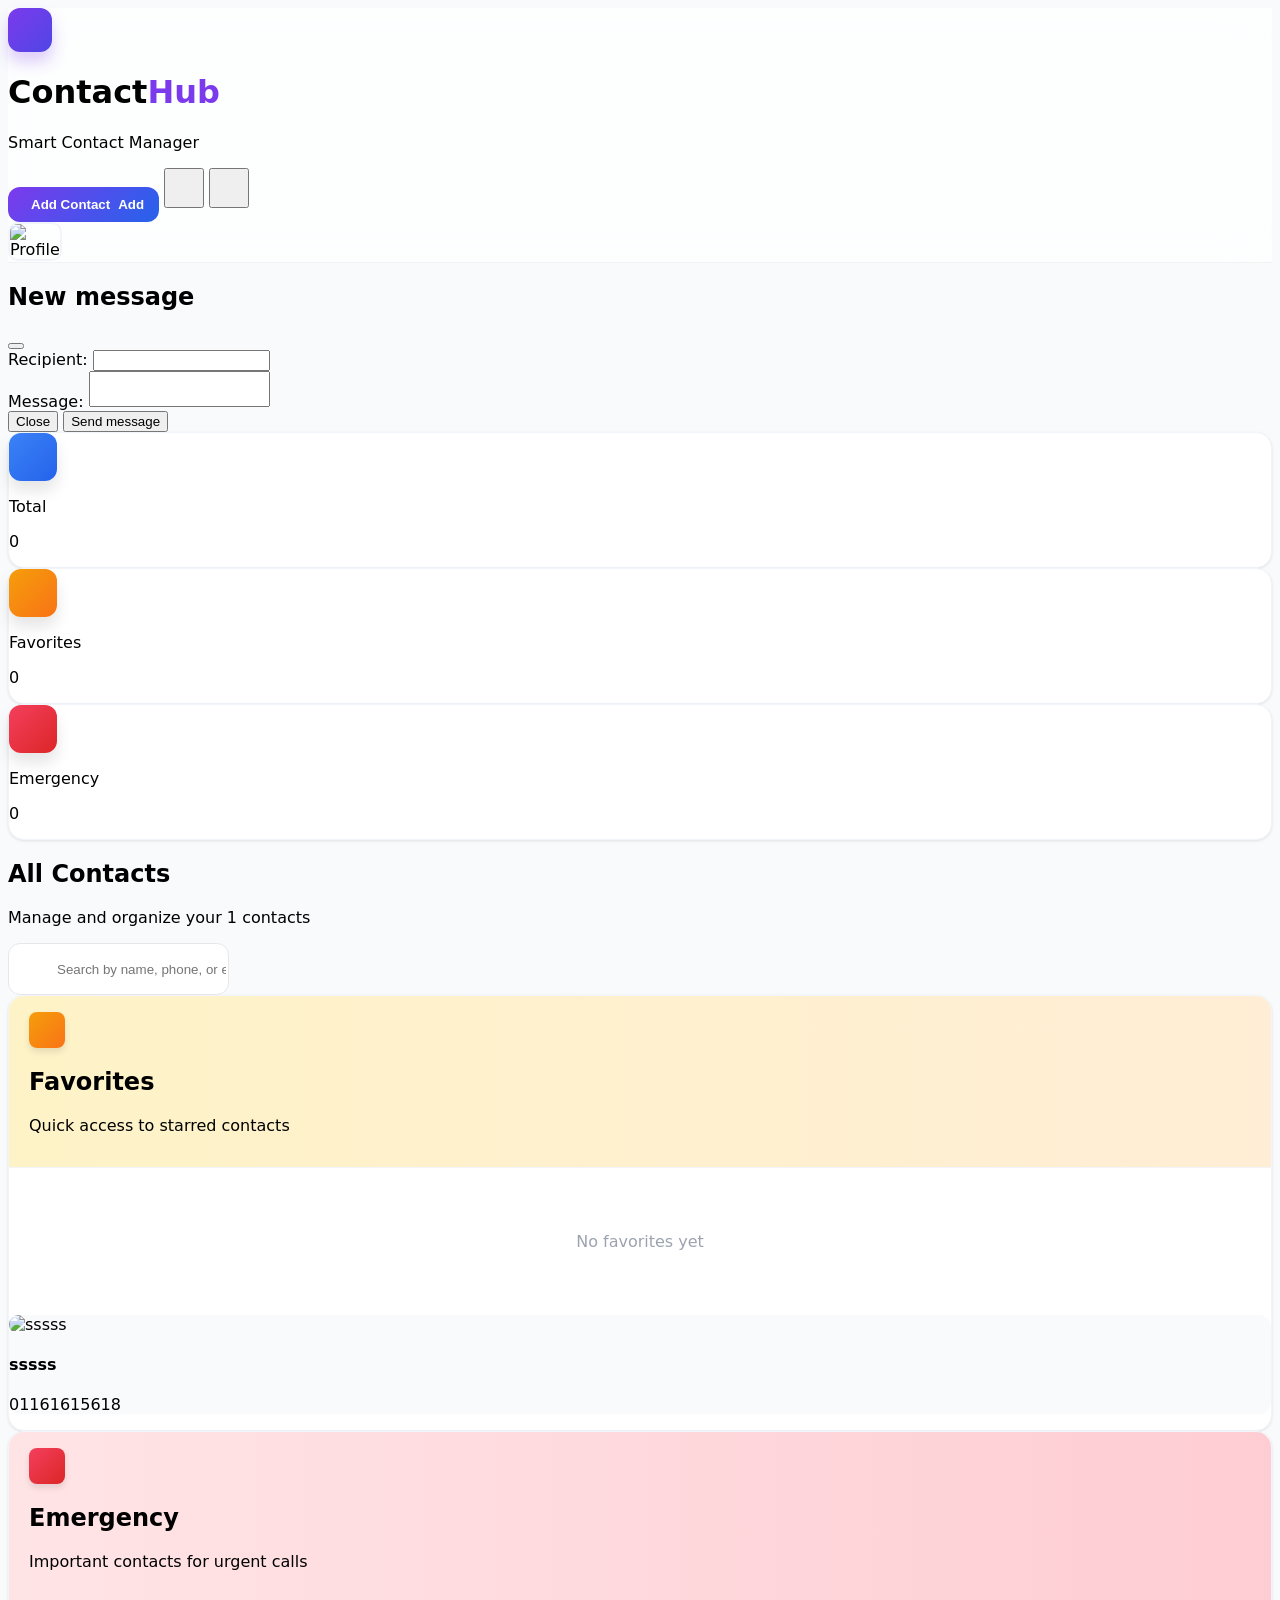
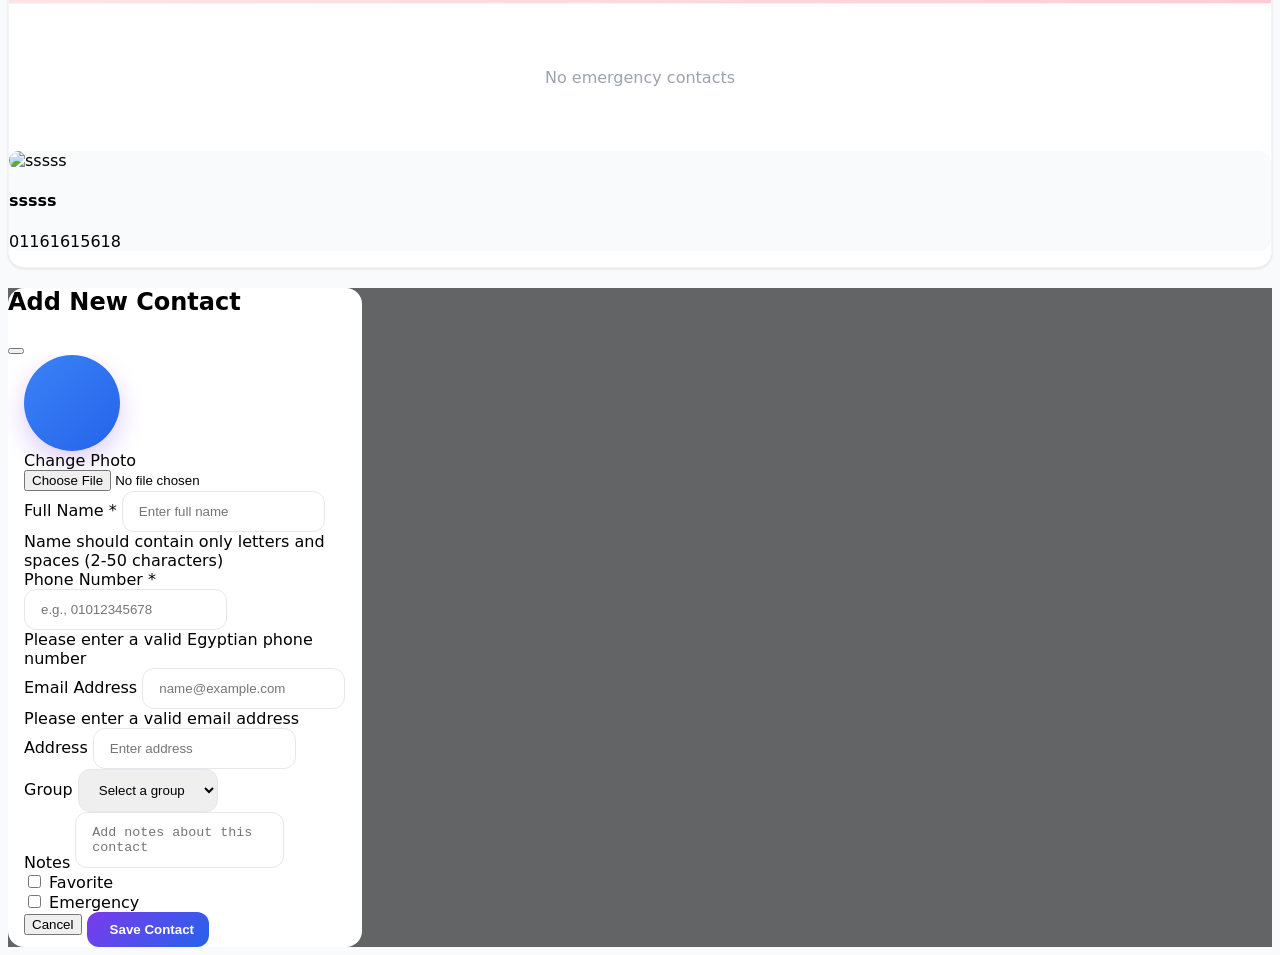
==== index.html @ 7b889d67 "regex done" ====
<!DOCTYPE html>
<html lang="en">

<head>
    <meta charset="UTF-8">
    <meta name="viewport" content="width=device-width, initial-scale=1.0">
    <link rel="shortcut icon" href="img/phone-book.png" type="image/x-icon">
    <title>ContactHub - Smart Contact Manager</title>
    <link rel="stylesheet" href="css/all.min.css">
    <link rel="stylesheet" href="css/bootstrap.min.css">
    <link rel="stylesheet" href="css/style.css">
</head>

<body>

    <!-- Background Pattern -->
    <div class="bg-pattern">
        <div class="bg-blur-circle bg-blue-100" style="top: -160px; right: -160px; width: 320px; height: 320px;"></div>
        <div class="bg-blur-circle bg-purple-100" style="top: 50%; left: -160px; width: 384px; height: 384px;"></div>
        <div class="bg-blur-circle bg-emerald-100" style="bottom: -160px; right: 33%; width: 320px; height: 320px;">
        </div>
    </div>

    <!-- Header -->
    <header class="main-header py-3">
        <div class=" container-fluid container-md px-3 px-sm-5">
            <div class="d-flex align-items-center justify-content-between">
                <!-- Logo -->
                <div class="d-flex align-items-center gap-3">
                    <div class="logo-container d-flex justify-content-center align-items-center">
                        <i class="fas fa-address-book text-white fs-5"></i>
                    </div>
                    <div>
                        <h1 class="h4 fw-bold mb-0 text-dark">Contact<span class="text-purple">Hub</span></h1>
                        <p class="text-muted small d-none d-md-block mb-0">Smart Contact Manager</p>
                    </div>
                </div>

                <!-- Actions -->
                <div class="d-flex align-items-center gap-2">
                    <button id="addContactBtn" class="primary-btn">
                        <i class="fas fa-plus"></i>
                        <span class="d-none d-md-inline" data-bs-toggle="modal" data-bs-target="#exampleModal">Add Contact</span>
                        <span class="d-md-none">Add</span>
                    </button>
                    <button class="btn btn-light rounded-3 d-none d-md-flex align-items-center justify-content-center"
                        style="width: 40px; height: 40px;">
                        <i class="fas fa-bell text-muted"></i>
                    </button>
                    <button class="btn btn-light rounded-3 d-none d-md-flex align-items-center justify-content-center"
                        style="width: 40px; height: 40px;">
                        <i class="fas fa-gear text-muted"></i>
                    </button>
                    <div class="rounded-3 overflow-hidden" style="width: 40px; height: 40px;">
                        <img src="https://storage.googleapis.com/uxpilot-auth.appspot.com/avatars/avatar-4.jpg"
                            alt="Profile" class="profile-img w-100 h-100">
                    </div>
                </div>
            </div>
        </div>
    </header>

    <!-- Main Content -->
    <main class=" container-fluid container-md py-4 px-3 px-sm-5">
        <!-- Stats Cards -->
        <section class="mb-4">



<div class="modal fade" id="exampleModal" tabindex="-1" aria-labelledby="exampleModalLabel" aria-hidden="true">
  <div class="modal-dialog">
    <div class="modal-content">
      <div class="modal-header">
        <h1 class="modal-title fs-5" id="exampleModalLabel">New message</h1>
        <button type="button" class="btn-close" data-bs-dismiss="modal" aria-label="Close"></button>
      </div>
      <div class="modal-body">
        <form>
          <div class="mb-3">
            <label for="recipient-name" class="col-form-label">Recipient:</label>
            <input type="text" class="form-control" id="recipient-name">
          </div>
          <div class="mb-3">
            <label for="message-text" class="col-form-label">Message:</label>
            <textarea class="form-control" id="message-text"></textarea>
          </div>
        </form>
      </div>
      <div class="modal-footer">
        <button type="button" class="btn btn-secondary" data-bs-dismiss="modal">Close</button>
        <button type="button" class="btn btn-primary">Send message</button>
      </div>
    </div>
  </div>
</div>



            <div class="row g-3">
                <div class="col-6 col-md-4">
                    <div class="stats-card p-4">
                        <div class="d-flex align-items-center gap-3">
                            <div class="stats-icon blue">
                                <i class="fas fa-users text-white"></i>
                            </div>
                            <div>
                                <p class="text-muted small text-uppercase fw-medium mb-1">Total</p>
                                <p id="totalContacts" class="h3 fw-bold mb-0">0</p>
                            </div>
                        </div>
                    </div>
                </div>
                <div class="col-6 col-md-4">
                    <div class="stats-card p-4">
                        <div class="d-flex align-items-center gap-3">
                            <div class="stats-icon amber">
                                <i class="fas fa-star text-white"></i>
                            </div>
                            <div>
                                <p class="text-muted small text-uppercase fw-medium mb-1">Favorites</p>
                                <p id="totalFavContacts" class="h3 fw-bold mb-0">0</p>
                            </div>
                        </div>
                    </div>
                </div>
                <div class="col-6 col-md-4">
                    <div class="stats-card p-4">
                        <div class="d-flex align-items-center gap-3">
                            <div class="stats-icon rose">
                                <i class="fas fa-heart-pulse text-white"></i>
                            </div>
                            <div>
                                <p class="text-muted small text-uppercase fw-medium mb-1">Emergency</p>
                                <p id="totalEmergencyContacts" class="h3 fw-bold mb-0">0</p>
                            </div>
                        </div>
                    </div>
                </div>
            </div>
        </section>

        <div class="row gx-5">
            <!-- Main Content Area -->
            <div class="col-lg-8">
                <!-- Header & Search -->
                <section class="mb-5">
                    <div class="d-flex flex-column flex-md-row justify-content-between align-items-md-center mb-4">
                        <div class="mb-3 mb-md-0">
                            <h2 class="h3 fw-bold text-dark">All Contacts</h2>
                            <p class="text-muted mb-0">Manage and organize your <span id="totalContactsSpan">1</span>
                                contacts</p>
                        </div>
                    </div>

                    <!-- Search Bar -->
                    <div class="search-container">
                        <div class="search-icon">
                            <i class="fas fa-magnifying-glass"></i>
                        </div>
                        <input id="searchInput" type="text" class="form-control search-input"
                            placeholder="Search by name, phone, or email...">
                    </div>
                </section>

                <!-- Contacts Grid -->
                <section>
                    <div id="contactCardContainer" class="row">
                        <!-- <div  class="col-md-6 col-lg-12 col-xl-6 mb-4">
                            <div class="contact-card">
                               
                                <div class="contact-card-header">
                                    <div class="d-flex align-items-start justify-content-start gap-3">
                                        <div class="position-relative flex-shrink-0  ">
                                            <img src="img\phone-book.png" alt="sssss"
                                                class="contact-card-avatar object-fit-cover">
                                            <div
                                                class="badge-icon badge-heart d-flex justify-content-center align-items-center rounded-circle">
                                                <i class="fas fa-heart-pulse"></i>
                                            </div>
                                            <div
                                                class="badge-icon badge-star d-flex justify-content-center align-items-center rounded-circle">
                                                <i class="fas fa-star"></i>
                                            </div>
                                        </div>
                                        <div class="flex-1 min-w-0 pt-1">
                                            <h3 class="contact-card-name truncate m-0 ">sssss</h3>
                                            <div class="d-flex align-items-center gap-2 mt-1">
                                                <div class="contact-card-phone-container flex-shrink-0">
                                                    <i class="contact-card-phone-icon fas fa-phone"></i>
                                                </div>
                                                <span class="contact-card-phone truncate">01161615618</span>
                                            </div>
                                        </div>
                                    </div>

                                   
                                    <div class="contact-details">
                                        <div class="contact-detail-item">
                                            <div
                                                class="contact-detail-icon-container d-flex align-items-center justify-content-center violet">
                                                <i class="contact-detail-icon violet fas fa-envelope"></i>
                                            </div>
                                            <span class="contact-detail-text truncate">sssss@gmail.com</span>
                                        </div>

                                        <div class="contact-detail-item">
                                            <div
                                                class="contact-detail-icon-container d-flex align-items-center justify-content-center emerald">
                                                <i class="contact-detail-icon emerald fas fa-location-dot"></i>
                                            </div>
                                            <span class="contact-detail-text truncate">gfsdgb</span>
                                        </div>
                                    </div>

                               
                                    <div class="contact-tags">
                                        <span class="contact-tag d-inline-flex align-items-center">friends</span>
                                    </div>
                                </div>

                             
                                <div class="contact-card-actions">
                                    <div class="action-buttons-left">
                                        <a href="tel:01161615618" id="callBtn" class="action-button call" title="Call">
                                            <i class="fas fa-phone"></i>
                                        </a>

                                        <a class="action-button email" id="emailBtn" title="Email">
                                            <i class="fas fa-envelope"></i>
                                        </a>
                                    </div>
                                    <div class="action-buttons-right">
                                        <button class="action-button favorite" id="favBtn" title="Favorite">
                                            <i class="far fa-star"></i>
                                        </button>
                                        <button class="action-button emergency"id="emergncyBtn" title="Emergency">
                                            <i class="far fa-heart"></i>
                                        </button>
                                        <button class="action-button edit" id="editBtn" title="Edit">
                                            <i class="fas fa-pen"></i>
                                        </button>
                                        <button class="action-button delete"id="deleteBtn" title="Delete">
                                            <i class="fas fa-trash"></i>
                                        </button>
                                    </div>
                                </div>
                            </div>

                        </div> -->

                        <!-- ⚠️⚠️⚠️⚠️ if no contact -->
                        <!-- <div class="col-12 text-center py-5">
                            <div class="d-flex align-items-center justify-content-center mx-auto mb-4 bg-secondary-subtle
                                     rounded-4" style="width: 80px; height: 80px;">
                                <i class="fas fa-address-book text-secondary fs-4"></i>
                            </div>
                            <p class="text-muted fw-semibold mb-1">No contacts found</p>
                            <p class="text-secondary small">
                                Click <strong>"Add Contact"</strong> to get started
                            </p>
                        </div> -->
                    </div>
                </section>

            </div>

            <!-- Right Sidebar - Desktop -->
            <div class="col-lg-4 d-block">
                <div class="sticky-top" style="top: 100px;">
                    <!-- Favorites Section -->
                    <section class="sidebar-section mb-4">
                        <div class="sidebar-header amber">
                            <div class="d-flex align-items-center gap-3">
                                <div class="sidebar-icon amber">
                                    <i class="fas fa-star text-white"></i>
                                </div>
                                <div>
                                    <h2 class="h5 fw-semibold text-dark mb-0">Favorites</h2>
                                    <p class="text-muted small mb-0">Quick access to starred contacts</p>
                                </div>
                            </div>
                        </div>
                        <div class="p-3 " style="max-height: 320px; overflow-y: auto;">
                            <div id="bigFavItem" class="row">
                                <div class="col-12">
                                    <div id="emptyStateFav" class="empty-state">
                                        <p class="text-muted mb-0">No favorites yet</p>
                                    </div>
                                </div>
                                <div class="col-12">
                                    <div id="smallFavItem"
                                        class="contact-item d-none justify-content-between align-items-center gap-3 p-2 rounded-3 mb-3">
                                        <div class="flex-shrink-0">
                                            <img src="./avatars/avatar-3.jpg" alt="sssss" class="contact-avatar" />
                                        </div>
                                        <div class="flex-grow-1 text-truncate">
                                            <h4 class="mb-0 fw-medium text-dark small text-truncate">sssss</h4>
                                            <p class="mb-0 text-muted small text-truncate">01161615618</p>
                                        </div>
                                        <a href="tel:01161615618"
                                            class="call-btn d-flex align-items-center justify-content-center flex-shrink-0">
                                            <i class="fas fa-phone"></i>
                                        </a>
                                    </div>
                                </div>
                            </div>
                        </div>
                    </section>

                   

                    <!-- Emergency Contacts Section -->
                    <section class="sidebar-section">
                        <div class="sidebar-header rose">
                            <div class="d-flex align-items-center gap-3">
                                <div class="sidebar-icon rose">
                                    <i class="fas fa-heart-pulse text-white"></i>
                                </div>
                                <div>
                                    <h2 class="h5 fw-semibold text-dark mb-0">Emergency</h2>
                                    <p class="text-muted small mb-0">Important contacts for urgent calls</p>
                                </div>
                            </div>
                        </div>
                        <div class="p-3" style="max-height: 320px; overflow-y: auto;">
                            <div id="bigEmergencyItem" class="row">
                                <div class="col-12">
                                    <div id="emptyStateEmergency" class="empty-state">
                                        <p class="text-muted mb-0">No emergency contacts</p>
                                    </div>
                                </div>
                                <div class="col-12">
                                    <div id="smallEmergncyItem"
                                        class="contact-item-emergency  d-none align-items-center gap-3 p-2 rounded-3">
                                        <div class="flex-shrink-0">
                                            <img src="./avatars/avatar-3.jpg" alt="sssss" class="contact-avatar" />
                                        </div>
                                        <div class="flex-grow-1 text-truncate">
                                            <h4 class="mb-0 fw-medium text-dark small text-truncate">sssss</h4>
                                            <p class="mb-0 text-muted small text-truncate">01161615618</p>
                                        </div>
                                        <a href="tel:01161615618"
                                            class="call-btn-emergency call-btn-rose d-flex align-items-center justify-content-center flex-shrink-0">
                                            <i class="fas fa-phone"></i>
                                        </a>
                                    </div>
                                </div>
                            </div>

                        </div>
                    </section>
                </div>
            </div>
        </div>

    </main>

    <!-- Contact Modal -->
    <div id="contactModal"
        class="modal-overlay position-fixed top-0 start-0 bottom-0 end-0 d-none justify-content-center align-items-center">
        <div class="modal-dialog">
            <div class="modal-container d-flex flex-column w-100">
                <!-- Modal Header -->
                <div class="modal-header border-bottom py-4 px-4">
                    <h2 id="modalTitle" class="h4 fw-bold text-dark mb-0">Add New Contact</h2>
                    <button id="closeModalBtn" type="button" class="btn-close"></button>
                </div>

                <div class="modal-scroll">
                    <!-- Modal Form -->
                    <form id="contactForm" class="p-4">
                        <!-- Avatar Upload -->
                        <div class="text-center mb-4">
                            <div id="avatarPreview" class="avatar-upload mx-auto mb-3">
                                <i class="fas fa-user"></i>
                            </div>
                            <label class="btn btn-light btn-sm d-inline-flex align-items-center gap-2">
                                <i class="fas fa-camera text-muted"></i>
                                <span>Change Photo</span>
                                <!-- because its wrapped in label -->
                                <input type="file" id="avatarInput" accept="image/*" class="d-none">
                            </label>
                            <input type="hidden" id="avatarPath" value="">
                        </div>

                        <!-- Name -->
                        <div class="mb-3">
                            <label class="form-label fw-medium" for="contactName">
                                Full Name <span class="text-danger">*</span>
                            </label>
                            <input type="text" id="contactName" class="form-control form-control-custom"
                                placeholder="Enter full name">
                            <div id="contactNameError" class="invalid-feedback d-none">
                                Name should contain only letters and spaces (2-50 characters)
                            </div>
                        </div>

                        <!-- Phone -->
                        <div class="mb-3">
                            <label class="form-label fw-medium" for="contactPhone">
                                Phone Number <span class="text-danger">*</span>
                            </label>
                            <input type="tel" id="contactPhone" class="form-control form-control-custom"
                                placeholder="e.g., 01012345678">
                            <div id="contactPhoneError" class="invalid-feedback d-none">
                                Please enter a valid Egyptian phone number
                            </div>
                        </div>

                        <!-- Email -->
                        <div class="mb-3">
                            <label class="form-label fw-medium" for="contactEmail">Email Address</label>
                            <input type="email" id="contactEmail" class="form-control form-control-custom"
                                placeholder="name@example.com">
                            <div id="contactEmailError" class="invalid-feedback d-none">
                                Please enter a valid email address
                            </div>
                        </div>

                        <!-- Address -->
                        <div class="mb-3">
                            <label class="form-label fw-medium" for="contactAddress">Address</label>
                            <input type="text" id="contactAddress" class="form-control form-control-custom"
                                placeholder="Enter address">
                        </div>

                        <!-- Group -->
                        <div class="mb-3">
                            <label class="form-label fw-medium" for="contactGroup">Group</label>
                            <select id="contactGroup" class="form-select form-control-custom">
                                <option value="">Select a group</option>
                                <option value="family">Family</option>
                                <option value="friends">Friends</option>
                                <option value="work">Work</option>
                                <option value="school">School</option>
                                <option value="other">Other</option>
                            </select>
                        </div>

                        <!-- Notes -->
                        <div class="mb-3">
                            <label class="form-label fw-medium" for="contactNotes">Notes</label>
                            <textarea id="contactNotes" rows="2" class="form-control form-control-custom"
                                placeholder="Add notes about this contact"></textarea>
                        </div>

                        <!-- Checkboxes -->
                        <div class="d-flex flex-wrap gap-4 mb-4">
                            <div class="form-check">
                                <input type="checkbox" id="contactFavorite" class="form-check-input">
                                <label for="contactFavorite" class="form-check-label fw-medium">
                                    <i class="fas fa-star text-warning me-1"></i>Favorite
                                </label>
                            </div>
                            <div class="form-check">
                                <input type="checkbox" id="contactEmergency" class="form-check-input">
                                <label for="contactEmergency" class="form-check-label fw-medium">
                                    <i class="fas fa-heart-pulse text-danger me-1"></i>Emergency
                                </label>
                            </div>
                        </div>

                        <input type="hidden" id="contactId" value="">

                        <!-- Form Actions -->
                        <div class="d-flex flex-column-reverse flex-sm-row gap-3">
                            <button type="button" id="cancelModalBtn" class="btn btn-light flex-grow-1 py-3">
                                Cancel
                            </button>
                            <button type="button" id="submitModalBtn" class="btn primary-btn flex-grow-1 py-3" >
                                <i class="fas fa-check me-2"></i>Save Contact
                            </button>
                        </div>
                    </form>
                </div>
            </div>
        </div>
    </div>



    <script src="https://cdn.jsdelivr.net/npm/sweetalert2@11"></script>
    <script src="js/bootstrap.bundle.min.js"></script>
    <script src="js/main.js"></script>

</body>

</html>
---- css/style.css ----
:root {
  --primary-color: #7c3aed;
  --primary-dark: #6d28d9;
  --secondary-color: #8b5cf6;
  --accent-amber: #f59e0b;
  --accent-rose: #f43f5e;
  --accent-emerald: #10b981;
  --accent-blue: #3b82f6;
  --light-bg: #f8fafc;
  --card-shadow: 0 1px 3px rgba(0, 0, 0, 0.1);
  --card-hover-shadow: 0 10px 25px rgba(0, 0, 0, 0.1);
  --gray-100: #f3f4f6;
  --gray-200: #e5e7eb;
  --gray-500: #6b7280;
  --gray-600: #4b5563;
  --gray-900: #111827;
  --blue-100: #dbeafe;
  --blue-600: #2563eb;
  --violet-100: #ede9fe;
  --violet-600: #7c3aed;
  --emerald-100: #d1fae5;
  --emerald-600: #059669;
  --green-100: #dcfce7;
  --green-700: #15803d;
  --indigo-50: #eef2ff;
  --indigo-600: #4f46e5;
  --rose-50: #fff1f2;
  --rose-500: #f43f5e;
  --amber-400: #fbbf24;
  --transition-all: all 0.2s ease;
  --border-radius-lg: 0.75rem;
  --border-radius-md: 0.5rem;
  --border-radius-sm: 0.375rem;
}

body {
  background-color: var(--light-bg);
  font-family: "Segoe UI", system-ui, -apple-system, sans-serif;
  min-height: 100vh;
  position: relative;
  overflow-x: hidden;
}

/* Background pattern */
.bg-pattern {
  position: fixed;
  inset: 0;
  overflow: hidden;
  z-index: -1;
}

.bg-blur-circle {
  position: absolute;
  border-radius: 50%;
  filter: blur(60px);
  opacity: 0.4;
}

/* Header styling */
.main-header {
  background: rgba(255, 255, 255, 0.7);
  backdrop-filter: blur(20px);
  border-bottom: 1px solid rgba(229, 231, 235, 0.5);
  position: sticky;
  top: 0;
  z-index: 1024;
}

.logo-container {
  background: linear-gradient(135deg, var(--primary-color), var(--indigo-600));
  border-radius: 12px;
  width: 44px;
  height: 44px;
  box-shadow: 0 10px 15px rgba(124, 58, 237, 0.25);
}
.text-purple {
  color: var(--primary-color);
}
/* Stats cards */
.stats-card {
  background: white;
  border-radius: 16px;
  border: 1px solid #f1f5f9;
  box-shadow: var(--card-shadow);
  transition: box-shadow 0.3s ease;
  height: 100%;
}

.stats-card:hover {
  box-shadow: var(--card-hover-shadow);
}

.stats-icon {
  width: 48px;
  height: 48px;
  border-radius: 12px;
  display: flex;
  align-items: center;
  justify-content: center;
  box-shadow: 0 10px 15px rgba(0, 0, 0, 0.1);
}

.stats-icon.blue {
  background: linear-gradient(135deg, var(--accent-blue), #2563eb);
}

.stats-icon.amber {
  background: linear-gradient(135deg, var(--accent-amber), #f97316);
}

.stats-icon.rose {
  background: linear-gradient(135deg, var(--accent-rose), #dc2626);
}

/* Contact cards */
.contact-card {
  background: white;
  border-radius: var(--border-radius-lg);
  border: 1px solid var(--gray-100);
  box-shadow: 0 1px 2px 0 rgba(0, 0, 0, 0.05);
  overflow: hidden;
  height: 100%;
  display: flex;
  flex-direction: column;
  transition: var(--transition-all);
  position: relative;
}

.contact-card:hover {
  box-shadow: 0 10px 25px rgba(0, 0, 0, 0.1);
  border-color: var(--gray-200);
}

/* Header section */
.contact-card-header {
  padding: 1rem;
  padding-bottom: 0.75rem;
  flex: 1;
}

.contact-card-avatar {
  width: 3.5rem;
  height: 3.5rem;
  border-radius: var(--border-radius-sm);
  font-size: 18px;
  line-height: calc(1.75 / 1.125);
}

.contact-card-name {
  font-weight: 600;
  color: var(--gray-900);
  font-size: 1rem;
  line-height: 1.5;
  overflow: hidden;
  text-overflow: ellipsis;
  white-space: nowrap;
}

.contact-card-phone-container {
  width: 1.5rem;
  height: 1.5rem;
  border-radius: var(--border-radius-sm);
  background-color: var(--blue-100);
  display: flex;
  align-items: center;
  justify-content: center;
  flex-shrink: 0;
}

.contact-card-phone-icon {
  color: var(--blue-600);
  font-size: 0.5625rem;
}

.contact-card-phone {
  color: var(--gray-500);
  font-size: 0.875rem;
  line-height: 1.25rem;
  overflow: hidden;
  text-overflow: ellipsis;
  white-space: nowrap;
}

/* Badge base */
.contact-card-header .badge-icon {
  position: absolute;
  width: 23px;
  height: 23px;
  border: 2px solid #fff;
}

/* Heart (bottom-right) */
.contact-card-header .badge-heart {
  background-color: #f43f5e;
  bottom: -2px;
  right: -2px;
}

/* Star (top-right) */
.contact-card-header .badge-star {
  background-color: #fbbf24;
  top: -5px;
  right: -5px;
}

/* Icons */
.contact-card-header .badge-icon i {
  color: #fff;
  font-size: 8px;
}

/* Details section */
.contact-details {
  margin-top: 0.75rem;
}

.contact-detail-item {
  display: flex;
  align-items: center;
  gap: 0.625rem;
  margin-bottom: 0.5rem;
}

.contact-detail-item:last-child {
  margin-bottom: 0;
}

.contact-detail-icon-container {
  width: 1.75rem;
  height: 1.75rem;
  border-radius: var(--border-radius-md);
  flex-shrink: 0;
}

.contact-detail-icon-container.violet {
  background-color: var(--violet-100);
}

.contact-detail-icon-container.emerald {
  background-color: var(--emerald-100);
}

.contact-detail-icon {
  font-size: 0.625rem;
}

.contact-detail-icon.violet {
  color: var(--violet-600);
}

.contact-detail-icon.emerald {
  color: var(--emerald-600);
}

.contact-detail-text {
  color: var(--gray-600);
  font-size: 0.875rem;
  line-height: 1.25rem;
  overflow: hidden;
  text-overflow: ellipsis;
  white-space: nowrap;
}

/* Tags section */
.contact-tags {
  margin-top: 0.75rem;
}

.contact-tag {
  padding: 0.25rem 0.5rem;
  /* background-color: var(--green-100); */
  /* color: var(--green-700); */
  font-size: 0.6875rem;
  font-weight: 500;
  border-radius: var(--border-radius-sm);
  text-transform: capitalize;
}
.contact-emergency {
  padding: 0.25rem 0.5rem;
  background-color: var(--rose-50);
  color: var(--rose-500);
  font-size: 0.6875rem;
  font-weight: 500;
  border-radius: var(--border-radius-sm);
  text-transform: capitalize;
}

/* Actions footer */
.contact-card-actions {
  border-top: 1px solid var(--gray-100);
  background-color: rgba(249, 250, 251, 0.8);
  padding: 0.625rem 1rem;
  display: flex;
  align-items: center;
  justify-content: space-between;
  margin-top: auto;
}

.action-buttons-left,
.action-buttons-right {
  display: flex;
  align-items: center;
  gap: 0.375rem;
}

.action-button {
  width: 2.25rem;
  height: 2.25rem;
  border-radius: var(--border-radius-md);
  display: flex;
  align-items: center;
  justify-content: center;
  cursor: pointer;
  border: none;
  background: none;
  transition: var(--transition-all);
  text-decoration: none;
  color: inherit;
}

.action-button.call {
  background-color: var(--emerald-100);
  color: var(--emerald-600);
}

.action-button.call:hover {
  background-color: var(--emerald-100);
}

.action-button.email {
  background-color: var(--violet-100);
  color: var(--violet-600);
}

.action-button.email:hover {
  background-color: rgba(139, 92, 246, 0.15);
}

.action-button.favorite {
  background-color: #f9fafb;
  color: #9ca3af;
}

.action-button.favorite:hover {
  background-color: var(--gray-100);
  color: var(--amber-400);
}

.action-button.emergency {
  background-color: #f9fafb;
  color: #9ca3af;
}

.action-button.emergency:hover {
  background-color: var(--gray-100);
  color: var(--rose-500);
}

.action-button.edit {
  background-color: #f9fafb;
  color: var(--gray-500);
}

.action-button.edit:hover {
  background-color: var(--indigo-50);
  color: var(--indigo-600);
}

.action-button.delete {
  background-color: #f9fafb;
  color: var(--gray-500);
}

.action-button.delete:hover {
  background-color: var(--rose-50);
  color: var(--rose-500);
}

.action-button i {
  font-size: 0.875rem;
}

.action-button.favorite i,
.action-button.emergency i {
  font-size: 1rem;
}
/* Hover effects */
.contact-card .action-button {
  position: relative;
  overflow: hidden;
}

.contact-card .action-button::after {
  content: "";
  position: absolute;
  top: 50%;
  left: 50%;
  width: 5px;
  height: 5px;
  background: rgba(255, 255, 255, 0.5);
  opacity: 0;
  border-radius: 100%;
  transform: scale(1, 1) translate(-50%);
  transform-origin: 50% 50%;
}

.contact-card .action-button:focus:not(:active)::after {
  animation: ripple 1s ease-out;
}

@keyframes ripple {
  0% {
    transform: scale(0, 0);
    opacity: 0.5;
  }
  100% {
    transform: scale(20, 20);
    opacity: 0;
  }
}
/* Sidebar sections */
.sidebar-section {
  background: white;
  border-radius: 16px;
  border: 1px solid #f1f5f9;
  box-shadow: var(--card-shadow);
  overflow: hidden;
}

.sidebar-header {
  padding: 1rem 1.25rem;
  border-bottom: 1px solid #f1f5f9;
}

.sidebar-header.amber {
  background: linear-gradient(90deg, #fef3c7, #ffedd5);
}

.sidebar-header.rose {
  background: linear-gradient(90deg, #ffe4e6, #fecdd3);
}

.sidebar-icon {
  width: 36px;
  height: 36px;
  border-radius: 8px;
  display: flex;
  align-items: center;
  justify-content: center;
  box-shadow: 0 4px 6px rgba(0, 0, 0, 0.1);
}

.sidebar-icon.amber {
  background: linear-gradient(135deg, var(--accent-amber), #f97316);
}

.sidebar-icon.rose {
  background: linear-gradient(135deg, var(--accent-rose), #dc2626);
}

/* Search bar */
.search-container {
  position: relative;
}

.search-icon {
  position: absolute;
  left: 16px;
  top: 50%;
  transform: translateY(-50%);
  color: #9ca3af;
}

.search-input {
  padding-left: 48px;
  border-radius: 12px;
  border: 1px solid #e5e7eb;
  height: 48px;
  transition: all 0.3s ease;
}

.search-input:focus {
  border-color: var(--primary-color);
  box-shadow: 0 0 0 3px rgba(124, 58, 237, 0.1);
}

.contact-item {
  background-color: #f9fafb;
  border-radius: 12px;
  cursor: pointer;
  transition: background-color 0.25s ease;
}

.contact-item:hover {
  background-color: #fef3c788;
}

/* Avatar */
.contact-avatar {
  width: 40px;
  height: 40px;
  border-radius: 10px;
  object-fit: cover;
}

/* Call button */
.call-btn {
  width: 32px;
  height: 32px;
  border-radius: 10px;
  background-color: #d1fae5;
  color: #059669;
  transition: all 0.25s ease;
  text-decoration: none;
}

.contact-item:hover .call-btn {
  background-color: #10b981;
  color: #fff;
}

.call-btn i {
  font-size: 12px;
}

.contact-item-emergency {
  background-color: #f9fafb;
  border-radius: 12px;
  cursor: pointer;
  transition: background-color 0.25s ease;
}

.contact-item-emergency:hover {
  background-color: #fff1f2;
}

/* Call button base */
.call-btn-emergency {
  width: 32px;
  height: 32px;
  border-radius: 10px;
  transition: all 0.25s ease;
  text-decoration: none;
}

/* Rose variant */
.call-btn-rose {
  background-color: #ffe4e6;
  color: #e11d48;
}

.contact-item-emergency:hover .call-btn-rose {
  background-color: #f43f5e;
  color: #fff;
}

.call-btn-emergency i {
  font-size: 12px;
}

/* Main button */
.primary-btn {
  background: linear-gradient(135deg, var(--primary-color), var(--blue-600));
  color: white;
  border: none;
  border-radius: 12px;
  padding: 10px 15px;
  font-weight: 600;
  transition: all 0.3s ease;
  display: inline-flex;
  align-items: center;
  justify-content: center;
  gap: 8px;
}

.primary-btn:hover {
  color: white;
  transform: translateY(-2px);
  box-shadow: 0 10px 25px rgba(124, 58, 237, 0.25);
}

.modal-overlay {
  background-color: rgba(0, 0, 0, 0.6);
  backdrop-filter: blur(8px);
  z-index: 1099;
}

/* This fixes the pointer events issue */
.modal-overlay .modal-container,
.modal-overlay .modal-container * {
  pointer-events: auto;
}

.modal-dialog {
  width: 28%;
}

.modal-container {
  background: #fff;
  max-height: 90vh;
  border-radius: 16px;
}
::-webkit-scrollbar {
  width: 8px;
}

::-webkit-scrollbar-track {
  background: transparent;
}

::-webkit-scrollbar-thumb {
  background: transparent;
}
.modal-scroll {
  flex: 1;
  overflow-y: auto;
  -webkit-overflow-scrolling: touch;
  padding: 0 1rem;
}

.form-control-custom {
  border-radius: 12px;
  border: 1px solid #e5e7eb;
  padding: 12px 16px;
  transition: all 0.3s ease;
}

.form-control-custom:focus {
  border-color: var(--primary-color);
  box-shadow: 0 0 0 3px rgba(124, 58, 237, 0.1);
}

.avatar-upload {
  width: 96px;
  height: 96px;
  background: linear-gradient(135deg, var(--accent-blue), var(--blue-600));
  border-radius: 50%;
  display: flex;
  align-items: center;
  justify-content: center;
  color: white;
  font-size: 32px;
  box-shadow: 0 10px 25px rgba(124, 58, 237, 0.25);
}

/* Responsive adjustments */
@media (max-width: 768px) {
  .sidebar-section {
    margin-top: 20px;
  }

  .contact-card {
    margin-bottom: 15px;
  }
  .modal-dialog{
    width: 90%;
  }
}

/* Profile image */
.profile-img {
  width: 40px;
  height: 40px;
  border-radius: 10px;
  object-fit: cover;
  border: 2px solid #f1f5f9;
}

/* Empty state */
.empty-state {
  padding: 3rem 1rem;
  text-align: center;
  color: #9ca3af;
}

textarea {
  resize: none;
}

.search-highlight {
  background: #ffe58f;
  padding: 0 2px;
  border-radius: 4px;
}
/* Make Swal appear above the modal */
.swal-container {
  z-index: 9999 !important;
}
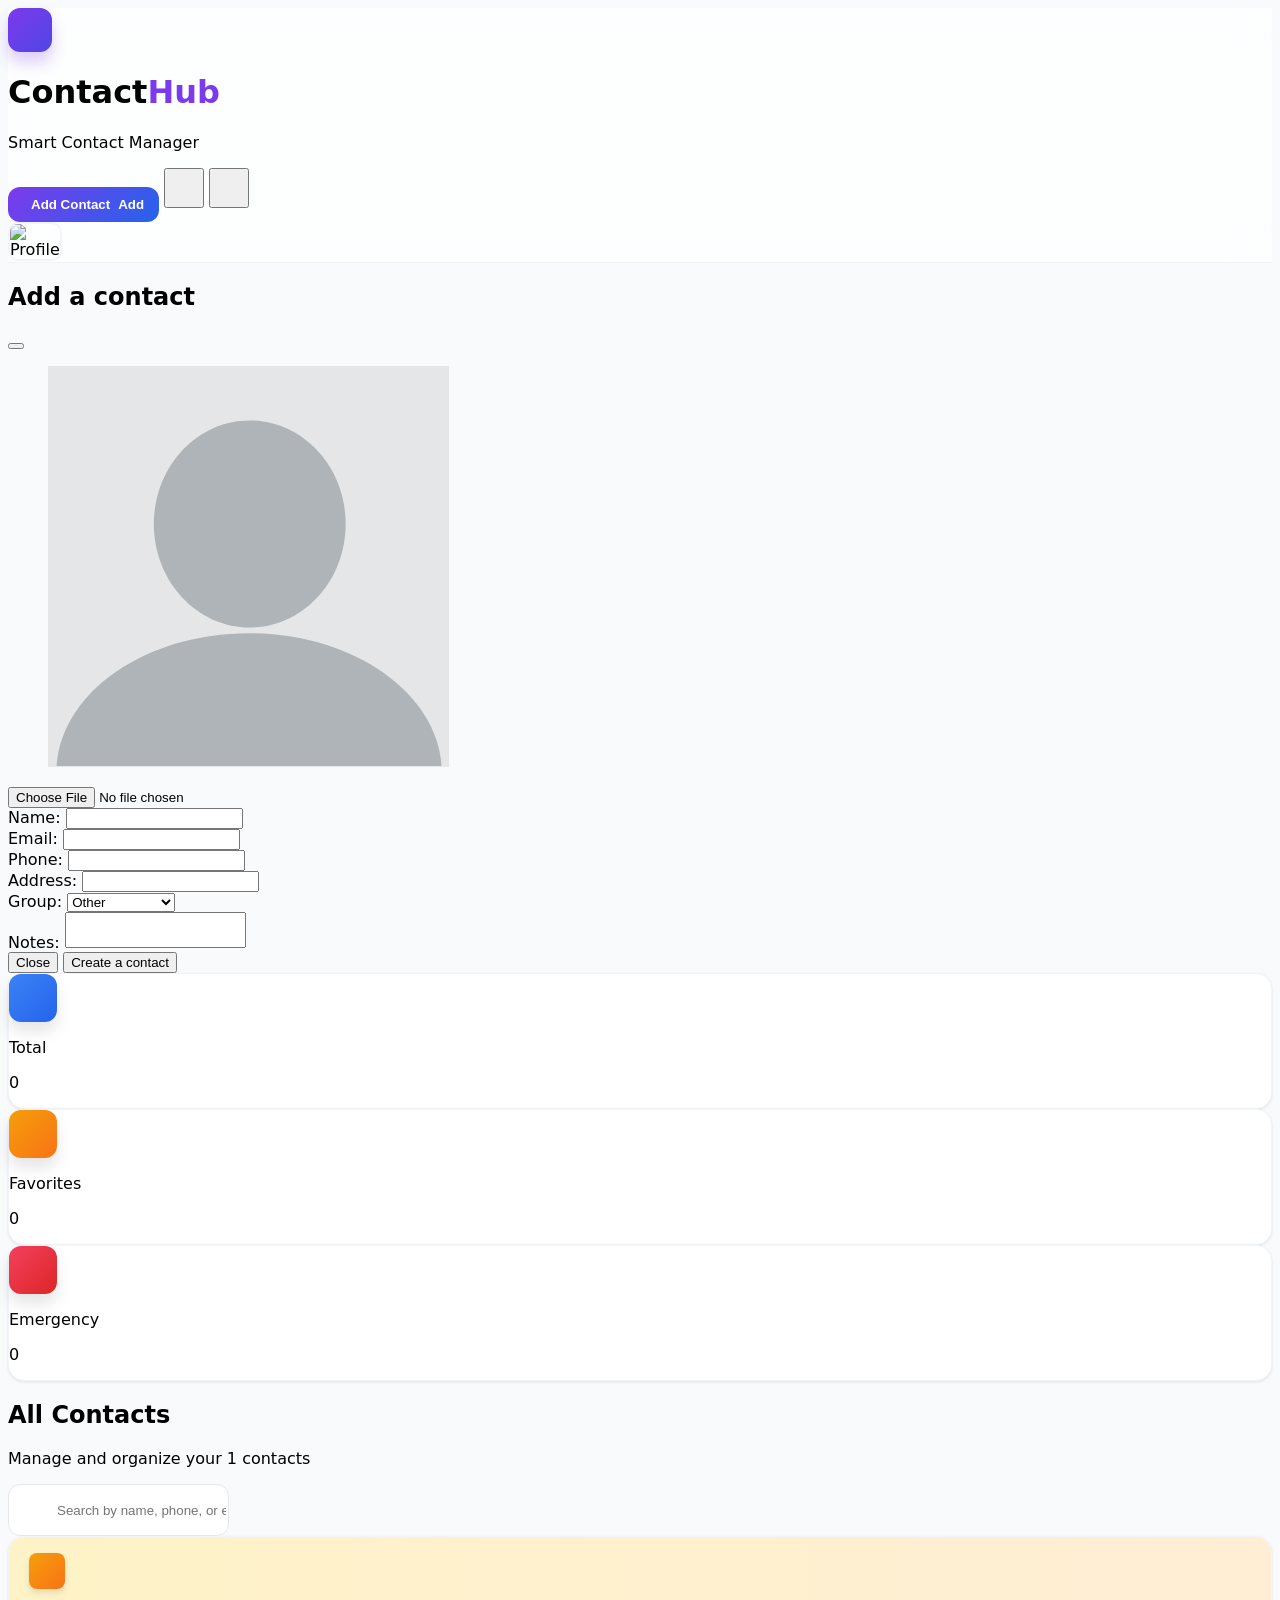
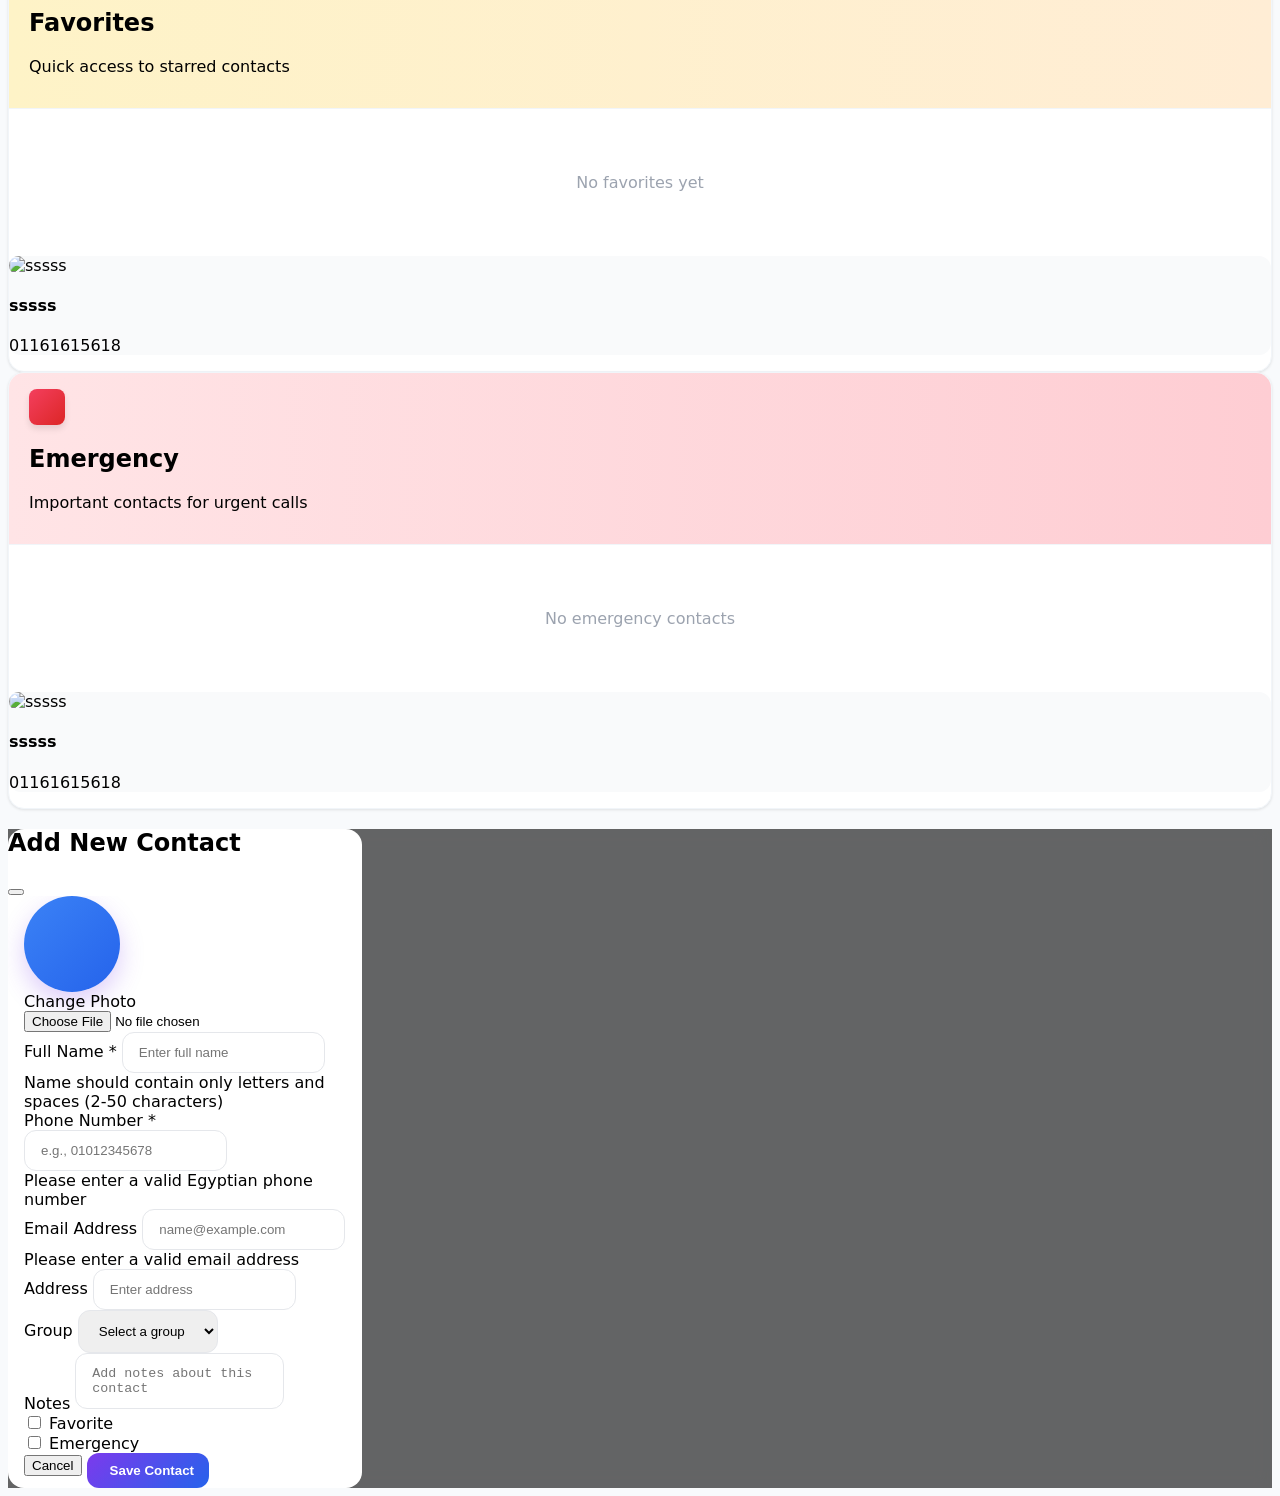
==== commit e2bfa309: "modal done" ====
--- a/index.html
+++ b/index.html
@@ -71,24 +71,82 @@
   <div class="modal-dialog">
     <div class="modal-content">
       <div class="modal-header">
-        <h1 class="modal-title fs-5" id="exampleModalLabel">New message</h1>
+        <h1 class="modal-title fs-5" id="exampleModalLabel">Add a contact</h1>
         <button type="button" class="btn-close" data-bs-dismiss="modal" aria-label="Close"></button>
       </div>
       <div class="modal-body">
         <form>
+    
           <div class="mb-3">
-            <label for="recipient-name" class="col-form-label">Recipient:</label>
-            <input type="text" class="form-control" id="recipient-name">
-          </div>
+           <figure class="d-flex justify-content-center">
+            <img class="d-block w-50 rounded-circle" src="img/blank_profile.svg" alt="profile picture">
+           </figure>
+            <input type="file" class="form-control" id="profile-picture" name="profile-picture">
+          </div>
+
+
+
+
+
           <div class="mb-3">
-            <label for="message-text" class="col-form-label">Message:</label>
-            <textarea class="form-control" id="message-text"></textarea>
+            <label for="name" class="col-form-label">Name:</label>
+            <input type="text" class="form-control" id="name" name="name">
+          </div>
+
+
+
+
+          <div class="mb-3">
+            <label for="email" class="col-form-label">Email:</label>
+            <input type="email" class="form-control" id="email" name="email">
+          </div>
+
+
+
+
+
+                  <div class="mb-3">
+            <label for="phone" class="col-form-label">Phone:</label>
+            <input type="tel" class="form-control" id="phone" name="phone">
+          </div>
+
+
+
+
+
+
+
+
+
+                  <div class="mb-3">
+            <label for="address" class="col-form-label">Address:</label>
+            <input type="text" class="form-control" id="address" name="address">
+          </div>
+
+
+
+
+           <div class="mb-3">
+            <label for="group-list" class="col-form-label">Group:</label>
+            <select name="group-list" id="group-list">
+                <option value="6" selected>Select a group</option>
+                <option value="1">Family</option>
+                <option value="2">Friends</option>
+                <option value="3">Work</option>
+                <option value="4">School</option>
+                <option value="5" selected>Other</option>
+            </select>
+          </div>
+
+          <div class="mb-3">
+            <label for="notes" class="col-form-label">Notes:</label>
+            <textarea class="form-control" id="notes" name="notes"></textarea>
           </div>
         </form>
       </div>
       <div class="modal-footer">
         <button type="button" class="btn btn-secondary" data-bs-dismiss="modal">Close</button>
-        <button type="button" class="btn btn-primary">Send message</button>
+        <button type="button" class="btn btn-primary">Create a contact</button>
       </div>
     </div>
   </div>
--- a/css/style.css
+++ b/css/style.css
@@ -686,3 +686,5 @@
 .swal-container {
   z-index: 9999 !important;
 }
+
+
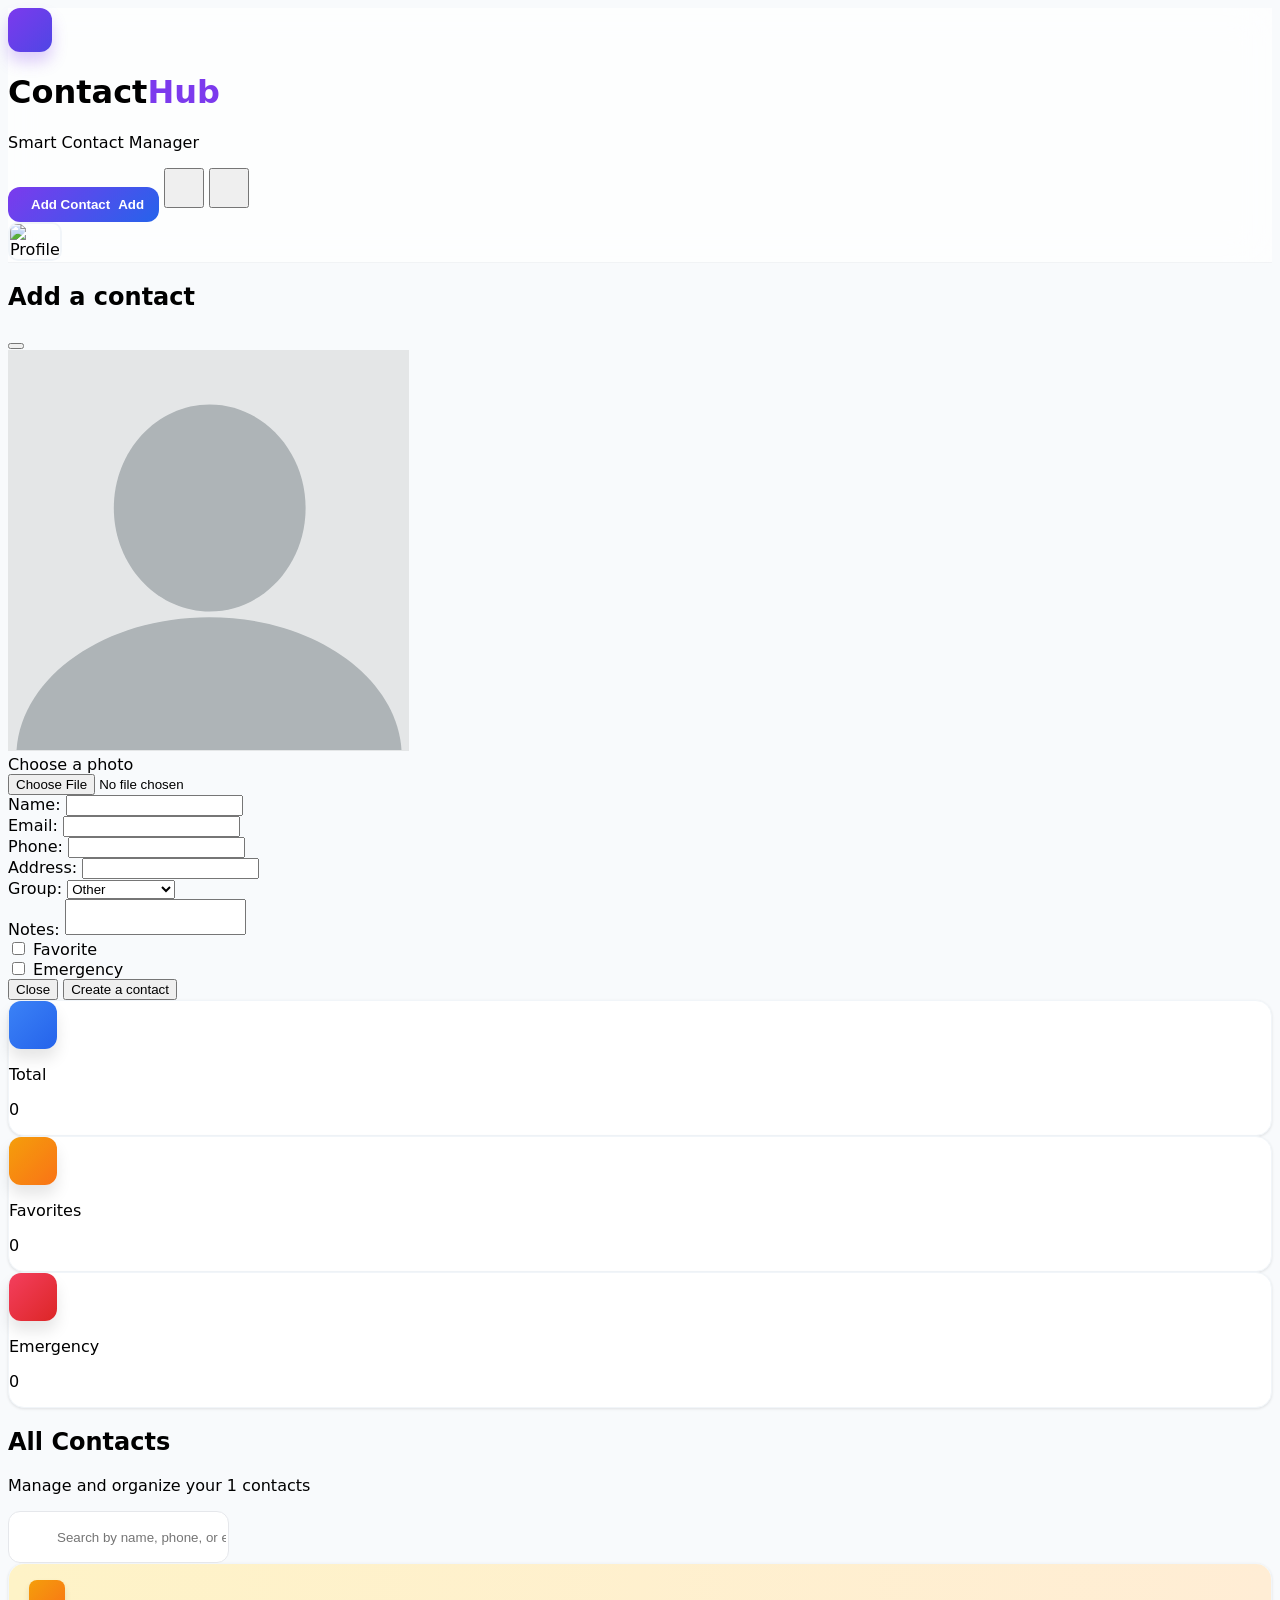
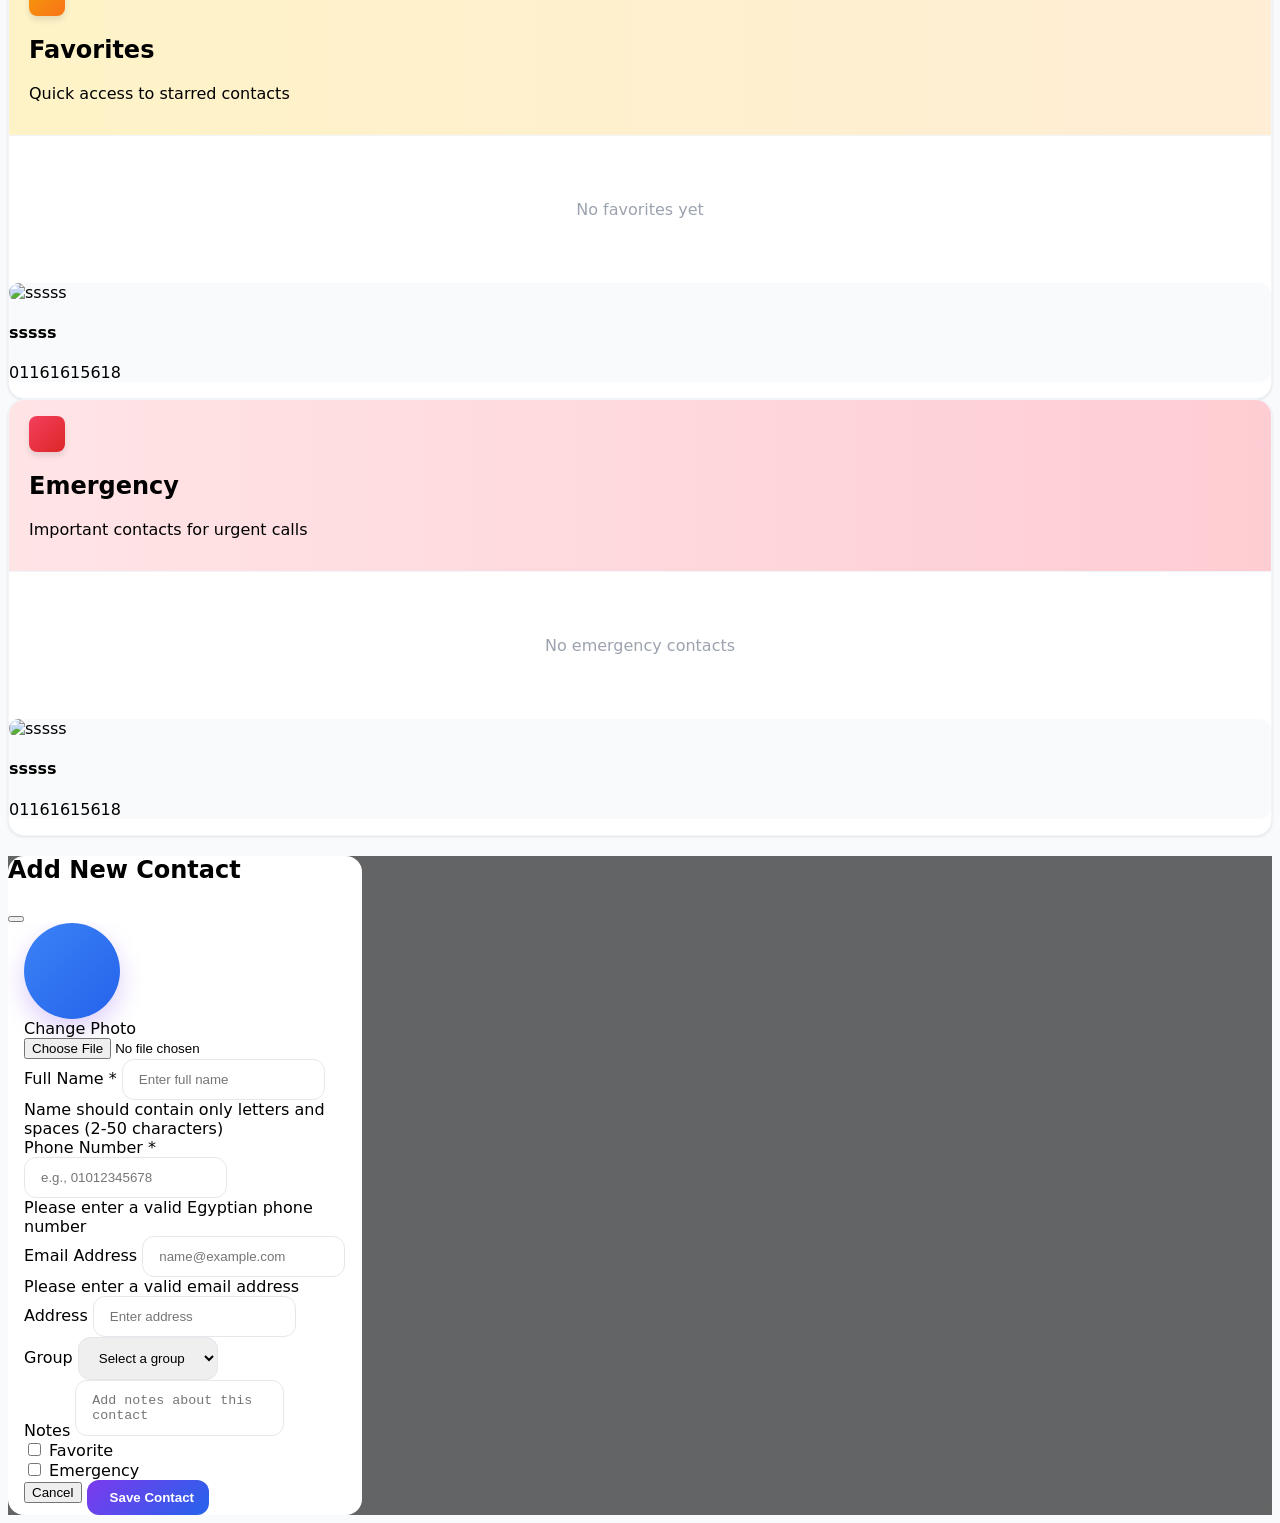
==== commit 1de90c89: "modal done , needs the alert" ====
--- a/index.html
+++ b/index.html
@@ -69,7 +69,7 @@
 
 <div class="modal fade" id="exampleModal" tabindex="-1" aria-labelledby="exampleModalLabel" aria-hidden="true">
   <div class="modal-dialog">
-    <div class="modal-content">
+    <div class="modal-content ">
       <div class="modal-header">
         <h1 class="modal-title fs-5" id="exampleModalLabel">Add a contact</h1>
         <button type="button" class="btn-close" data-bs-dismiss="modal" aria-label="Close"></button>
@@ -77,11 +77,12 @@
       <div class="modal-body">
         <form>
     
-          <div class="mb-3">
-           <figure class="d-flex justify-content-center">
+          <div class="mb-3 d-flex  align-items-center justify-content-center flex-column gap-3">
+           
             <img class="d-block w-50 rounded-circle" src="img/blank_profile.svg" alt="profile picture">
-           </figure>
-            <input type="file" class="form-control" id="profile-picture" name="profile-picture">
+           
+           <label for="profile-picture" class="col-form-label btn btn-primary"> <i class="fa-solid fa-camera"></i> Choose a photo</label>
+            <input  type="file" class="d-none form-control" id="profile-picture" name="profile-picture">
           </div>
 
 
@@ -142,6 +143,30 @@
             <label for="notes" class="col-form-label">Notes:</label>
             <textarea class="form-control" id="notes" name="notes"></textarea>
           </div>
+
+
+           <div class="mb-3 d-flex justify-content-center align-items-center gap-4">
+           
+            <div class="favorite  d-flex gap-2">
+                 <input class="form-check-input" type="checkbox" id="favorite" name="favorite" value="1">
+            <label for="favorite" class="form-check-label"><i class="text-warning fa-solid fa-star"></i> Favorite</label>
+            </div>
+
+          
+
+
+               <div class="emergency d-flex gap-2">
+
+                <input class="form-check-input" type="checkbox" id="emergency" name="emergency" value="1">
+<!-- <button type="button" class="form-check-input"></button> -->
+                <label for="emergency" class="form-check-label"><i class="text-danger fa-solid fa-truck-medical"></i> Emergency</label>
+            </div>
+
+
+          </div>
+
+
+
         </form>
       </div>
       <div class="modal-footer">
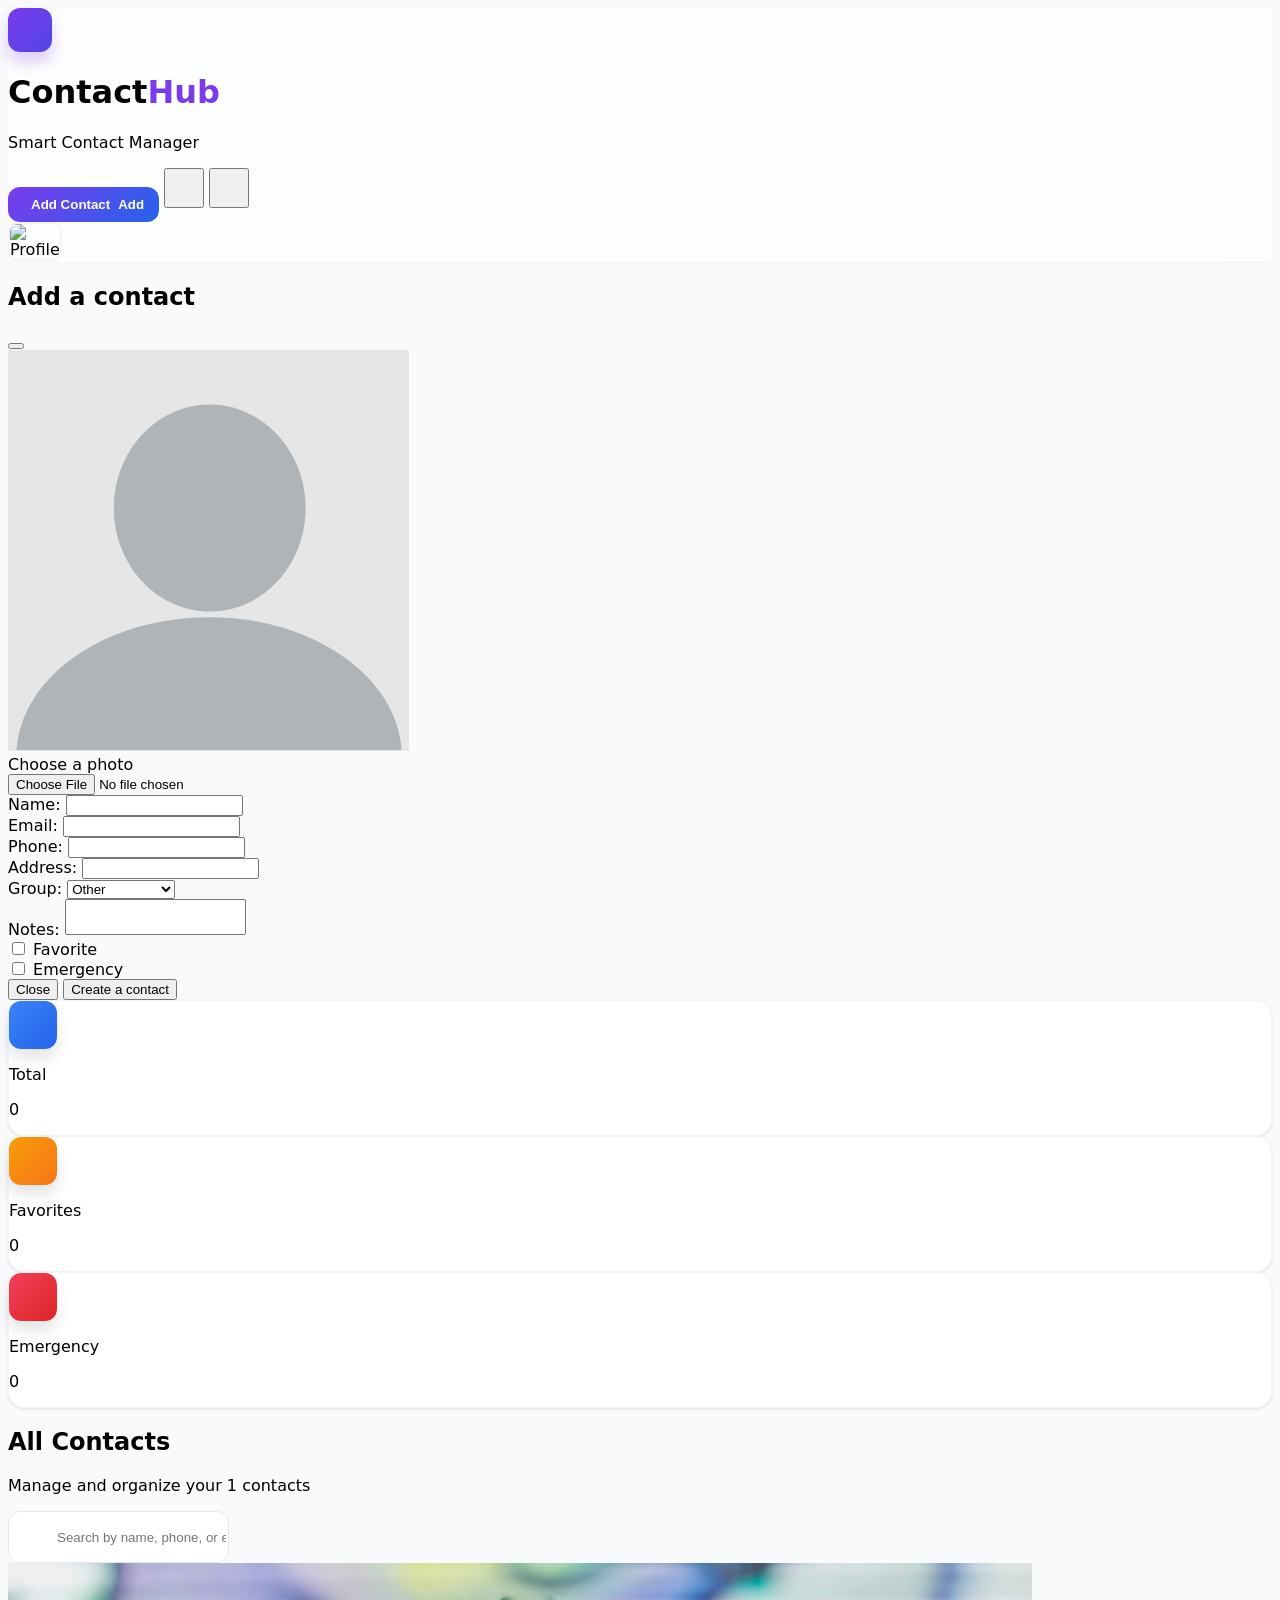
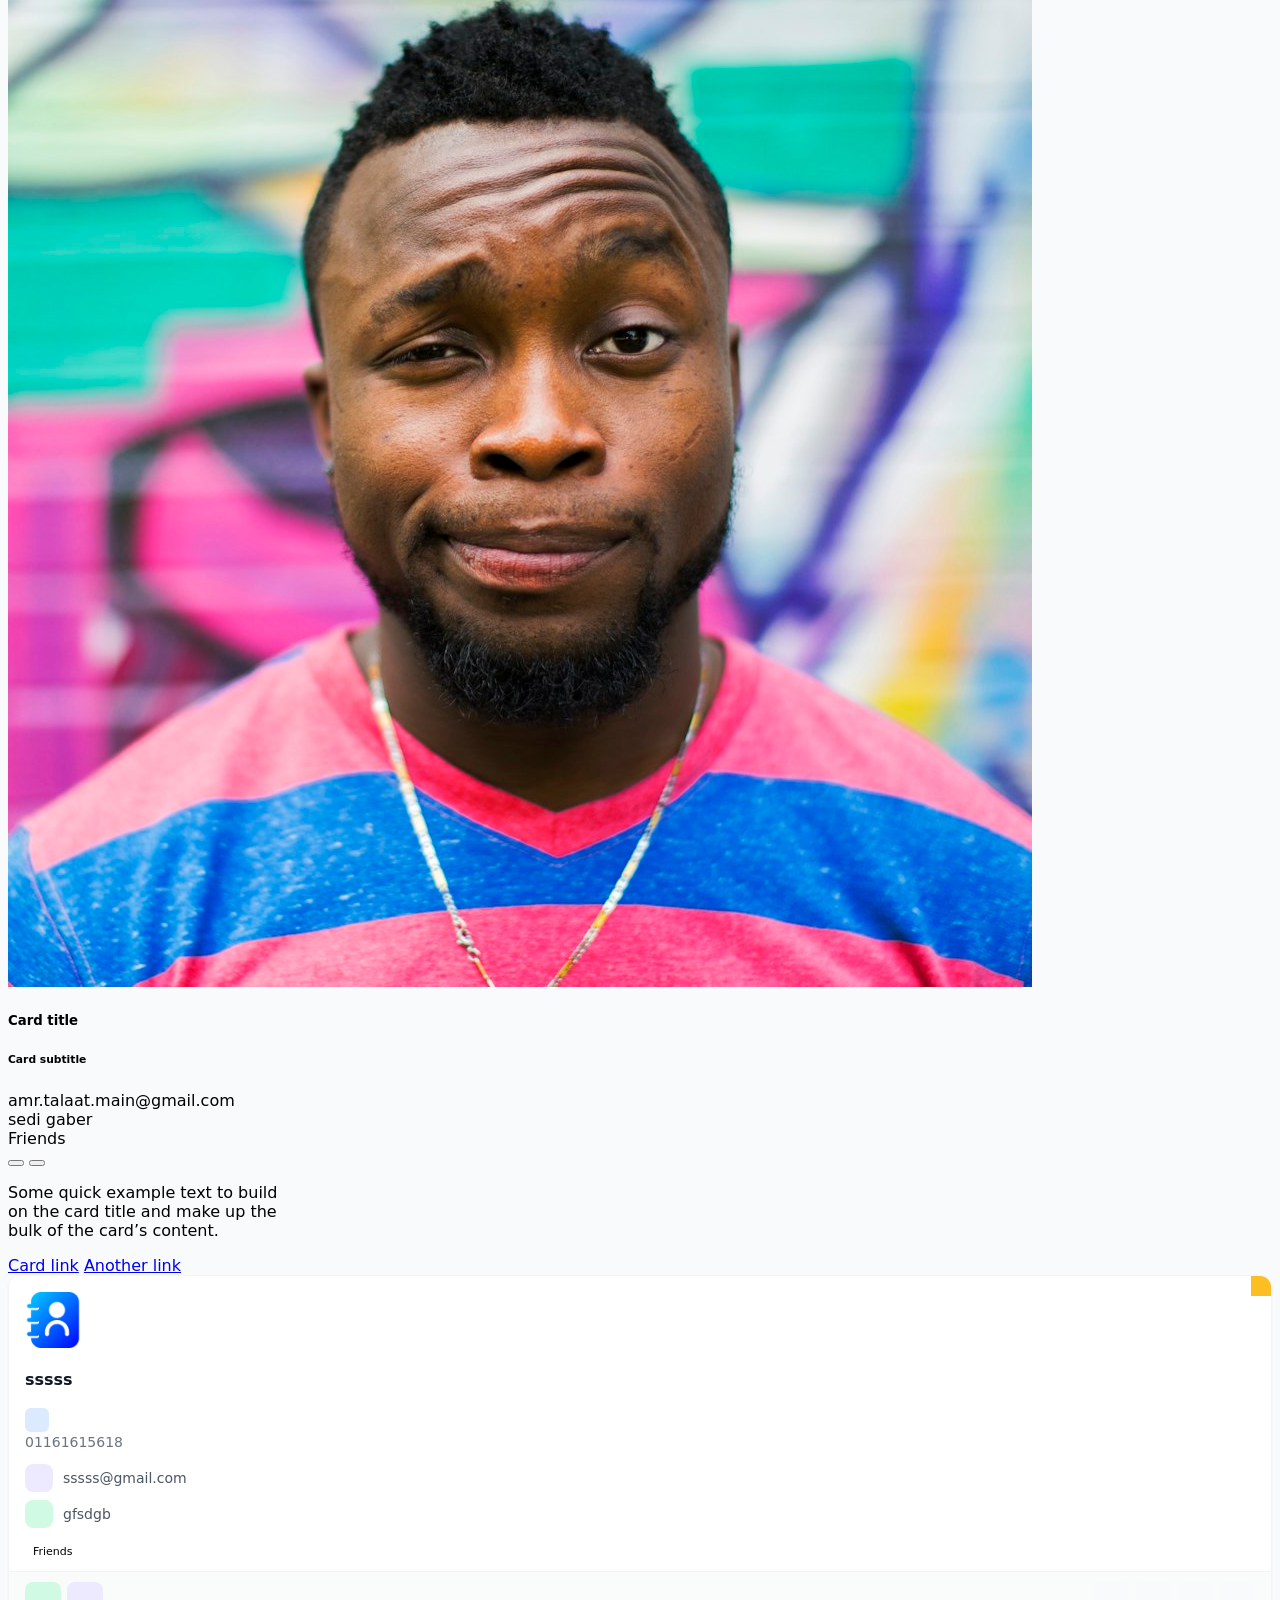
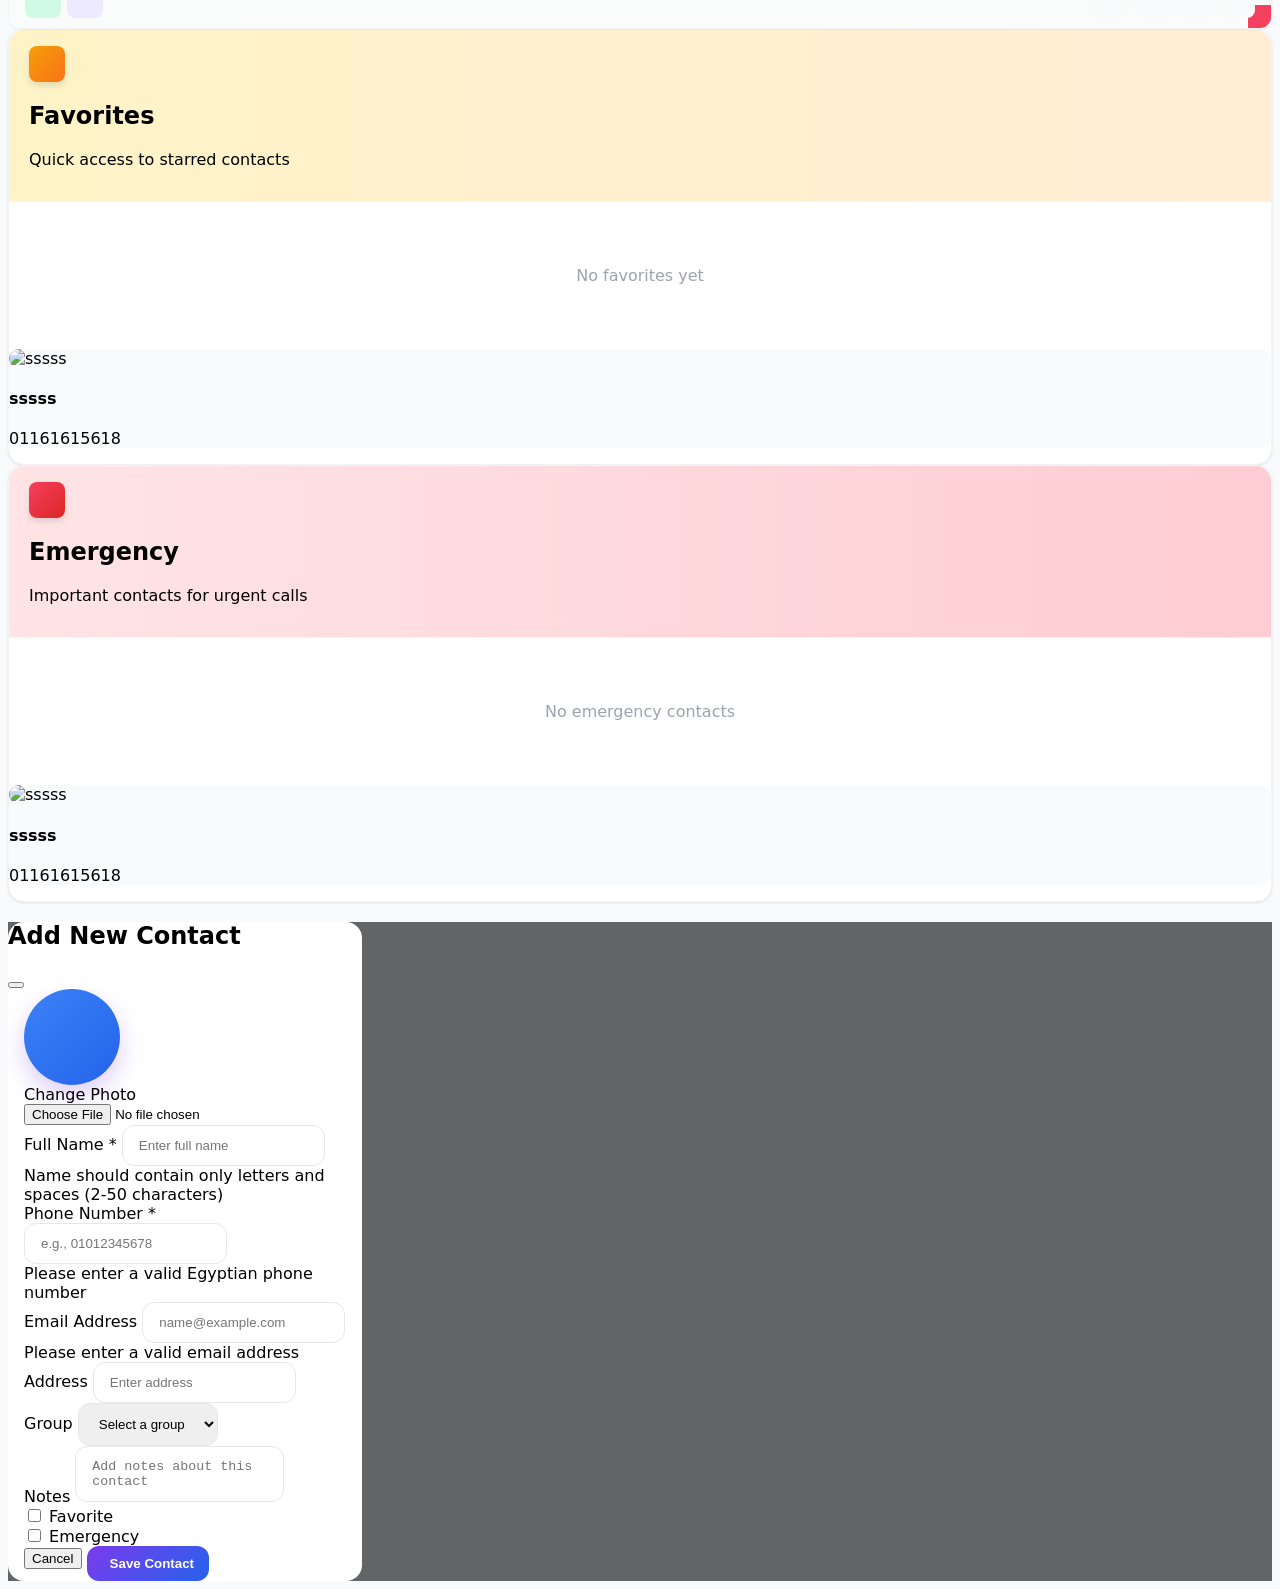
==== commit f5be807c: "display contact 10%" ====
--- a/index.html
+++ b/index.html
@@ -40,7 +40,8 @@
                 <div class="d-flex align-items-center gap-2">
                     <button id="addContactBtn" class="primary-btn">
                         <i class="fas fa-plus"></i>
-                        <span class="d-none d-md-inline" data-bs-toggle="modal" data-bs-target="#exampleModal">Add Contact</span>
+                        <span class="d-none d-md-inline" data-bs-toggle="modal" data-bs-target="#exampleModal">Add
+                            Contact</span>
                         <span class="d-md-none">Add</span>
                     </button>
                     <button class="btn btn-light rounded-3 d-none d-md-flex align-items-center justify-content-center"
@@ -67,115 +68,123 @@
 
 
 
-<div class="modal fade" id="exampleModal" tabindex="-1" aria-labelledby="exampleModalLabel" aria-hidden="true">
-  <div class="modal-dialog">
-    <div class="modal-content ">
-      <div class="modal-header">
-        <h1 class="modal-title fs-5" id="exampleModalLabel">Add a contact</h1>
-        <button type="button" class="btn-close" data-bs-dismiss="modal" aria-label="Close"></button>
-      </div>
-      <div class="modal-body">
-        <form>
-    
-          <div class="mb-3 d-flex  align-items-center justify-content-center flex-column gap-3">
-           
-            <img class="d-block w-50 rounded-circle" src="img/blank_profile.svg" alt="profile picture">
-           
-           <label for="profile-picture" class="col-form-label btn btn-primary"> <i class="fa-solid fa-camera"></i> Choose a photo</label>
-            <input  type="file" class="d-none form-control" id="profile-picture" name="profile-picture">
-          </div>
-
-
-
-
-
-          <div class="mb-3">
-            <label for="name" class="col-form-label">Name:</label>
-            <input type="text" class="form-control" id="name" name="name">
-          </div>
-
-
-
-
-          <div class="mb-3">
-            <label for="email" class="col-form-label">Email:</label>
-            <input type="email" class="form-control" id="email" name="email">
-          </div>
-
-
-
-
-
-                  <div class="mb-3">
-            <label for="phone" class="col-form-label">Phone:</label>
-            <input type="tel" class="form-control" id="phone" name="phone">
-          </div>
-
-
-
-
-
-
-
-
-
-                  <div class="mb-3">
-            <label for="address" class="col-form-label">Address:</label>
-            <input type="text" class="form-control" id="address" name="address">
-          </div>
-
-
-
-
-           <div class="mb-3">
-            <label for="group-list" class="col-form-label">Group:</label>
-            <select name="group-list" id="group-list">
-                <option value="6" selected>Select a group</option>
-                <option value="1">Family</option>
-                <option value="2">Friends</option>
-                <option value="3">Work</option>
-                <option value="4">School</option>
-                <option value="5" selected>Other</option>
-            </select>
-          </div>
-
-          <div class="mb-3">
-            <label for="notes" class="col-form-label">Notes:</label>
-            <textarea class="form-control" id="notes" name="notes"></textarea>
-          </div>
-
-
-           <div class="mb-3 d-flex justify-content-center align-items-center gap-4">
-           
-            <div class="favorite  d-flex gap-2">
-                 <input class="form-check-input" type="checkbox" id="favorite" name="favorite" value="1">
-            <label for="favorite" class="form-check-label"><i class="text-warning fa-solid fa-star"></i> Favorite</label>
+            <div class="modal fade" id="exampleModal" tabindex="-1" aria-labelledby="exampleModalLabel"
+                aria-hidden="true">
+                <div class="modal-dialog">
+                    <div class="modal-content ">
+                        <div class="modal-header">
+                            <h1 class="modal-title fs-5" id="exampleModalLabel">Add a contact</h1>
+                            <button type="button" class="btn-close" data-bs-dismiss="modal" aria-label="Close"></button>
+                        </div>
+                        <div class="modal-body">
+                            <form>
+
+                                <div class="mb-3 d-flex  align-items-center justify-content-center flex-column gap-3">
+
+                                    <img class="d-block w-50 rounded-circle" src="img/blank_profile.svg"
+                                        alt="profile picture">
+
+                                    <label for="profile-picture" class="col-form-label btn btn-primary"> <i
+                                            class="fa-solid fa-camera"></i> Choose a photo</label>
+                                    <input type="file" class="d-none form-control" id="profile-picture"
+                                        name="profile-picture">
+                                </div>
+
+
+
+
+
+                                <div class="mb-3">
+                                    <label for="name" class="col-form-label">Name:</label>
+                                    <input type="text" class="form-control" id="name" name="name">
+                                </div>
+
+
+
+
+                                <div class="mb-3">
+                                    <label for="email" class="col-form-label">Email:</label>
+                                    <input type="email" class="form-control" id="email" name="email">
+                                </div>
+
+
+
+
+
+                                <div class="mb-3">
+                                    <label for="phone" class="col-form-label">Phone:</label>
+                                    <input type="tel" class="form-control" id="phone" name="phone">
+                                </div>
+
+
+
+
+
+
+
+
+
+                                <div class="mb-3">
+                                    <label for="address" class="col-form-label">Address:</label>
+                                    <input type="text" class="form-control" id="address" name="address">
+                                </div>
+
+
+
+
+                                <div class="mb-3">
+                                    <label for="group-list" class="col-form-label">Group:</label>
+                                    <select class="form-select" name="group-list" id="group-list">
+                                        <option value="6" selected>Select a group</option>
+                                        <option value="1">Family</option>
+                                        <option value="2">Friends</option>
+                                        <option value="3">Work</option>
+                                        <option value="4">School</option>
+                                        <option value="5" selected>Other</option>
+                                    </select>
+                                </div>
+
+                                <div class="mb-3">
+                                    <label for="notes" class="col-form-label">Notes:</label>
+                                    <textarea class="form-control" id="notes" name="notes"></textarea>
+                                </div>
+
+
+                                <div class="mb-3 d-flex justify-content-center align-items-center gap-4">
+
+                                    <div class="favorite  d-flex gap-2">
+                                        <input class="form-check-input" type="checkbox" id="favorite" name="favorite"
+                                            value="1">
+                                        <label for="favorite" class="form-check-label"><i
+                                                class="text-warning fa-solid fa-star"></i> Favorite</label>
+                                    </div>
+
+
+
+
+                                    <div class="emergency d-flex gap-2">
+
+                                        <input class="form-check-input" type="checkbox" id="emergency" name="emergency"
+                                            value="1">
+                                        <!-- <button type="button" class="form-check-input"></button> -->
+                                        <label for="emergency" class="form-check-label"><i
+                                                class="text-danger fa-solid fa-truck-medical"></i> Emergency</label>
+                                    </div>
+
+
+                                </div>
+
+
+
+                            </form>
+                        </div>
+                        <div class="modal-footer">
+                            <button type="button" class="btn btn-secondary" data-bs-dismiss="modal">Close</button>
+                            <button type="button" class="btn btn-primary">Create a contact</button>
+                        </div>
+                    </div>
+                </div>
             </div>
-
-          
-
-
-               <div class="emergency d-flex gap-2">
-
-                <input class="form-check-input" type="checkbox" id="emergency" name="emergency" value="1">
-<!-- <button type="button" class="form-check-input"></button> -->
-                <label for="emergency" class="form-check-label"><i class="text-danger fa-solid fa-truck-medical"></i> Emergency</label>
-            </div>
-
-
-          </div>
-
-
-
-        </form>
-      </div>
-      <div class="modal-footer">
-        <button type="button" class="btn btn-secondary" data-bs-dismiss="modal">Close</button>
-        <button type="button" class="btn btn-primary">Create a contact</button>
-      </div>
-    </div>
-  </div>
-</div>
 
 
 
@@ -247,10 +256,77 @@
 
                 <!-- Contacts Grid -->
                 <section>
-                    <div id="contactCardContainer" class="row">
-                        <!-- <div  class="col-md-6 col-lg-12 col-xl-6 mb-4">
-                            <div class="contact-card">
-                               
+                    <div id="contactCardContainer" class="row d-flex flex-column">
+
+
+
+
+                        <div class="col-md-6 col-lg-12 col-xl-6 mb-4 ">
+                            <div class="card" style="width: 18rem;">
+                                <div class="card-body">
+                                    <div class="row gx-3 gy-2">
+                                        <div class="col-4">
+                                            <img class="d-block w-100" src="img/avatar-1.jpg" alt="">
+                                        </div>
+                                        <div class="col-8">
+                                            <div class="row g-1">
+                                                <div class="col-12">
+                                                    <h5 class="card-title">Card title</h5>
+                                                </div>
+
+                                                <div class="col-12">
+                                                    <h6 class="card-subtitle mb-2 text-body-secondary">Card subtitle
+                                                    </h6>
+                                                </div>
+
+
+                                            </div>
+                                        </div>
+
+                                        <div class="col-12">
+                                            <i class="fas fa-envelope"></i> <span>amr.talaat.main@gmail.com</span>
+                                        </div>
+
+
+                                        <div class="col-12">
+                                            <i class="fas fa-location-dot"></i>
+                                            <span>sedi gaber</span>
+                                        </div>
+
+
+                                        <div class="col-12">
+                                            <i class="fa-solid fa-users"></i>
+                                            <span>Friends</span>
+                                        </div>
+
+                                        
+                                    <div class="col-5">
+                                        <button><i class="fa-solid fa-phone"></i></button>
+                                        <button><i class="fas fa-envelope"></i></button>
+
+                                    </div>
+                                    </div>
+
+
+
+
+
+
+                                    <p class="card-text">Some quick example text to build on the card title and make up
+                                        the bulk of the card’s content.</p>
+                                    <a href="#" class="card-link">Card link</a>
+                                    <a href="#" class="card-link">Another link</a>
+                                </div>
+                            </div>
+                        </div>
+
+
+
+
+
+                        <div class="col-md-6 col-lg-12 col-xl-6 mb-4 ">
+                            <div class="contact-card ">
+
                                 <div class="contact-card-header">
                                     <div class="d-flex align-items-start justify-content-start gap-3">
                                         <div class="position-relative flex-shrink-0  ">
@@ -276,7 +352,7 @@
                                         </div>
                                     </div>
 
-                                   
+
                                     <div class="contact-details">
                                         <div class="contact-detail-item">
                                             <div
@@ -295,13 +371,13 @@
                                         </div>
                                     </div>
 
-                               
+
                                     <div class="contact-tags">
                                         <span class="contact-tag d-inline-flex align-items-center">friends</span>
                                     </div>
                                 </div>
 
-                             
+
                                 <div class="contact-card-actions">
                                     <div class="action-buttons-left">
                                         <a href="tel:01161615618" id="callBtn" class="action-button call" title="Call">
@@ -316,20 +392,20 @@
                                         <button class="action-button favorite" id="favBtn" title="Favorite">
                                             <i class="far fa-star"></i>
                                         </button>
-                                        <button class="action-button emergency"id="emergncyBtn" title="Emergency">
+                                        <button class="action-button emergency" id="emergncyBtn" title="Emergency">
                                             <i class="far fa-heart"></i>
                                         </button>
                                         <button class="action-button edit" id="editBtn" title="Edit">
                                             <i class="fas fa-pen"></i>
                                         </button>
-                                        <button class="action-button delete"id="deleteBtn" title="Delete">
+                                        <button class="action-button delete" id="deleteBtn" title="Delete">
                                             <i class="fas fa-trash"></i>
                                         </button>
                                     </div>
                                 </div>
                             </div>
 
-                        </div> -->
+                        </div>
 
                         <!-- ⚠️⚠️⚠️⚠️ if no contact -->
                         <!-- <div class="col-12 text-center py-5">
@@ -390,7 +466,7 @@
                         </div>
                     </section>
 
-                   
+
 
                     <!-- Emergency Contacts Section -->
                     <section class="sidebar-section">
@@ -550,7 +626,7 @@
                             <button type="button" id="cancelModalBtn" class="btn btn-light flex-grow-1 py-3">
                                 Cancel
                             </button>
-                            <button type="button" id="submitModalBtn" class="btn primary-btn flex-grow-1 py-3" >
+                            <button type="button" id="submitModalBtn" class="btn primary-btn flex-grow-1 py-3">
                                 <i class="fas fa-check me-2"></i>Save Contact
                             </button>
                         </div>
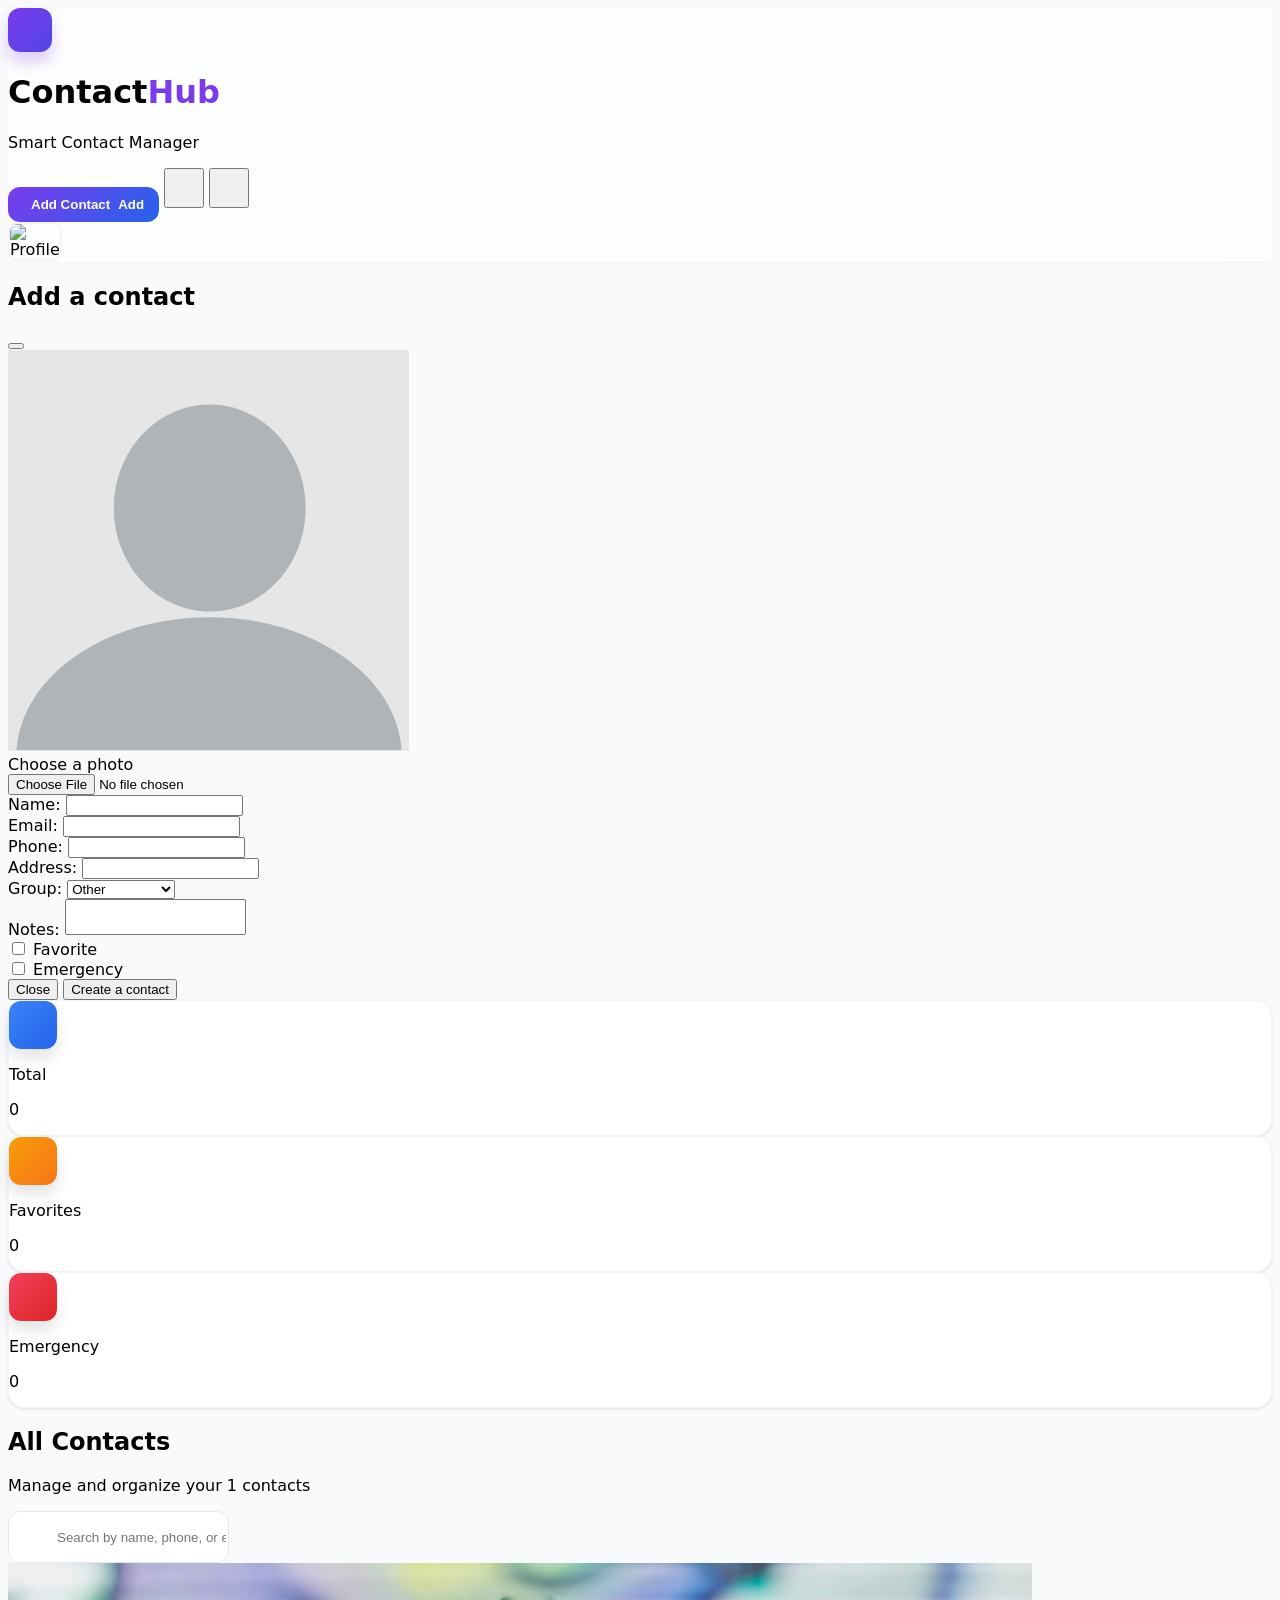
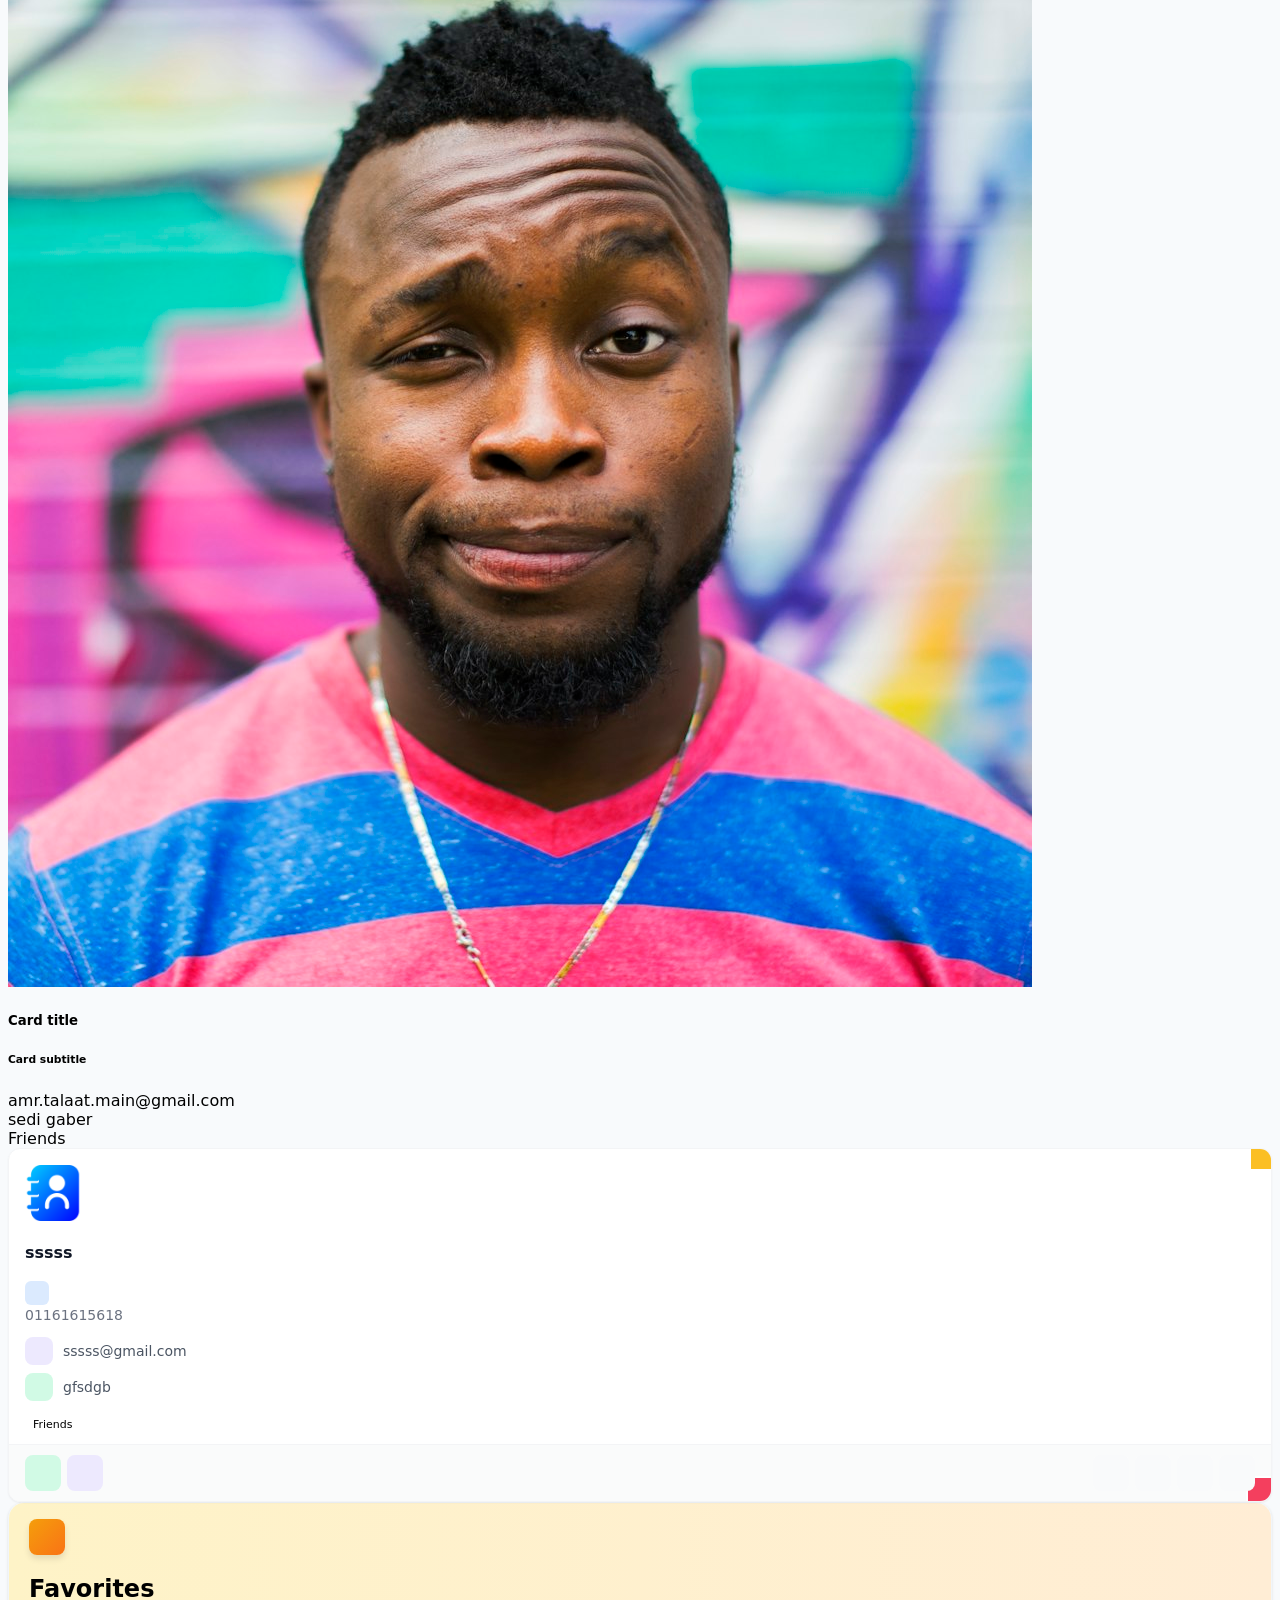
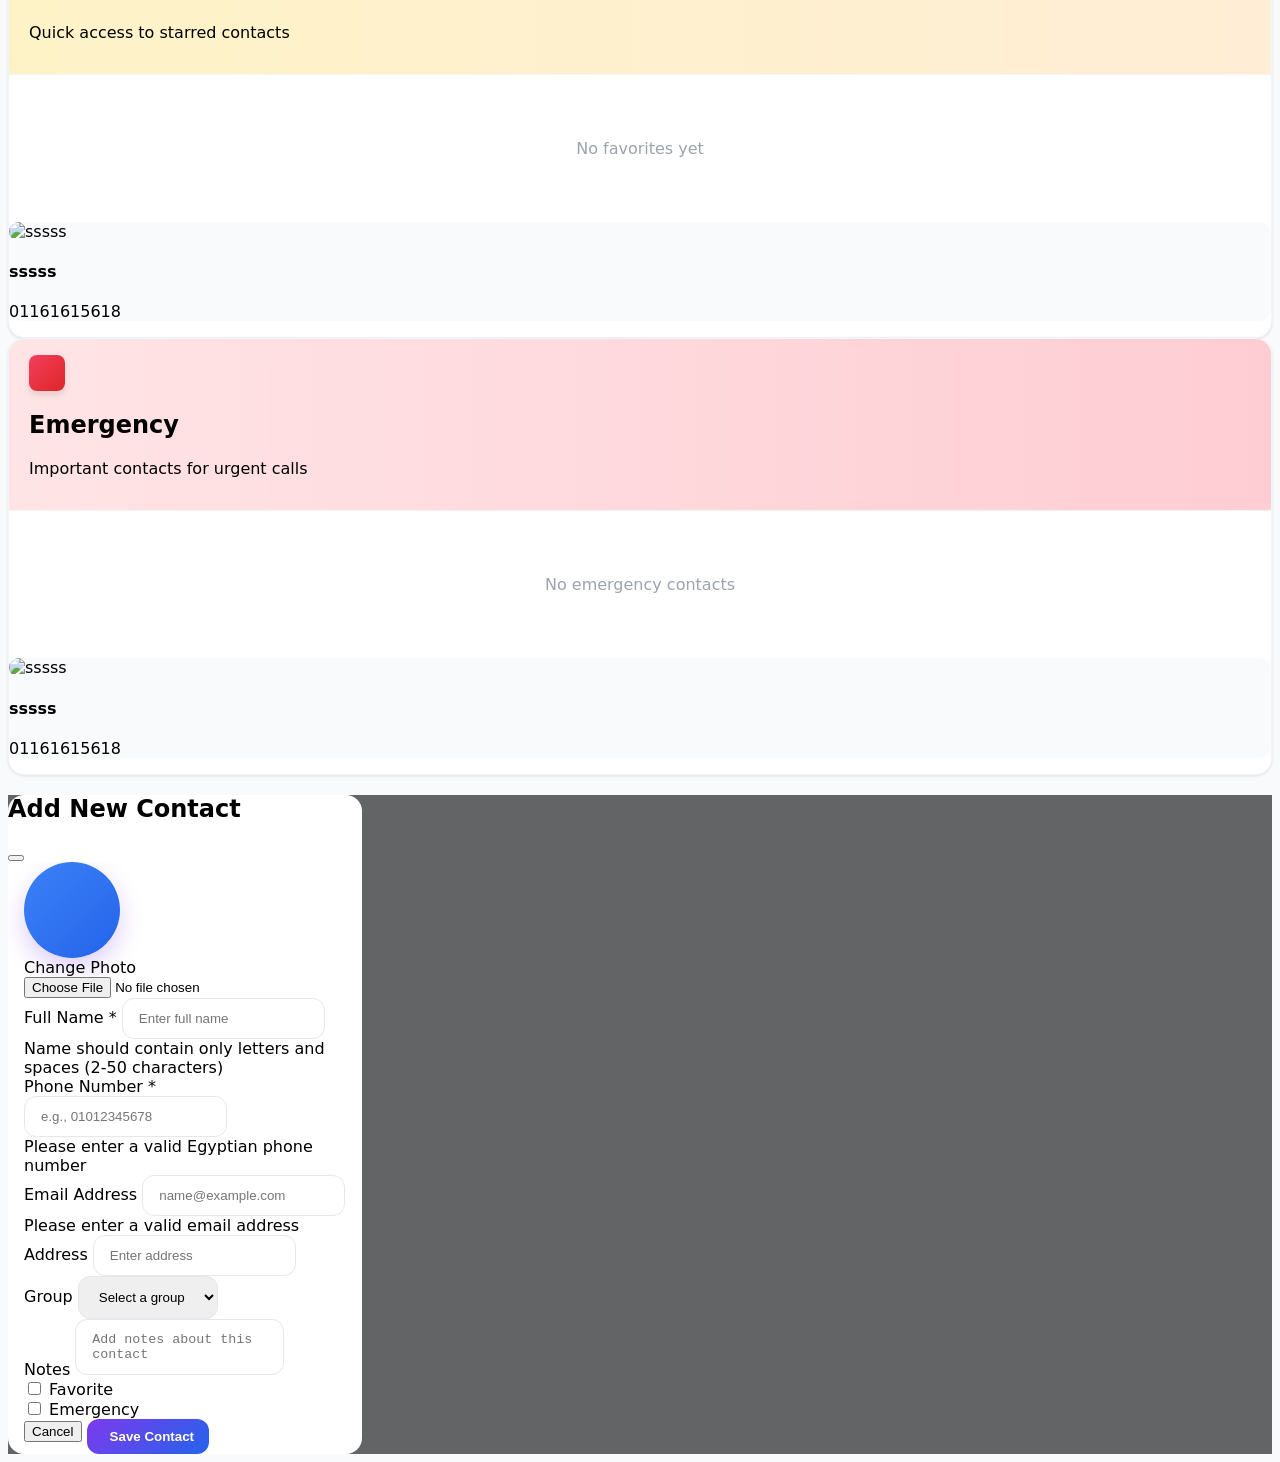
==== commit f18cde3b: "display contact 10%" ====
--- a/index.html
+++ b/index.html
@@ -299,23 +299,20 @@
                                             <span>Friends</span>
                                         </div>
 
-                                        
-                                    <div class="col-5">
-                                        <button><i class="fa-solid fa-phone"></i></button>
-                                        <button><i class="fas fa-envelope"></i></button>
-
-                                    </div>
-                                    </div>
-
-
-
-
-
-
-                                    <p class="card-text">Some quick example text to build on the card title and make up
-                                        the bulk of the card’s content.</p>
-                                    <a href="#" class="card-link">Card link</a>
-                                    <a href="#" class="card-link">Another link</a>
+
+                                        <div class="col-4 bottom-section">
+                                          <a href="tel:+201273885040">  <i class="fa-solid fa-phone"></i></a>
+                                            <i class="fas fa-envelope"></i>
+
+                                        </div>
+                                        <div class="bottom-section offset-1 col-7 d-flex justify-content-between align-items-center">
+                                            <i class="fas fa-star"></i>
+                                            <i class="fas fa-heart"></i>
+                                            <i class="fas fa-pen"></i>
+                                            <i class="fas fa-trash"></i>
+                                        </div>
+                                    </div>
+
                                 </div>
                             </div>
                         </div>
@@ -325,7 +322,7 @@
 
 
                         <div class="col-md-6 col-lg-12 col-xl-6 mb-4 ">
-                            <div class="contact-card ">
+                            <div class="contact-card">
 
                                 <div class="contact-card-header">
                                     <div class="d-flex align-items-start justify-content-start gap-3">
--- a/css/style.css
+++ b/css/style.css
@@ -688,3 +688,20 @@
 }
 
 
+#contactCardContainer{
+  .card{
+    .card-body{
+      .row{
+        .bottom-section{
+          a{
+            text-decoration: none;
+            color: inherit;
+          }
+          i{
+            cursor: pointer;
+          }
+        }
+      }
+    }
+  }
+}
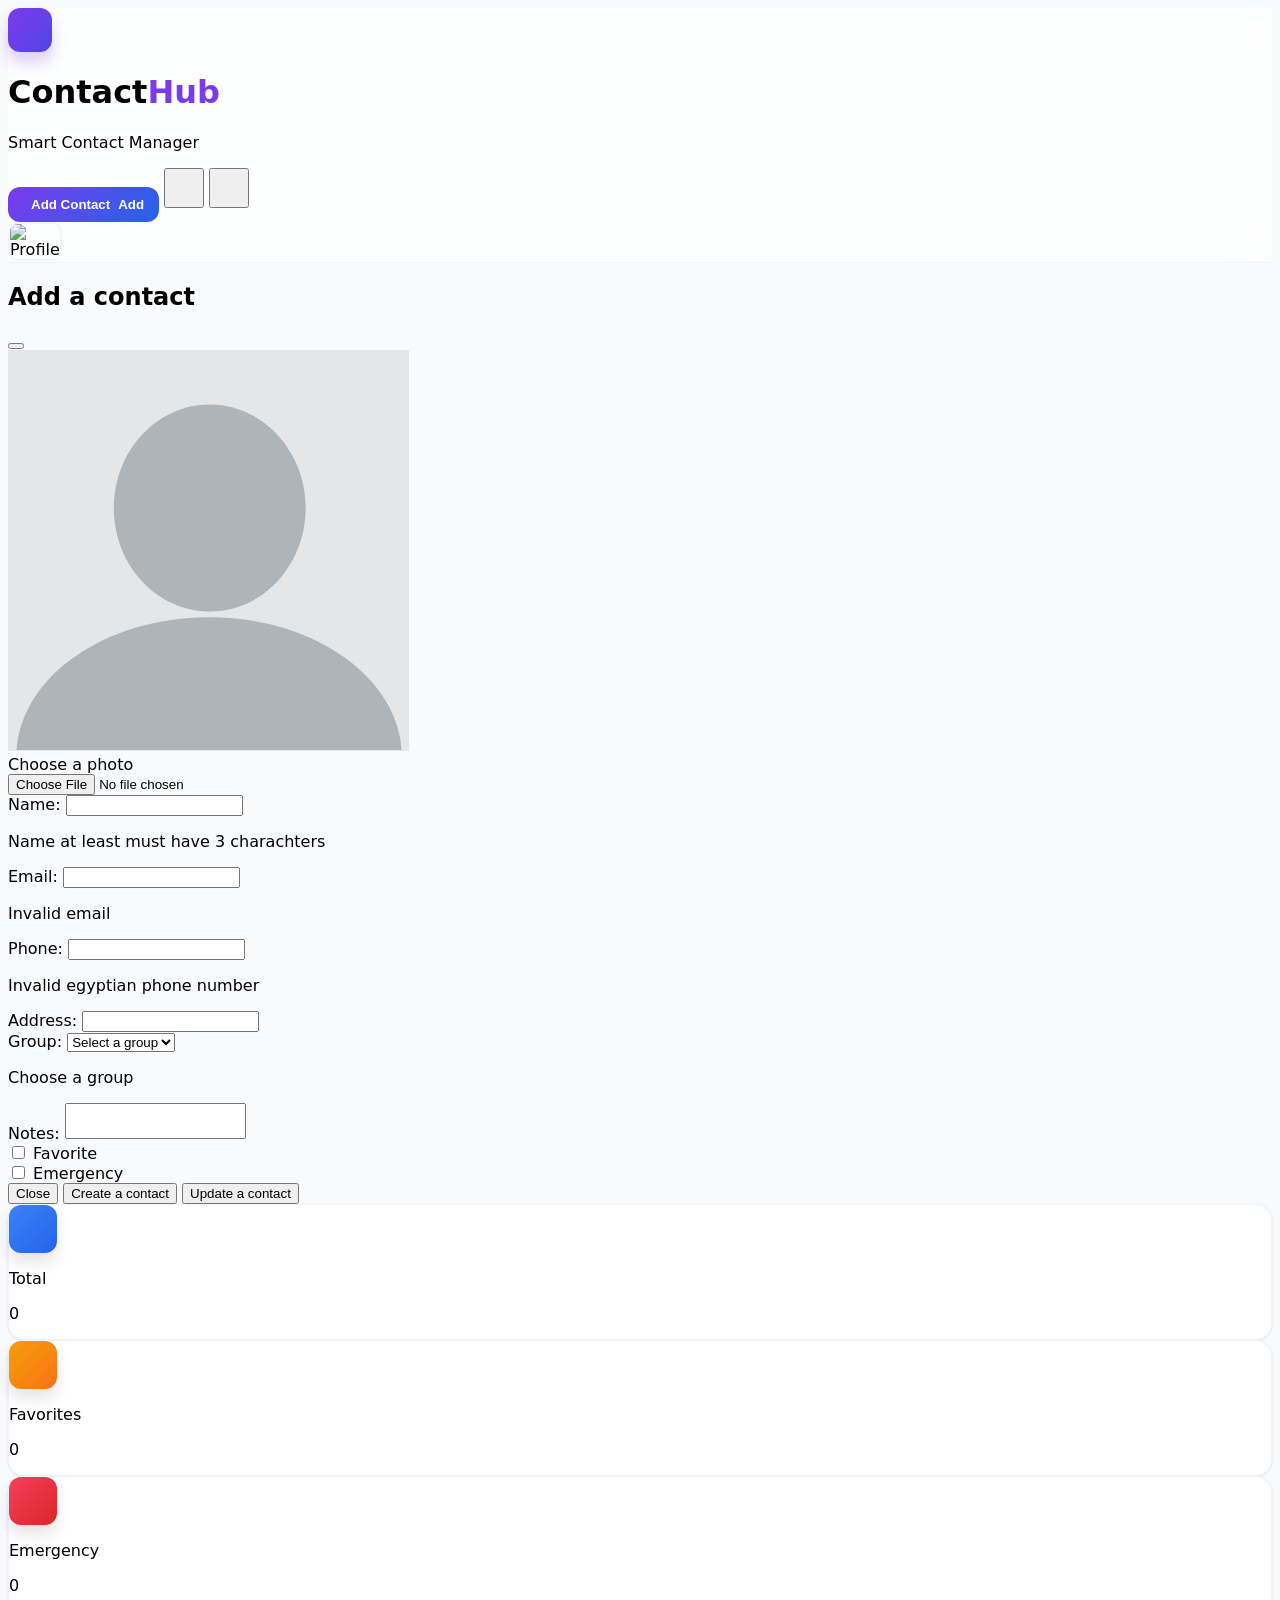
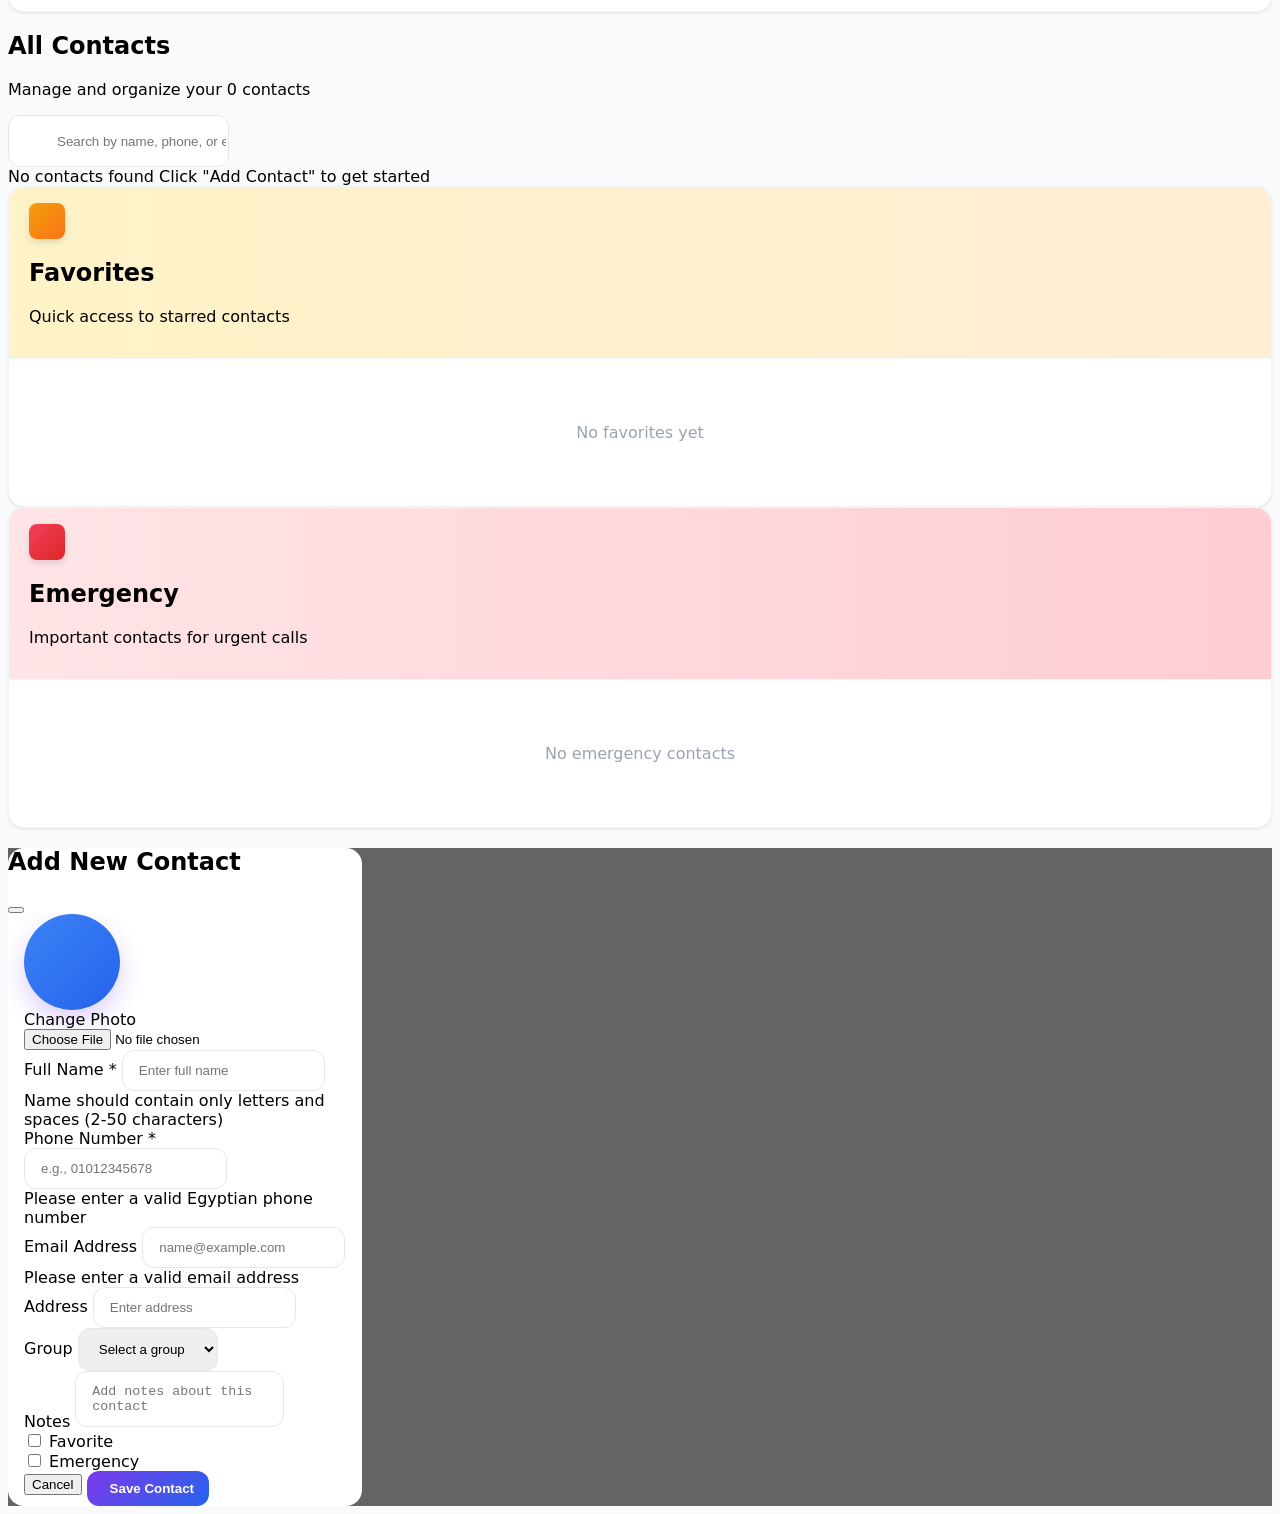
==== commit 3d90ddb3: "done, search and emergency margin needs" ====
--- a/index.html
+++ b/index.html
@@ -40,7 +40,7 @@
                 <div class="d-flex align-items-center gap-2">
                     <button id="addContactBtn" class="primary-btn">
                         <i class="fas fa-plus"></i>
-                        <span class="d-none d-md-inline" data-bs-toggle="modal" data-bs-target="#exampleModal">Add
+                        <span onclick="addContact()" class="d-none d-md-inline" data-bs-toggle="modal" data-bs-target="#exampleModal">Add
                             Contact</span>
                         <span class="d-md-none">Add</span>
                     </button>
@@ -96,7 +96,8 @@
 
                                 <div class="mb-3">
                                     <label for="name" class="col-form-label">Name:</label>
-                                    <input type="text" class="form-control" id="name" name="name">
+                                    <input type="text" class="mb-2 form-control" id="name" name="name">
+                                    <p class="d-none py-2 alert alert-danger">Name at least must have 3 charachters</p>
                                 </div>
 
 
@@ -104,7 +105,8 @@
 
                                 <div class="mb-3">
                                     <label for="email" class="col-form-label">Email:</label>
-                                    <input type="email" class="form-control" id="email" name="email">
+                                    <input type="email" class="mb-2 form-control" id="email" name="email">
+                                    <p class="d-none py-2 alert alert-danger">Invalid email</p>
                                 </div>
 
 
@@ -113,7 +115,8 @@
 
                                 <div class="mb-3">
                                     <label for="phone" class="col-form-label">Phone:</label>
-                                    <input type="tel" class="form-control" id="phone" name="phone">
+                                    <input type="tel" class="mb-2 form-control" id="phone" name="phone">
+                                    <p class="d-none py-2 alert alert-danger">Invalid egyptian phone number</p>
                                 </div>
 
 
@@ -134,14 +137,15 @@
 
                                 <div class="mb-3">
                                     <label for="group-list" class="col-form-label">Group:</label>
-                                    <select class="form-select" name="group-list" id="group-list">
+                                    <select  class="mb-2 form-select" name="group-list" id="group-list">
                                         <option value="6" selected>Select a group</option>
-                                        <option value="1">Family</option>
-                                        <option value="2">Friends</option>
-                                        <option value="3">Work</option>
-                                        <option value="4">School</option>
-                                        <option value="5" selected>Other</option>
+                                        <option value="Family">Family</option>
+                                        <option value="Friends">Friends</option>
+                                        <option value="Work">Work</option>
+                                        <option value="School">School</option>
+                                        <option value="Other">Other</option>
                                     </select>
+                                    <p class="d-none py-2 alert alert-danger">Choose a group</p>
                                 </div>
 
                                 <div class="mb-3">
@@ -181,6 +185,7 @@
                         <div class="modal-footer">
                             <button type="button" class="btn btn-secondary" data-bs-dismiss="modal">Close</button>
                             <button type="button" class="btn btn-primary">Create a contact</button>
+                            <button type="button" class="d-none btn btn-warning">Update a contact</button>
                         </div>
                     </div>
                 </div>
@@ -239,7 +244,7 @@
                     <div class="d-flex flex-column flex-md-row justify-content-between align-items-md-center mb-4">
                         <div class="mb-3 mb-md-0">
                             <h2 class="h3 fw-bold text-dark">All Contacts</h2>
-                            <p class="text-muted mb-0">Manage and organize your <span id="totalContactsSpan">1</span>
+                            <p class="text-muted mb-0">Manage and organize your <span id="totalContactsSpan">0</span>
                                 contacts</p>
                         </div>
                     </div>
@@ -255,166 +260,27 @@
                 </section>
 
                 <!-- Contacts Grid -->
-                <section>
-                    <div id="contactCardContainer" class="row d-flex flex-column">
-
-
-
-
-                        <div class="col-md-6 col-lg-12 col-xl-6 mb-4 ">
-                            <div class="card" style="width: 18rem;">
-                                <div class="card-body">
-                                    <div class="row gx-3 gy-2">
-                                        <div class="col-4">
-                                            <img class="d-block w-100" src="img/avatar-1.jpg" alt="">
-                                        </div>
-                                        <div class="col-8">
-                                            <div class="row g-1">
-                                                <div class="col-12">
-                                                    <h5 class="card-title">Card title</h5>
-                                                </div>
-
-                                                <div class="col-12">
-                                                    <h6 class="card-subtitle mb-2 text-body-secondary">Card subtitle
-                                                    </h6>
-                                                </div>
-
-
-                                            </div>
-                                        </div>
-
-                                        <div class="col-12">
-                                            <i class="fas fa-envelope"></i> <span>amr.talaat.main@gmail.com</span>
-                                        </div>
-
-
-                                        <div class="col-12">
-                                            <i class="fas fa-location-dot"></i>
-                                            <span>sedi gaber</span>
-                                        </div>
-
-
-                                        <div class="col-12">
-                                            <i class="fa-solid fa-users"></i>
-                                            <span>Friends</span>
-                                        </div>
-
-
-                                        <div class="col-4 bottom-section">
-                                          <a href="tel:+201273885040">  <i class="fa-solid fa-phone"></i></a>
-                                            <i class="fas fa-envelope"></i>
-
-                                        </div>
-                                        <div class="bottom-section offset-1 col-7 d-flex justify-content-between align-items-center">
-                                            <i class="fas fa-star"></i>
-                                            <i class="fas fa-heart"></i>
-                                            <i class="fas fa-pen"></i>
-                                            <i class="fas fa-trash"></i>
-                                        </div>
-                                    </div>
-
-                                </div>
-                            </div>
-                        </div>
-
-
-
-
-
-                        <div class="col-md-6 col-lg-12 col-xl-6 mb-4 ">
-                            <div class="contact-card">
-
-                                <div class="contact-card-header">
-                                    <div class="d-flex align-items-start justify-content-start gap-3">
-                                        <div class="position-relative flex-shrink-0  ">
-                                            <img src="img\phone-book.png" alt="sssss"
-                                                class="contact-card-avatar object-fit-cover">
-                                            <div
-                                                class="badge-icon badge-heart d-flex justify-content-center align-items-center rounded-circle">
-                                                <i class="fas fa-heart-pulse"></i>
-                                            </div>
-                                            <div
-                                                class="badge-icon badge-star d-flex justify-content-center align-items-center rounded-circle">
-                                                <i class="fas fa-star"></i>
-                                            </div>
-                                        </div>
-                                        <div class="flex-1 min-w-0 pt-1">
-                                            <h3 class="contact-card-name truncate m-0 ">sssss</h3>
-                                            <div class="d-flex align-items-center gap-2 mt-1">
-                                                <div class="contact-card-phone-container flex-shrink-0">
-                                                    <i class="contact-card-phone-icon fas fa-phone"></i>
-                                                </div>
-                                                <span class="contact-card-phone truncate">01161615618</span>
-                                            </div>
-                                        </div>
-                                    </div>
-
-
-                                    <div class="contact-details">
-                                        <div class="contact-detail-item">
-                                            <div
-                                                class="contact-detail-icon-container d-flex align-items-center justify-content-center violet">
-                                                <i class="contact-detail-icon violet fas fa-envelope"></i>
-                                            </div>
-                                            <span class="contact-detail-text truncate">sssss@gmail.com</span>
-                                        </div>
-
-                                        <div class="contact-detail-item">
-                                            <div
-                                                class="contact-detail-icon-container d-flex align-items-center justify-content-center emerald">
-                                                <i class="contact-detail-icon emerald fas fa-location-dot"></i>
-                                            </div>
-                                            <span class="contact-detail-text truncate">gfsdgb</span>
-                                        </div>
-                                    </div>
-
-
-                                    <div class="contact-tags">
-                                        <span class="contact-tag d-inline-flex align-items-center">friends</span>
-                                    </div>
-                                </div>
-
-
-                                <div class="contact-card-actions">
-                                    <div class="action-buttons-left">
-                                        <a href="tel:01161615618" id="callBtn" class="action-button call" title="Call">
-                                            <i class="fas fa-phone"></i>
-                                        </a>
-
-                                        <a class="action-button email" id="emailBtn" title="Email">
-                                            <i class="fas fa-envelope"></i>
-                                        </a>
-                                    </div>
-                                    <div class="action-buttons-right">
-                                        <button class="action-button favorite" id="favBtn" title="Favorite">
-                                            <i class="far fa-star"></i>
-                                        </button>
-                                        <button class="action-button emergency" id="emergncyBtn" title="Emergency">
-                                            <i class="far fa-heart"></i>
-                                        </button>
-                                        <button class="action-button edit" id="editBtn" title="Edit">
-                                            <i class="fas fa-pen"></i>
-                                        </button>
-                                        <button class="action-button delete" id="deleteBtn" title="Delete">
-                                            <i class="fas fa-trash"></i>
-                                        </button>
-                                    </div>
-                                </div>
-                            </div>
-
-                        </div>
-
-                        <!-- ⚠️⚠️⚠️⚠️ if no contact -->
-                        <!-- <div class="col-12 text-center py-5">
-                            <div class="d-flex align-items-center justify-content-center mx-auto mb-4 bg-secondary-subtle
-                                     rounded-4" style="width: 80px; height: 80px;">
-                                <i class="fas fa-address-book text-secondary fs-4"></i>
-                            </div>
-                            <p class="text-muted fw-semibold mb-1">No contacts found</p>
-                            <p class="text-secondary small">
-                                Click <strong>"Add Contact"</strong> to get started
-                            </p>
-                        </div> -->
+                <section class="cards-section">
+                     <div class="no-contact d-flex flex-column justify-content-center align-items-center">
+                            <div class="icon text-bg-secondary p-4 rounded-4 mb-4">
+                                <i class="fas fa-contact-book fa-xl"></i>
+                            </div>
+                            <span class="text-secondary fw-semibold mb-1">No contacts found</span>
+                            <span class="text-secondary fw-normal"> Click <span class="fw-semibold">"Add Contact"</span> to get started </span>
+                        </div>
+                    <div id="contactCardContainer" class="d-none row d-flex flex-column">
+
+                       
+
+
+                        
+
+
+
+
+
+                      
+                      
                     </div>
                 </section>
 
@@ -443,21 +309,8 @@
                                         <p class="text-muted mb-0">No favorites yet</p>
                                     </div>
                                 </div>
-                                <div class="col-12">
-                                    <div id="smallFavItem"
-                                        class="contact-item d-none justify-content-between align-items-center gap-3 p-2 rounded-3 mb-3">
-                                        <div class="flex-shrink-0">
-                                            <img src="./avatars/avatar-3.jpg" alt="sssss" class="contact-avatar" />
-                                        </div>
-                                        <div class="flex-grow-1 text-truncate">
-                                            <h4 class="mb-0 fw-medium text-dark small text-truncate">sssss</h4>
-                                            <p class="mb-0 text-muted small text-truncate">01161615618</p>
-                                        </div>
-                                        <a href="tel:01161615618"
-                                            class="call-btn d-flex align-items-center justify-content-center flex-shrink-0">
-                                            <i class="fas fa-phone"></i>
-                                        </a>
-                                    </div>
+                                <div class="col-12 all-favorites">
+                                 
                                 </div>
                             </div>
                         </div>
@@ -485,21 +338,8 @@
                                         <p class="text-muted mb-0">No emergency contacts</p>
                                     </div>
                                 </div>
-                                <div class="col-12">
-                                    <div id="smallEmergncyItem"
-                                        class="contact-item-emergency  d-none align-items-center gap-3 p-2 rounded-3">
-                                        <div class="flex-shrink-0">
-                                            <img src="./avatars/avatar-3.jpg" alt="sssss" class="contact-avatar" />
-                                        </div>
-                                        <div class="flex-grow-1 text-truncate">
-                                            <h4 class="mb-0 fw-medium text-dark small text-truncate">sssss</h4>
-                                            <p class="mb-0 text-muted small text-truncate">01161615618</p>
-                                        </div>
-                                        <a href="tel:01161615618"
-                                            class="call-btn-emergency call-btn-rose d-flex align-items-center justify-content-center flex-shrink-0">
-                                            <i class="fas fa-phone"></i>
-                                        </a>
-                                    </div>
+                                <div class="col-12 all-emergencies">
+                                
                                 </div>
                             </div>
 
@@ -635,7 +475,7 @@
 
 
 
-    <script src="https://cdn.jsdelivr.net/npm/sweetalert2@11"></script>
+    <script src="js/sweetalert2@11.js"></script>
     <script src="js/bootstrap.bundle.min.js"></script>
     <script src="js/main.js"></script>
 
--- a/css/style.css
+++ b/css/style.css
@@ -699,6 +699,19 @@
           }
           i{
             cursor: pointer;
+
+            &.fa-star:hover{
+              color:#ffc107;
+            }
+            &.fa-heart:hover{
+              color:#dc3545;
+            }
+            &.fa-pen:hover{
+color:#6f42c1;
+            }
+            &.fa-trash:hover{
+              color:#dc3545;
+            }
           }
         }
       }
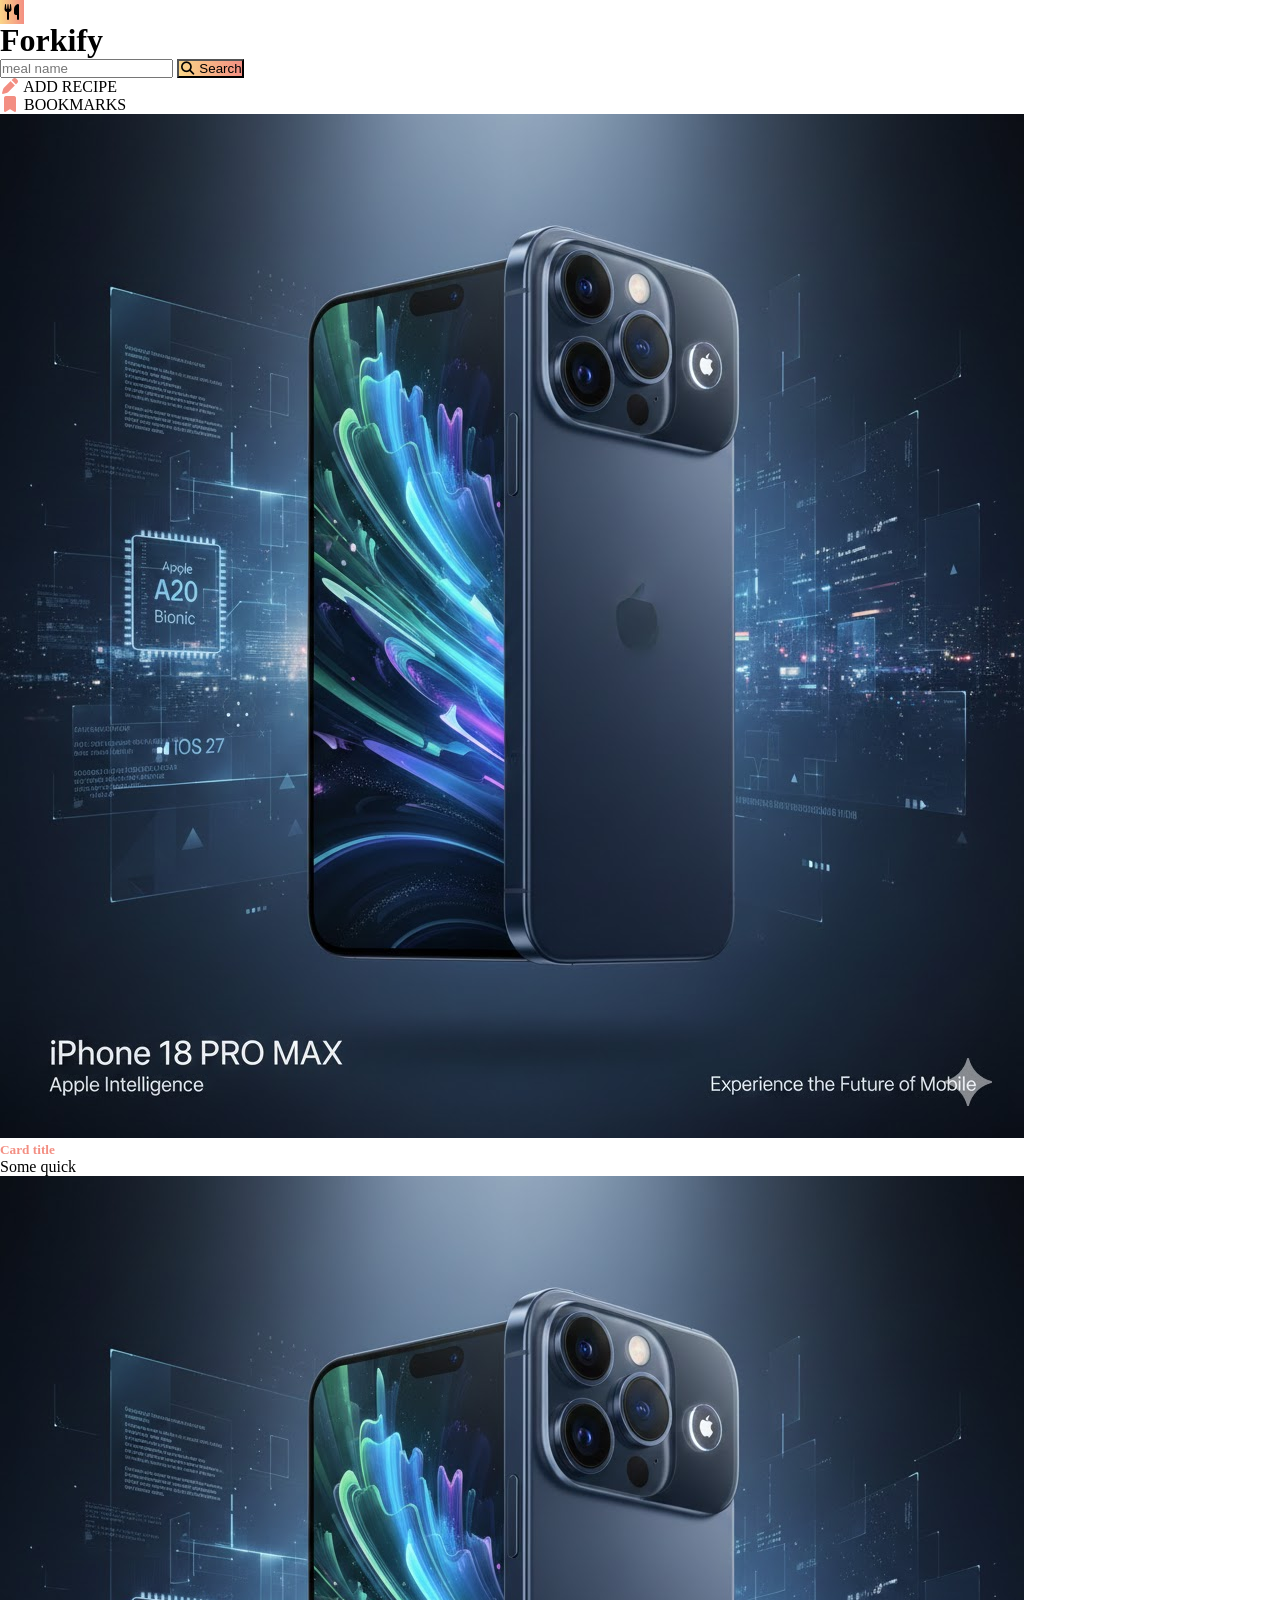
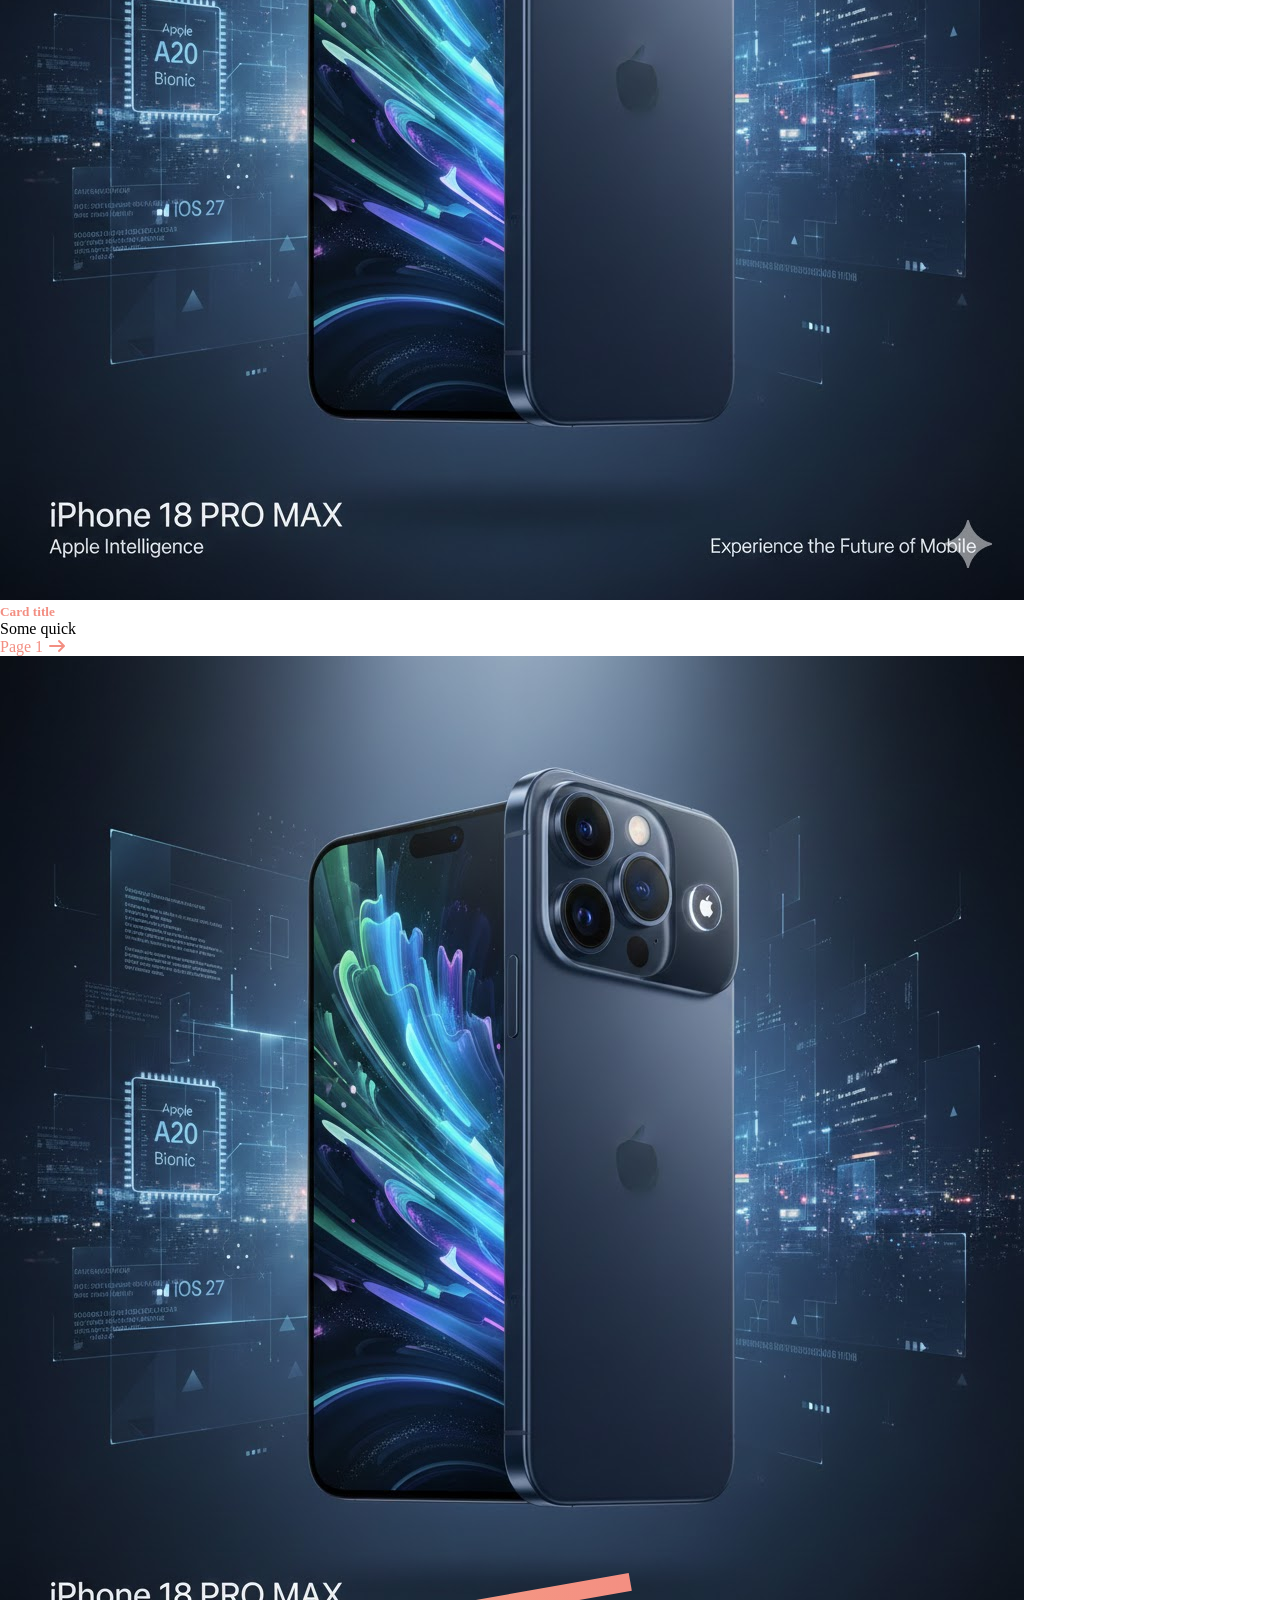
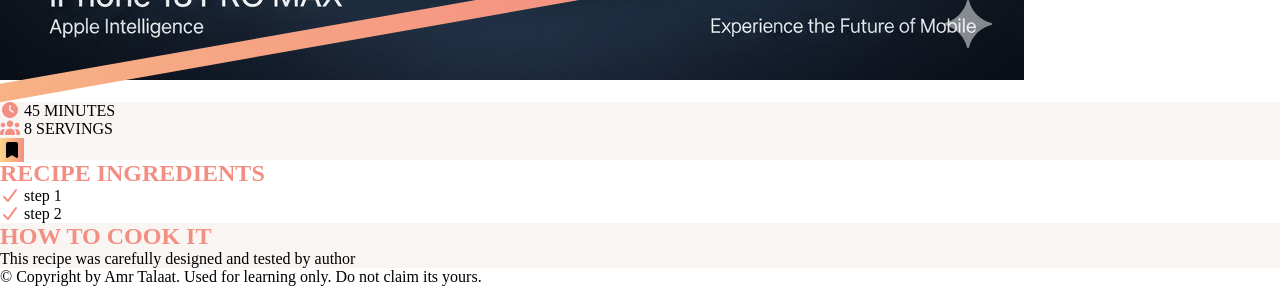
==== commit 25244bce: "frontend mostly done" ====
--- a/index.html
+++ b/index.html
@@ -4,481 +4,180 @@
 <head>
     <meta charset="UTF-8">
     <meta name="viewport" content="width=device-width, initial-scale=1.0">
-    <link rel="shortcut icon" href="img/phone-book.png" type="image/x-icon">
-    <title>ContactHub - Smart Contact Manager</title>
-    <link rel="stylesheet" href="css/all.min.css">
-    <link rel="stylesheet" href="css/bootstrap.min.css">
-    <link rel="stylesheet" href="css/style.css">
+    <title>Document</title>
+    <link href="css/all.min.css" rel="stylesheet">
+    <link href="css/bootstrap.min.css" rel="stylesheet">
+    <link href="css/style.css" rel="stylesheet">
 </head>
 
 <body>
 
-    <!-- Background Pattern -->
-    <div class="bg-pattern">
-        <div class="bg-blur-circle bg-blue-100" style="top: -160px; right: -160px; width: 320px; height: 320px;"></div>
-        <div class="bg-blur-circle bg-purple-100" style="top: 50%; left: -160px; width: 384px; height: 384px;"></div>
-        <div class="bg-blur-circle bg-emerald-100" style="bottom: -160px; right: 33%; width: 320px; height: 320px;">
+    <header class="bg-secondary-subtle">
+        <div class="container ">
+            <div class="row p-sm-3 g-sm-3">
+                <div class="logo col-md-3">
+                 <div class="section-container d-flex justify-content-start align-items-center">
+                       <!-- <div class="icon-container main-color-gradient"> -->
+                    <i
+                        class="main-color-gradient fa-canvas-roomy fa-solid fa-utensils text-light rounded-circle fa-1x"></i>
+                    <!-- </div> -->
+                    <h1 class="d-inline-block fs-4">Forkify</h1>
+                 </div>
+                </div>
+
+                <div class="bottom-section  col-md-4 position-relative">
+                    <div class="section-container d-flex justify-content-center align-items-center">
+<input class="rounded-pill form-control"  type="text" placeholder="meal name" >
+                    <button class="  position-absolute top-0 end-0  btn main-color-gradient text-light rounded-pill" type="button"><i
+                            class="fas fa-search"></i> Search</button>
+                    </div>
+                    
+                </div>
+
+                <div class="right-section col-md-5">
+                    <div class="elements-container d-flex justify-content-center align-items-center gap-4">
+                        <div class="add-button ">
+                            <i class="main-color fa fa-pen"></i>
+                            <span>ADD RECIPE</span>
+                        </div>
+
+                        <div class="add-button">
+                            <i class="main-color fa fa-bookmark"></i>
+                            <span>BOOKMARKS</span>
+                        </div>
+                    </div>
+
+
+                </div>
+            </div>
+
         </div>
-    </div>
 
-    <!-- Header -->
-    <header class="main-header py-3">
-        <div class=" container-fluid container-md px-3 px-sm-5">
-            <div class="d-flex align-items-center justify-content-between">
-                <!-- Logo -->
-                <div class="d-flex align-items-center gap-3">
-                    <div class="logo-container d-flex justify-content-center align-items-center">
-                        <i class="fas fa-address-book text-white fs-5"></i>
+    </header>
+    <main class="">
+        <div class="container-fluid p-0">
+            <div class="row">
+
+                <div class="col-md-4">
+                    <div class="cards mt-1">
+                        <div class="card border-0">
+                            <div class="card-body row">
+                                <div class="col-4">
+                                    <img src="images/image.png" class="rounded-circle card-img-top" alt="...">
+
+                                </div>
+                                <div class="col-8 d-flex flex-column  justify-content-center">
+
+                                    <h5 class="card-title main-color">Card title</h5>
+                                    <span class="card-text text-light-emphasis">Some quick</span>
+                                </div>
+
+                            </div>
+                        </div>
+
+
+                        <div class="card border-0 ">
+                            <div class="card-body row">
+
+                                <div class="col-4">
+                                    <img src="images/image.png" class="rounded-circle card-img-top" alt="...">
+
+                                </div>
+                                <div class="col-8 d-flex flex-column  justify-content-center">
+
+                                    <h5 class="card-title main-color">Card title</h5>
+                                    <span class="card-text text-light-emphasis">Some quick</span>
+                                </div>
+
+                            </div>
+                        </div>
+
                     </div>
-                    <div>
-                        <h1 class="h4 fw-bold mb-0 text-dark">Contact<span class="text-purple">Hub</span></h1>
-                        <p class="text-muted small d-none d-md-block mb-0">Smart Contact Manager</p>
+
+                    <div class="d-none page main-color bg-secondary-subtle rounded-pill  text-center offset-9 col-3 offset-md-7 col-md-5">
+                        Page 1 <i class=" fa fa-arrow-right"></i>
                     </div>
                 </div>
 
-                <!-- Actions -->
-                <div class="d-flex align-items-center gap-2">
-                    <button id="addContactBtn" class="primary-btn">
-                        <i class="fas fa-plus"></i>
-                        <span onclick="addContact()" class="d-none d-md-inline" data-bs-toggle="modal" data-bs-target="#exampleModal">Add
-                            Contact</span>
-                        <span class="d-md-none">Add</span>
-                    </button>
-                    <button class="btn btn-light rounded-3 d-none d-md-flex align-items-center justify-content-center"
-                        style="width: 40px; height: 40px;">
-                        <i class="fas fa-bell text-muted"></i>
-                    </button>
-                    <button class="btn btn-light rounded-3 d-none d-md-flex align-items-center justify-content-center"
-                        style="width: 40px; height: 40px;">
-                        <i class="fas fa-gear text-muted"></i>
-                    </button>
-                    <div class="rounded-3 overflow-hidden" style="width: 40px; height: 40px;">
-                        <img src="https://storage.googleapis.com/uxpilot-auth.appspot.com/avatars/avatar-4.jpg"
-                            alt="Profile" class="profile-img w-100 h-100">
-                    </div>
+
+
+                <div class="mt-1 col-md-8 meal-info">
+           <div class="top-section">
+           <div class="image-container position-relative">
+            <img src="images/image.png" class="d-block w-100" alt="meal image">
+           <div class="meal-name-container d-flex justify-content-center align-items-center position-absolute" style=" top:87%; left: 50%; transform: translateX(-50%) rotate(-10deg);">
+<div class="meal-name main-color-gradient  p-2 text-white fw-bolder fs-3 d-inline-block">
+                <span>Meal name</span>
+            </div>
+
+           </div>
+           </div>
+            
+
+
+            <div class="p-5 prep-main-info d-flex gap-5 justify-content-center align-items-center" style="background-color: #F9F5F3;">
+                <div class="time">
+                    <i class="main-color fa fa-clock"></i>
+                    <span>45 MINUTES</span>
                 </div>
-            </div>
-        </div>
-    </header>
 
-    <!-- Main Content -->
-    <main class=" container-fluid container-md py-4 px-3 px-sm-5">
-        <!-- Stats Cards -->
-        <section class="mb-4">
+
+                 <div class="servings">
+                    <i class="main-color fa fa-users"></i>
+                    <span>8 SERVINGS</span>
+                </div>
+
+                <i class="main-color-gradient text-white rounded-circle p-2 fa-canvas-roomy fa fa-bookmark"></i>
 
 
 
-            <div class="modal fade" id="exampleModal" tabindex="-1" aria-labelledby="exampleModalLabel"
-                aria-hidden="true">
-                <div class="modal-dialog">
-                    <div class="modal-content ">
-                        <div class="modal-header">
-                            <h1 class="modal-title fs-5" id="exampleModalLabel">Add a contact</h1>
-                            <button type="button" class="btn-close" data-bs-dismiss="modal" aria-label="Close"></button>
-                        </div>
-                        <div class="modal-body">
-                            <form>
+            </div>
+           </div>
+ 
+<div class="p-5 middle-section bg-secondary-subtle p-3">
+    <h2 class="text-center main-color" >RECIPE INGREDIENTS</h2>
+    <ul class="list-unstyled row">
+        <li class="col-6">
+            <i class="main-color fa fa-check"></i>
+             step 1
+        </li>
 
-                                <div class="mb-3 d-flex  align-items-center justify-content-center flex-column gap-3">
+           <li class="col-6">  
+            <i class="main-color fa fa-check"></i>
+             step 2
+        </li>
 
-                                    <img class="d-block w-50 rounded-circle" src="img/blank_profile.svg"
-                                        alt="profile picture">
+    </ul>
+</div>
 
-                                    <label for="profile-picture" class="col-form-label btn btn-primary"> <i
-                                            class="fa-solid fa-camera"></i> Choose a photo</label>
-                                    <input type="file" class="d-none form-control" id="profile-picture"
-                                        name="profile-picture">
-                                </div>
+<div class="p-5 bottom-section" style="background-color: #F9F5F3;">
+    <h2 class="text-center main-color">HOW TO COOK IT</h2>
+    <p>This recipe was carefully designed and tested by <span class="fw-bold">author</span></p>
+</div>
+        </div>
+        
+            </div>
 
 
 
 
 
-                                <div class="mb-3">
-                                    <label for="name" class="col-form-label">Name:</label>
-                                    <input type="text" class="mb-2 form-control" id="name" name="name">
-                                    <p class="d-none py-2 alert alert-danger">Name at least must have 3 charachters</p>
-                                </div>
+     
+        </div>
 
-
-
-
-                                <div class="mb-3">
-                                    <label for="email" class="col-form-label">Email:</label>
-                                    <input type="email" class="mb-2 form-control" id="email" name="email">
-                                    <p class="d-none py-2 alert alert-danger">Invalid email</p>
-                                </div>
-
-
-
-
-
-                                <div class="mb-3">
-                                    <label for="phone" class="col-form-label">Phone:</label>
-                                    <input type="tel" class="mb-2 form-control" id="phone" name="phone">
-                                    <p class="d-none py-2 alert alert-danger">Invalid egyptian phone number</p>
-                                </div>
-
-
-
-
-
-
-
-
-
-                                <div class="mb-3">
-                                    <label for="address" class="col-form-label">Address:</label>
-                                    <input type="text" class="form-control" id="address" name="address">
-                                </div>
-
-
-
-
-                                <div class="mb-3">
-                                    <label for="group-list" class="col-form-label">Group:</label>
-                                    <select  class="mb-2 form-select" name="group-list" id="group-list">
-                                        <option value="6" selected>Select a group</option>
-                                        <option value="Family">Family</option>
-                                        <option value="Friends">Friends</option>
-                                        <option value="Work">Work</option>
-                                        <option value="School">School</option>
-                                        <option value="Other">Other</option>
-                                    </select>
-                                    <p class="d-none py-2 alert alert-danger">Choose a group</p>
-                                </div>
-
-                                <div class="mb-3">
-                                    <label for="notes" class="col-form-label">Notes:</label>
-                                    <textarea class="form-control" id="notes" name="notes"></textarea>
-                                </div>
-
-
-                                <div class="mb-3 d-flex justify-content-center align-items-center gap-4">
-
-                                    <div class="favorite  d-flex gap-2">
-                                        <input class="form-check-input" type="checkbox" id="favorite" name="favorite"
-                                            value="1">
-                                        <label for="favorite" class="form-check-label"><i
-                                                class="text-warning fa-solid fa-star"></i> Favorite</label>
-                                    </div>
-
-
-
-
-                                    <div class="emergency d-flex gap-2">
-
-                                        <input class="form-check-input" type="checkbox" id="emergency" name="emergency"
-                                            value="1">
-                                        <!-- <button type="button" class="form-check-input"></button> -->
-                                        <label for="emergency" class="form-check-label"><i
-                                                class="text-danger fa-solid fa-truck-medical"></i> Emergency</label>
-                                    </div>
-
-
-                                </div>
-
-
-
-                            </form>
-                        </div>
-                        <div class="modal-footer">
-                            <button type="button" class="btn btn-secondary" data-bs-dismiss="modal">Close</button>
-                            <button type="button" class="btn btn-primary">Create a contact</button>
-                            <button type="button" class="d-none btn btn-warning">Update a contact</button>
-                        </div>
-                    </div>
-                </div>
-            </div>
-
-
-
-            <div class="row g-3">
-                <div class="col-6 col-md-4">
-                    <div class="stats-card p-4">
-                        <div class="d-flex align-items-center gap-3">
-                            <div class="stats-icon blue">
-                                <i class="fas fa-users text-white"></i>
-                            </div>
-                            <div>
-                                <p class="text-muted small text-uppercase fw-medium mb-1">Total</p>
-                                <p id="totalContacts" class="h3 fw-bold mb-0">0</p>
-                            </div>
-                        </div>
-                    </div>
-                </div>
-                <div class="col-6 col-md-4">
-                    <div class="stats-card p-4">
-                        <div class="d-flex align-items-center gap-3">
-                            <div class="stats-icon amber">
-                                <i class="fas fa-star text-white"></i>
-                            </div>
-                            <div>
-                                <p class="text-muted small text-uppercase fw-medium mb-1">Favorites</p>
-                                <p id="totalFavContacts" class="h3 fw-bold mb-0">0</p>
-                            </div>
-                        </div>
-                    </div>
-                </div>
-                <div class="col-6 col-md-4">
-                    <div class="stats-card p-4">
-                        <div class="d-flex align-items-center gap-3">
-                            <div class="stats-icon rose">
-                                <i class="fas fa-heart-pulse text-white"></i>
-                            </div>
-                            <div>
-                                <p class="text-muted small text-uppercase fw-medium mb-1">Emergency</p>
-                                <p id="totalEmergencyContacts" class="h3 fw-bold mb-0">0</p>
-                            </div>
-                        </div>
-                    </div>
-                </div>
-            </div>
-        </section>
-
-        <div class="row gx-5">
-            <!-- Main Content Area -->
-            <div class="col-lg-8">
-                <!-- Header & Search -->
-                <section class="mb-5">
-                    <div class="d-flex flex-column flex-md-row justify-content-between align-items-md-center mb-4">
-                        <div class="mb-3 mb-md-0">
-                            <h2 class="h3 fw-bold text-dark">All Contacts</h2>
-                            <p class="text-muted mb-0">Manage and organize your <span id="totalContactsSpan">0</span>
-                                contacts</p>
-                        </div>
-                    </div>
-
-                    <!-- Search Bar -->
-                    <div class="search-container">
-                        <div class="search-icon">
-                            <i class="fas fa-magnifying-glass"></i>
-                        </div>
-                        <input id="searchInput" type="text" class="form-control search-input"
-                            placeholder="Search by name, phone, or email...">
-                    </div>
-                </section>
-
-                <!-- Contacts Grid -->
-                <section class="cards-section">
-                     <div class="no-contact d-flex flex-column justify-content-center align-items-center">
-                            <div class="icon text-bg-secondary p-4 rounded-4 mb-4">
-                                <i class="fas fa-contact-book fa-xl"></i>
-                            </div>
-                            <span class="text-secondary fw-semibold mb-1">No contacts found</span>
-                            <span class="text-secondary fw-normal"> Click <span class="fw-semibold">"Add Contact"</span> to get started </span>
-                        </div>
-                    <div id="contactCardContainer" class="d-none row d-flex flex-column">
-
-                       
-
-
-                        
-
-
-
-
-
-                      
-                      
-                    </div>
-                </section>
-
-            </div>
-
-            <!-- Right Sidebar - Desktop -->
-            <div class="col-lg-4 d-block">
-                <div class="sticky-top" style="top: 100px;">
-                    <!-- Favorites Section -->
-                    <section class="sidebar-section mb-4">
-                        <div class="sidebar-header amber">
-                            <div class="d-flex align-items-center gap-3">
-                                <div class="sidebar-icon amber">
-                                    <i class="fas fa-star text-white"></i>
-                                </div>
-                                <div>
-                                    <h2 class="h5 fw-semibold text-dark mb-0">Favorites</h2>
-                                    <p class="text-muted small mb-0">Quick access to starred contacts</p>
-                                </div>
-                            </div>
-                        </div>
-                        <div class="p-3 " style="max-height: 320px; overflow-y: auto;">
-                            <div id="bigFavItem" class="row">
-                                <div class="col-12">
-                                    <div id="emptyStateFav" class="empty-state">
-                                        <p class="text-muted mb-0">No favorites yet</p>
-                                    </div>
-                                </div>
-                                <div class="col-12 all-favorites">
-                                 
-                                </div>
-                            </div>
-                        </div>
-                    </section>
-
-
-
-                    <!-- Emergency Contacts Section -->
-                    <section class="sidebar-section">
-                        <div class="sidebar-header rose">
-                            <div class="d-flex align-items-center gap-3">
-                                <div class="sidebar-icon rose">
-                                    <i class="fas fa-heart-pulse text-white"></i>
-                                </div>
-                                <div>
-                                    <h2 class="h5 fw-semibold text-dark mb-0">Emergency</h2>
-                                    <p class="text-muted small mb-0">Important contacts for urgent calls</p>
-                                </div>
-                            </div>
-                        </div>
-                        <div class="p-3" style="max-height: 320px; overflow-y: auto;">
-                            <div id="bigEmergencyItem" class="row">
-                                <div class="col-12">
-                                    <div id="emptyStateEmergency" class="empty-state">
-                                        <p class="text-muted mb-0">No emergency contacts</p>
-                                    </div>
-                                </div>
-                                <div class="col-12 all-emergencies">
-                                
-                                </div>
-                            </div>
-
-                        </div>
-                    </section>
+    </main>
+    <footer>
+        <div class="container">
+            <div class="row">
+                <div class="col-md-4">
+                    &copy; Copyright by <span>Amr Talaat</span>. Used for learning only. Do not claim its yours.
                 </div>
             </div>
         </div>
 
-    </main>
-
-    <!-- Contact Modal -->
-    <div id="contactModal"
-        class="modal-overlay position-fixed top-0 start-0 bottom-0 end-0 d-none justify-content-center align-items-center">
-        <div class="modal-dialog">
-            <div class="modal-container d-flex flex-column w-100">
-                <!-- Modal Header -->
-                <div class="modal-header border-bottom py-4 px-4">
-                    <h2 id="modalTitle" class="h4 fw-bold text-dark mb-0">Add New Contact</h2>
-                    <button id="closeModalBtn" type="button" class="btn-close"></button>
-                </div>
-
-                <div class="modal-scroll">
-                    <!-- Modal Form -->
-                    <form id="contactForm" class="p-4">
-                        <!-- Avatar Upload -->
-                        <div class="text-center mb-4">
-                            <div id="avatarPreview" class="avatar-upload mx-auto mb-3">
-                                <i class="fas fa-user"></i>
-                            </div>
-                            <label class="btn btn-light btn-sm d-inline-flex align-items-center gap-2">
-                                <i class="fas fa-camera text-muted"></i>
-                                <span>Change Photo</span>
-                                <!-- because its wrapped in label -->
-                                <input type="file" id="avatarInput" accept="image/*" class="d-none">
-                            </label>
-                            <input type="hidden" id="avatarPath" value="">
-                        </div>
-
-                        <!-- Name -->
-                        <div class="mb-3">
-                            <label class="form-label fw-medium" for="contactName">
-                                Full Name <span class="text-danger">*</span>
-                            </label>
-                            <input type="text" id="contactName" class="form-control form-control-custom"
-                                placeholder="Enter full name">
-                            <div id="contactNameError" class="invalid-feedback d-none">
-                                Name should contain only letters and spaces (2-50 characters)
-                            </div>
-                        </div>
-
-                        <!-- Phone -->
-                        <div class="mb-3">
-                            <label class="form-label fw-medium" for="contactPhone">
-                                Phone Number <span class="text-danger">*</span>
-                            </label>
-                            <input type="tel" id="contactPhone" class="form-control form-control-custom"
-                                placeholder="e.g., 01012345678">
-                            <div id="contactPhoneError" class="invalid-feedback d-none">
-                                Please enter a valid Egyptian phone number
-                            </div>
-                        </div>
-
-                        <!-- Email -->
-                        <div class="mb-3">
-                            <label class="form-label fw-medium" for="contactEmail">Email Address</label>
-                            <input type="email" id="contactEmail" class="form-control form-control-custom"
-                                placeholder="name@example.com">
-                            <div id="contactEmailError" class="invalid-feedback d-none">
-                                Please enter a valid email address
-                            </div>
-                        </div>
-
-                        <!-- Address -->
-                        <div class="mb-3">
-                            <label class="form-label fw-medium" for="contactAddress">Address</label>
-                            <input type="text" id="contactAddress" class="form-control form-control-custom"
-                                placeholder="Enter address">
-                        </div>
-
-                        <!-- Group -->
-                        <div class="mb-3">
-                            <label class="form-label fw-medium" for="contactGroup">Group</label>
-                            <select id="contactGroup" class="form-select form-control-custom">
-                                <option value="">Select a group</option>
-                                <option value="family">Family</option>
-                                <option value="friends">Friends</option>
-                                <option value="work">Work</option>
-                                <option value="school">School</option>
-                                <option value="other">Other</option>
-                            </select>
-                        </div>
-
-                        <!-- Notes -->
-                        <div class="mb-3">
-                            <label class="form-label fw-medium" for="contactNotes">Notes</label>
-                            <textarea id="contactNotes" rows="2" class="form-control form-control-custom"
-                                placeholder="Add notes about this contact"></textarea>
-                        </div>
-
-                        <!-- Checkboxes -->
-                        <div class="d-flex flex-wrap gap-4 mb-4">
-                            <div class="form-check">
-                                <input type="checkbox" id="contactFavorite" class="form-check-input">
-                                <label for="contactFavorite" class="form-check-label fw-medium">
-                                    <i class="fas fa-star text-warning me-1"></i>Favorite
-                                </label>
-                            </div>
-                            <div class="form-check">
-                                <input type="checkbox" id="contactEmergency" class="form-check-input">
-                                <label for="contactEmergency" class="form-check-label fw-medium">
-                                    <i class="fas fa-heart-pulse text-danger me-1"></i>Emergency
-                                </label>
-                            </div>
-                        </div>
-
-                        <input type="hidden" id="contactId" value="">
-
-                        <!-- Form Actions -->
-                        <div class="d-flex flex-column-reverse flex-sm-row gap-3">
-                            <button type="button" id="cancelModalBtn" class="btn btn-light flex-grow-1 py-3">
-                                Cancel
-                            </button>
-                            <button type="button" id="submitModalBtn" class="btn primary-btn flex-grow-1 py-3">
-                                <i class="fas fa-check me-2"></i>Save Contact
-                            </button>
-                        </div>
-                    </form>
-                </div>
-            </div>
-        </div>
-    </div>
-
-
-
-    <script src="js/sweetalert2@11.js"></script>
-    <script src="js/bootstrap.bundle.min.js"></script>
+    </footer>
+    <script src="js/bootstrap.min.js"></script>
     <script src="js/main.js"></script>
-
 </body>
 
 </html>
--- a/css/style.css
+++ b/css/style.css
@@ -1,720 +1,18 @@
-:root {
-  --primary-color: #7c3aed;
-  --primary-dark: #6d28d9;
-  --secondary-color: #8b5cf6;
-  --accent-amber: #f59e0b;
-  --accent-rose: #f43f5e;
-  --accent-emerald: #10b981;
-  --accent-blue: #3b82f6;
-  --light-bg: #f8fafc;
-  --card-shadow: 0 1px 3px rgba(0, 0, 0, 0.1);
-  --card-hover-shadow: 0 10px 25px rgba(0, 0, 0, 0.1);
-  --gray-100: #f3f4f6;
-  --gray-200: #e5e7eb;
-  --gray-500: #6b7280;
-  --gray-600: #4b5563;
-  --gray-900: #111827;
-  --blue-100: #dbeafe;
-  --blue-600: #2563eb;
-  --violet-100: #ede9fe;
-  --violet-600: #7c3aed;
-  --emerald-100: #d1fae5;
-  --emerald-600: #059669;
-  --green-100: #dcfce7;
-  --green-700: #15803d;
-  --indigo-50: #eef2ff;
-  --indigo-600: #4f46e5;
-  --rose-50: #fff1f2;
-  --rose-500: #f43f5e;
-  --amber-400: #fbbf24;
-  --transition-all: all 0.2s ease;
-  --border-radius-lg: 0.75rem;
-  --border-radius-md: 0.5rem;
-  --border-radius-sm: 0.375rem;
+:root{
+    --main-color:#F38E82;
+    --gradient-color: linear-gradient(to left, #F48F82,#FAD588);
+
+    
 }
 
-body {
-  background-color: var(--light-bg);
-  font-family: "Segoe UI", system-ui, -apple-system, sans-serif;
-  min-height: 100vh;
-  position: relative;
-  overflow-x: hidden;
+*,*::after,*::before,h1{
+    margin: 0;
+    padding: 0;
+}
+.main-color{
+    color:var(--main-color);
 }
 
-/* Background pattern */
-.bg-pattern {
-  position: fixed;
-  inset: 0;
-  overflow: hidden;
-  z-index: -1;
-}
-
-.bg-blur-circle {
-  position: absolute;
-  border-radius: 50%;
-  filter: blur(60px);
-  opacity: 0.4;
-}
-
-/* Header styling */
-.main-header {
-  background: rgba(255, 255, 255, 0.7);
-  backdrop-filter: blur(20px);
-  border-bottom: 1px solid rgba(229, 231, 235, 0.5);
-  position: sticky;
-  top: 0;
-  z-index: 1024;
-}
-
-.logo-container {
-  background: linear-gradient(135deg, var(--primary-color), var(--indigo-600));
-  border-radius: 12px;
-  width: 44px;
-  height: 44px;
-  box-shadow: 0 10px 15px rgba(124, 58, 237, 0.25);
-}
-.text-purple {
-  color: var(--primary-color);
-}
-/* Stats cards */
-.stats-card {
-  background: white;
-  border-radius: 16px;
-  border: 1px solid #f1f5f9;
-  box-shadow: var(--card-shadow);
-  transition: box-shadow 0.3s ease;
-  height: 100%;
-}
-
-.stats-card:hover {
-  box-shadow: var(--card-hover-shadow);
-}
-
-.stats-icon {
-  width: 48px;
-  height: 48px;
-  border-radius: 12px;
-  display: flex;
-  align-items: center;
-  justify-content: center;
-  box-shadow: 0 10px 15px rgba(0, 0, 0, 0.1);
-}
-
-.stats-icon.blue {
-  background: linear-gradient(135deg, var(--accent-blue), #2563eb);
-}
-
-.stats-icon.amber {
-  background: linear-gradient(135deg, var(--accent-amber), #f97316);
-}
-
-.stats-icon.rose {
-  background: linear-gradient(135deg, var(--accent-rose), #dc2626);
-}
-
-/* Contact cards */
-.contact-card {
-  background: white;
-  border-radius: var(--border-radius-lg);
-  border: 1px solid var(--gray-100);
-  box-shadow: 0 1px 2px 0 rgba(0, 0, 0, 0.05);
-  overflow: hidden;
-  height: 100%;
-  display: flex;
-  flex-direction: column;
-  transition: var(--transition-all);
-  position: relative;
-}
-
-.contact-card:hover {
-  box-shadow: 0 10px 25px rgba(0, 0, 0, 0.1);
-  border-color: var(--gray-200);
-}
-
-/* Header section */
-.contact-card-header {
-  padding: 1rem;
-  padding-bottom: 0.75rem;
-  flex: 1;
-}
-
-.contact-card-avatar {
-  width: 3.5rem;
-  height: 3.5rem;
-  border-radius: var(--border-radius-sm);
-  font-size: 18px;
-  line-height: calc(1.75 / 1.125);
-}
-
-.contact-card-name {
-  font-weight: 600;
-  color: var(--gray-900);
-  font-size: 1rem;
-  line-height: 1.5;
-  overflow: hidden;
-  text-overflow: ellipsis;
-  white-space: nowrap;
-}
-
-.contact-card-phone-container {
-  width: 1.5rem;
-  height: 1.5rem;
-  border-radius: var(--border-radius-sm);
-  background-color: var(--blue-100);
-  display: flex;
-  align-items: center;
-  justify-content: center;
-  flex-shrink: 0;
-}
-
-.contact-card-phone-icon {
-  color: var(--blue-600);
-  font-size: 0.5625rem;
-}
-
-.contact-card-phone {
-  color: var(--gray-500);
-  font-size: 0.875rem;
-  line-height: 1.25rem;
-  overflow: hidden;
-  text-overflow: ellipsis;
-  white-space: nowrap;
-}
-
-/* Badge base */
-.contact-card-header .badge-icon {
-  position: absolute;
-  width: 23px;
-  height: 23px;
-  border: 2px solid #fff;
-}
-
-/* Heart (bottom-right) */
-.contact-card-header .badge-heart {
-  background-color: #f43f5e;
-  bottom: -2px;
-  right: -2px;
-}
-
-/* Star (top-right) */
-.contact-card-header .badge-star {
-  background-color: #fbbf24;
-  top: -5px;
-  right: -5px;
-}
-
-/* Icons */
-.contact-card-header .badge-icon i {
-  color: #fff;
-  font-size: 8px;
-}
-
-/* Details section */
-.contact-details {
-  margin-top: 0.75rem;
-}
-
-.contact-detail-item {
-  display: flex;
-  align-items: center;
-  gap: 0.625rem;
-  margin-bottom: 0.5rem;
-}
-
-.contact-detail-item:last-child {
-  margin-bottom: 0;
-}
-
-.contact-detail-icon-container {
-  width: 1.75rem;
-  height: 1.75rem;
-  border-radius: var(--border-radius-md);
-  flex-shrink: 0;
-}
-
-.contact-detail-icon-container.violet {
-  background-color: var(--violet-100);
-}
-
-.contact-detail-icon-container.emerald {
-  background-color: var(--emerald-100);
-}
-
-.contact-detail-icon {
-  font-size: 0.625rem;
-}
-
-.contact-detail-icon.violet {
-  color: var(--violet-600);
-}
-
-.contact-detail-icon.emerald {
-  color: var(--emerald-600);
-}
-
-.contact-detail-text {
-  color: var(--gray-600);
-  font-size: 0.875rem;
-  line-height: 1.25rem;
-  overflow: hidden;
-  text-overflow: ellipsis;
-  white-space: nowrap;
-}
-
-/* Tags section */
-.contact-tags {
-  margin-top: 0.75rem;
-}
-
-.contact-tag {
-  padding: 0.25rem 0.5rem;
-  /* background-color: var(--green-100); */
-  /* color: var(--green-700); */
-  font-size: 0.6875rem;
-  font-weight: 500;
-  border-radius: var(--border-radius-sm);
-  text-transform: capitalize;
-}
-.contact-emergency {
-  padding: 0.25rem 0.5rem;
-  background-color: var(--rose-50);
-  color: var(--rose-500);
-  font-size: 0.6875rem;
-  font-weight: 500;
-  border-radius: var(--border-radius-sm);
-  text-transform: capitalize;
-}
-
-/* Actions footer */
-.contact-card-actions {
-  border-top: 1px solid var(--gray-100);
-  background-color: rgba(249, 250, 251, 0.8);
-  padding: 0.625rem 1rem;
-  display: flex;
-  align-items: center;
-  justify-content: space-between;
-  margin-top: auto;
-}
-
-.action-buttons-left,
-.action-buttons-right {
-  display: flex;
-  align-items: center;
-  gap: 0.375rem;
-}
-
-.action-button {
-  width: 2.25rem;
-  height: 2.25rem;
-  border-radius: var(--border-radius-md);
-  display: flex;
-  align-items: center;
-  justify-content: center;
-  cursor: pointer;
-  border: none;
-  background: none;
-  transition: var(--transition-all);
-  text-decoration: none;
-  color: inherit;
-}
-
-.action-button.call {
-  background-color: var(--emerald-100);
-  color: var(--emerald-600);
-}
-
-.action-button.call:hover {
-  background-color: var(--emerald-100);
-}
-
-.action-button.email {
-  background-color: var(--violet-100);
-  color: var(--violet-600);
-}
-
-.action-button.email:hover {
-  background-color: rgba(139, 92, 246, 0.15);
-}
-
-.action-button.favorite {
-  background-color: #f9fafb;
-  color: #9ca3af;
-}
-
-.action-button.favorite:hover {
-  background-color: var(--gray-100);
-  color: var(--amber-400);
-}
-
-.action-button.emergency {
-  background-color: #f9fafb;
-  color: #9ca3af;
-}
-
-.action-button.emergency:hover {
-  background-color: var(--gray-100);
-  color: var(--rose-500);
-}
-
-.action-button.edit {
-  background-color: #f9fafb;
-  color: var(--gray-500);
-}
-
-.action-button.edit:hover {
-  background-color: var(--indigo-50);
-  color: var(--indigo-600);
-}
-
-.action-button.delete {
-  background-color: #f9fafb;
-  color: var(--gray-500);
-}
-
-.action-button.delete:hover {
-  background-color: var(--rose-50);
-  color: var(--rose-500);
-}
-
-.action-button i {
-  font-size: 0.875rem;
-}
-
-.action-button.favorite i,
-.action-button.emergency i {
-  font-size: 1rem;
-}
-/* Hover effects */
-.contact-card .action-button {
-  position: relative;
-  overflow: hidden;
-}
-
-.contact-card .action-button::after {
-  content: "";
-  position: absolute;
-  top: 50%;
-  left: 50%;
-  width: 5px;
-  height: 5px;
-  background: rgba(255, 255, 255, 0.5);
-  opacity: 0;
-  border-radius: 100%;
-  transform: scale(1, 1) translate(-50%);
-  transform-origin: 50% 50%;
-}
-
-.contact-card .action-button:focus:not(:active)::after {
-  animation: ripple 1s ease-out;
-}
-
-@keyframes ripple {
-  0% {
-    transform: scale(0, 0);
-    opacity: 0.5;
-  }
-  100% {
-    transform: scale(20, 20);
-    opacity: 0;
-  }
-}
-/* Sidebar sections */
-.sidebar-section {
-  background: white;
-  border-radius: 16px;
-  border: 1px solid #f1f5f9;
-  box-shadow: var(--card-shadow);
-  overflow: hidden;
-}
-
-.sidebar-header {
-  padding: 1rem 1.25rem;
-  border-bottom: 1px solid #f1f5f9;
-}
-
-.sidebar-header.amber {
-  background: linear-gradient(90deg, #fef3c7, #ffedd5);
-}
-
-.sidebar-header.rose {
-  background: linear-gradient(90deg, #ffe4e6, #fecdd3);
-}
-
-.sidebar-icon {
-  width: 36px;
-  height: 36px;
-  border-radius: 8px;
-  display: flex;
-  align-items: center;
-  justify-content: center;
-  box-shadow: 0 4px 6px rgba(0, 0, 0, 0.1);
-}
-
-.sidebar-icon.amber {
-  background: linear-gradient(135deg, var(--accent-amber), #f97316);
-}
-
-.sidebar-icon.rose {
-  background: linear-gradient(135deg, var(--accent-rose), #dc2626);
-}
-
-/* Search bar */
-.search-container {
-  position: relative;
-}
-
-.search-icon {
-  position: absolute;
-  left: 16px;
-  top: 50%;
-  transform: translateY(-50%);
-  color: #9ca3af;
-}
-
-.search-input {
-  padding-left: 48px;
-  border-radius: 12px;
-  border: 1px solid #e5e7eb;
-  height: 48px;
-  transition: all 0.3s ease;
-}
-
-.search-input:focus {
-  border-color: var(--primary-color);
-  box-shadow: 0 0 0 3px rgba(124, 58, 237, 0.1);
-}
-
-.contact-item {
-  background-color: #f9fafb;
-  border-radius: 12px;
-  cursor: pointer;
-  transition: background-color 0.25s ease;
-}
-
-.contact-item:hover {
-  background-color: #fef3c788;
-}
-
-/* Avatar */
-.contact-avatar {
-  width: 40px;
-  height: 40px;
-  border-radius: 10px;
-  object-fit: cover;
-}
-
-/* Call button */
-.call-btn {
-  width: 32px;
-  height: 32px;
-  border-radius: 10px;
-  background-color: #d1fae5;
-  color: #059669;
-  transition: all 0.25s ease;
-  text-decoration: none;
-}
-
-.contact-item:hover .call-btn {
-  background-color: #10b981;
-  color: #fff;
-}
-
-.call-btn i {
-  font-size: 12px;
-}
-
-.contact-item-emergency {
-  background-color: #f9fafb;
-  border-radius: 12px;
-  cursor: pointer;
-  transition: background-color 0.25s ease;
-}
-
-.contact-item-emergency:hover {
-  background-color: #fff1f2;
-}
-
-/* Call button base */
-.call-btn-emergency {
-  width: 32px;
-  height: 32px;
-  border-radius: 10px;
-  transition: all 0.25s ease;
-  text-decoration: none;
-}
-
-/* Rose variant */
-.call-btn-rose {
-  background-color: #ffe4e6;
-  color: #e11d48;
-}
-
-.contact-item-emergency:hover .call-btn-rose {
-  background-color: #f43f5e;
-  color: #fff;
-}
-
-.call-btn-emergency i {
-  font-size: 12px;
-}
-
-/* Main button */
-.primary-btn {
-  background: linear-gradient(135deg, var(--primary-color), var(--blue-600));
-  color: white;
-  border: none;
-  border-radius: 12px;
-  padding: 10px 15px;
-  font-weight: 600;
-  transition: all 0.3s ease;
-  display: inline-flex;
-  align-items: center;
-  justify-content: center;
-  gap: 8px;
-}
-
-.primary-btn:hover {
-  color: white;
-  transform: translateY(-2px);
-  box-shadow: 0 10px 25px rgba(124, 58, 237, 0.25);
-}
-
-.modal-overlay {
-  background-color: rgba(0, 0, 0, 0.6);
-  backdrop-filter: blur(8px);
-  z-index: 1099;
-}
-
-/* This fixes the pointer events issue */
-.modal-overlay .modal-container,
-.modal-overlay .modal-container * {
-  pointer-events: auto;
-}
-
-.modal-dialog {
-  width: 28%;
-}
-
-.modal-container {
-  background: #fff;
-  max-height: 90vh;
-  border-radius: 16px;
-}
-::-webkit-scrollbar {
-  width: 8px;
-}
-
-::-webkit-scrollbar-track {
-  background: transparent;
-}
-
-::-webkit-scrollbar-thumb {
-  background: transparent;
-}
-.modal-scroll {
-  flex: 1;
-  overflow-y: auto;
-  -webkit-overflow-scrolling: touch;
-  padding: 0 1rem;
-}
-
-.form-control-custom {
-  border-radius: 12px;
-  border: 1px solid #e5e7eb;
-  padding: 12px 16px;
-  transition: all 0.3s ease;
-}
-
-.form-control-custom:focus {
-  border-color: var(--primary-color);
-  box-shadow: 0 0 0 3px rgba(124, 58, 237, 0.1);
-}
-
-.avatar-upload {
-  width: 96px;
-  height: 96px;
-  background: linear-gradient(135deg, var(--accent-blue), var(--blue-600));
-  border-radius: 50%;
-  display: flex;
-  align-items: center;
-  justify-content: center;
-  color: white;
-  font-size: 32px;
-  box-shadow: 0 10px 25px rgba(124, 58, 237, 0.25);
-}
-
-/* Responsive adjustments */
-@media (max-width: 768px) {
-  .sidebar-section {
-    margin-top: 20px;
-  }
-
-  .contact-card {
-    margin-bottom: 15px;
-  }
-  .modal-dialog{
-    width: 90%;
-  }
-}
-
-/* Profile image */
-.profile-img {
-  width: 40px;
-  height: 40px;
-  border-radius: 10px;
-  object-fit: cover;
-  border: 2px solid #f1f5f9;
-}
-
-/* Empty state */
-.empty-state {
-  padding: 3rem 1rem;
-  text-align: center;
-  color: #9ca3af;
-}
-
-textarea {
-  resize: none;
-}
-
-.search-highlight {
-  background: #ffe58f;
-  padding: 0 2px;
-  border-radius: 4px;
-}
-/* Make Swal appear above the modal */
-.swal-container {
-  z-index: 9999 !important;
-}
-
-
-#contactCardContainer{
-  .card{
-    .card-body{
-      .row{
-        .bottom-section{
-          a{
-            text-decoration: none;
-            color: inherit;
-          }
-          i{
-            cursor: pointer;
-
-            &.fa-star:hover{
-              color:#ffc107;
-            }
-            &.fa-heart:hover{
-              color:#dc3545;
-            }
-            &.fa-pen:hover{
-color:#6f42c1;
-            }
-            &.fa-trash:hover{
-              color:#dc3545;
-            }
-          }
-        }
-      }
-    }
-  }
+.main-color-gradient{
+    background: var(--gradient-color);
 }
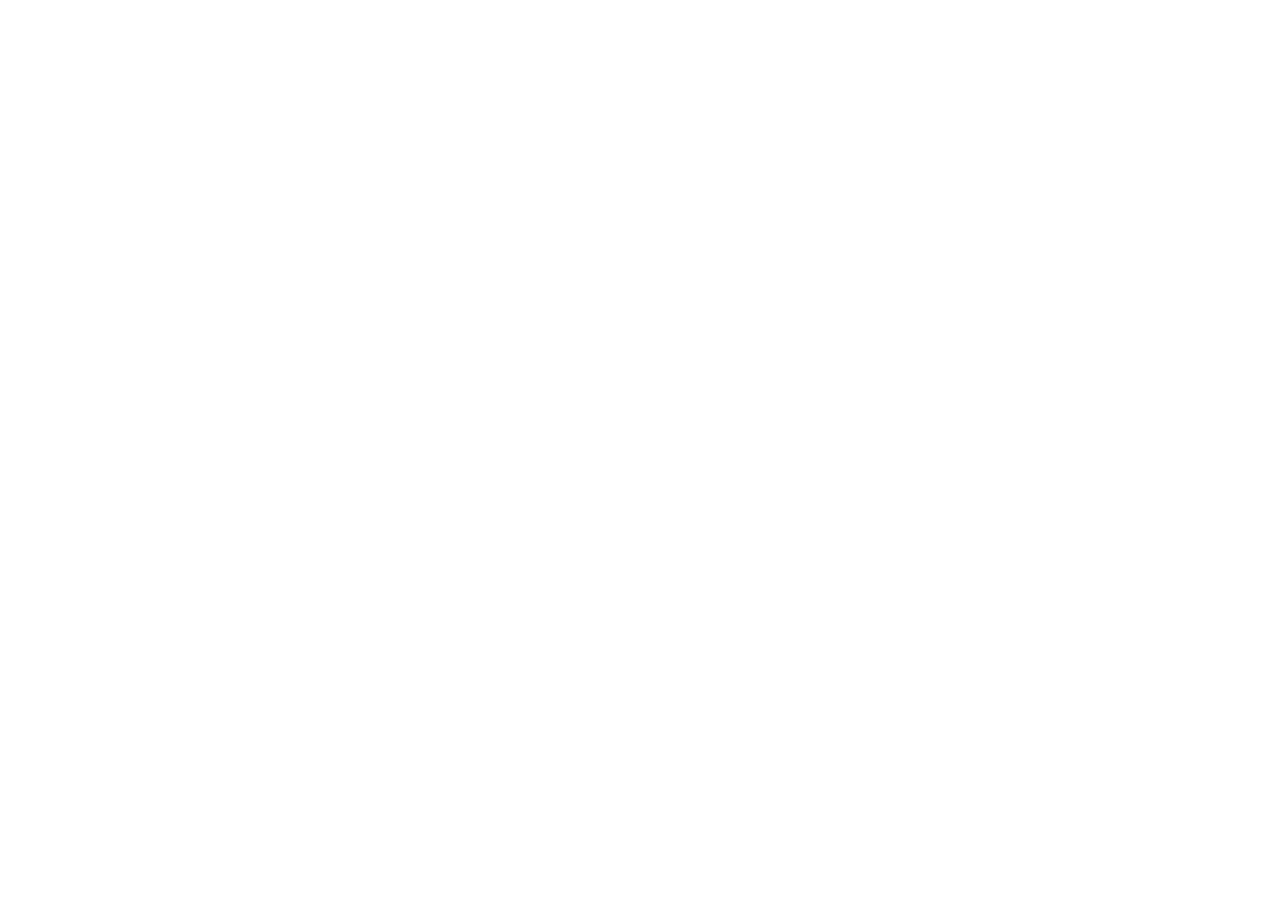
==== commit deed2f15: "fresh start" ====
--- a/index.html
+++ b/index.html
@@ -1,183 +1,11 @@
 <!DOCTYPE html>
 <html lang="en">
-
 <head>
     <meta charset="UTF-8">
     <meta name="viewport" content="width=device-width, initial-scale=1.0">
     <title>Document</title>
-    <link href="css/all.min.css" rel="stylesheet">
-    <link href="css/bootstrap.min.css" rel="stylesheet">
-    <link href="css/style.css" rel="stylesheet">
 </head>
-
 <body>
-
-    <header class="bg-secondary-subtle">
-        <div class="container ">
-            <div class="row p-sm-3 g-sm-3">
-                <div class="logo col-md-3">
-                 <div class="section-container d-flex justify-content-start align-items-center">
-                       <!-- <div class="icon-container main-color-gradient"> -->
-                    <i
-                        class="main-color-gradient fa-canvas-roomy fa-solid fa-utensils text-light rounded-circle fa-1x"></i>
-                    <!-- </div> -->
-                    <h1 class="d-inline-block fs-4">Forkify</h1>
-                 </div>
-                </div>
-
-                <div class="bottom-section  col-md-4 position-relative">
-                    <div class="section-container d-flex justify-content-center align-items-center">
-<input class="rounded-pill form-control"  type="text" placeholder="meal name" >
-                    <button class="  position-absolute top-0 end-0  btn main-color-gradient text-light rounded-pill" type="button"><i
-                            class="fas fa-search"></i> Search</button>
-                    </div>
-                    
-                </div>
-
-                <div class="right-section col-md-5">
-                    <div class="elements-container d-flex justify-content-center align-items-center gap-4">
-                        <div class="add-button ">
-                            <i class="main-color fa fa-pen"></i>
-                            <span>ADD RECIPE</span>
-                        </div>
-
-                        <div class="add-button">
-                            <i class="main-color fa fa-bookmark"></i>
-                            <span>BOOKMARKS</span>
-                        </div>
-                    </div>
-
-
-                </div>
-            </div>
-
-        </div>
-
-    </header>
-    <main class="">
-        <div class="container-fluid p-0">
-            <div class="row">
-
-                <div class="col-md-4">
-                    <div class="cards mt-1">
-                        <div class="card border-0">
-                            <div class="card-body row">
-                                <div class="col-4">
-                                    <img src="images/image.png" class="rounded-circle card-img-top" alt="...">
-
-                                </div>
-                                <div class="col-8 d-flex flex-column  justify-content-center">
-
-                                    <h5 class="card-title main-color">Card title</h5>
-                                    <span class="card-text text-light-emphasis">Some quick</span>
-                                </div>
-
-                            </div>
-                        </div>
-
-
-                        <div class="card border-0 ">
-                            <div class="card-body row">
-
-                                <div class="col-4">
-                                    <img src="images/image.png" class="rounded-circle card-img-top" alt="...">
-
-                                </div>
-                                <div class="col-8 d-flex flex-column  justify-content-center">
-
-                                    <h5 class="card-title main-color">Card title</h5>
-                                    <span class="card-text text-light-emphasis">Some quick</span>
-                                </div>
-
-                            </div>
-                        </div>
-
-                    </div>
-
-                    <div class="d-none page main-color bg-secondary-subtle rounded-pill  text-center offset-9 col-3 offset-md-7 col-md-5">
-                        Page 1 <i class=" fa fa-arrow-right"></i>
-                    </div>
-                </div>
-
-
-
-                <div class="mt-1 col-md-8 meal-info">
-           <div class="top-section">
-           <div class="image-container position-relative">
-            <img src="images/image.png" class="d-block w-100" alt="meal image">
-           <div class="meal-name-container d-flex justify-content-center align-items-center position-absolute" style=" top:87%; left: 50%; transform: translateX(-50%) rotate(-10deg);">
-<div class="meal-name main-color-gradient  p-2 text-white fw-bolder fs-3 d-inline-block">
-                <span>Meal name</span>
-            </div>
-
-           </div>
-           </div>
-            
-
-
-            <div class="p-5 prep-main-info d-flex gap-5 justify-content-center align-items-center" style="background-color: #F9F5F3;">
-                <div class="time">
-                    <i class="main-color fa fa-clock"></i>
-                    <span>45 MINUTES</span>
-                </div>
-
-
-                 <div class="servings">
-                    <i class="main-color fa fa-users"></i>
-                    <span>8 SERVINGS</span>
-                </div>
-
-                <i class="main-color-gradient text-white rounded-circle p-2 fa-canvas-roomy fa fa-bookmark"></i>
-
-
-
-            </div>
-           </div>
- 
-<div class="p-5 middle-section bg-secondary-subtle p-3">
-    <h2 class="text-center main-color" >RECIPE INGREDIENTS</h2>
-    <ul class="list-unstyled row">
-        <li class="col-6">
-            <i class="main-color fa fa-check"></i>
-             step 1
-        </li>
-
-           <li class="col-6">  
-            <i class="main-color fa fa-check"></i>
-             step 2
-        </li>
-
-    </ul>
-</div>
-
-<div class="p-5 bottom-section" style="background-color: #F9F5F3;">
-    <h2 class="text-center main-color">HOW TO COOK IT</h2>
-    <p>This recipe was carefully designed and tested by <span class="fw-bold">author</span></p>
-</div>
-        </div>
-        
-            </div>
-
-
-
-
-
-     
-        </div>
-
-    </main>
-    <footer>
-        <div class="container">
-            <div class="row">
-                <div class="col-md-4">
-                    &copy; Copyright by <span>Amr Talaat</span>. Used for learning only. Do not claim its yours.
-                </div>
-            </div>
-        </div>
-
-    </footer>
-    <script src="js/bootstrap.min.js"></script>
-    <script src="js/main.js"></script>
+    
 </body>
-
 </html>
